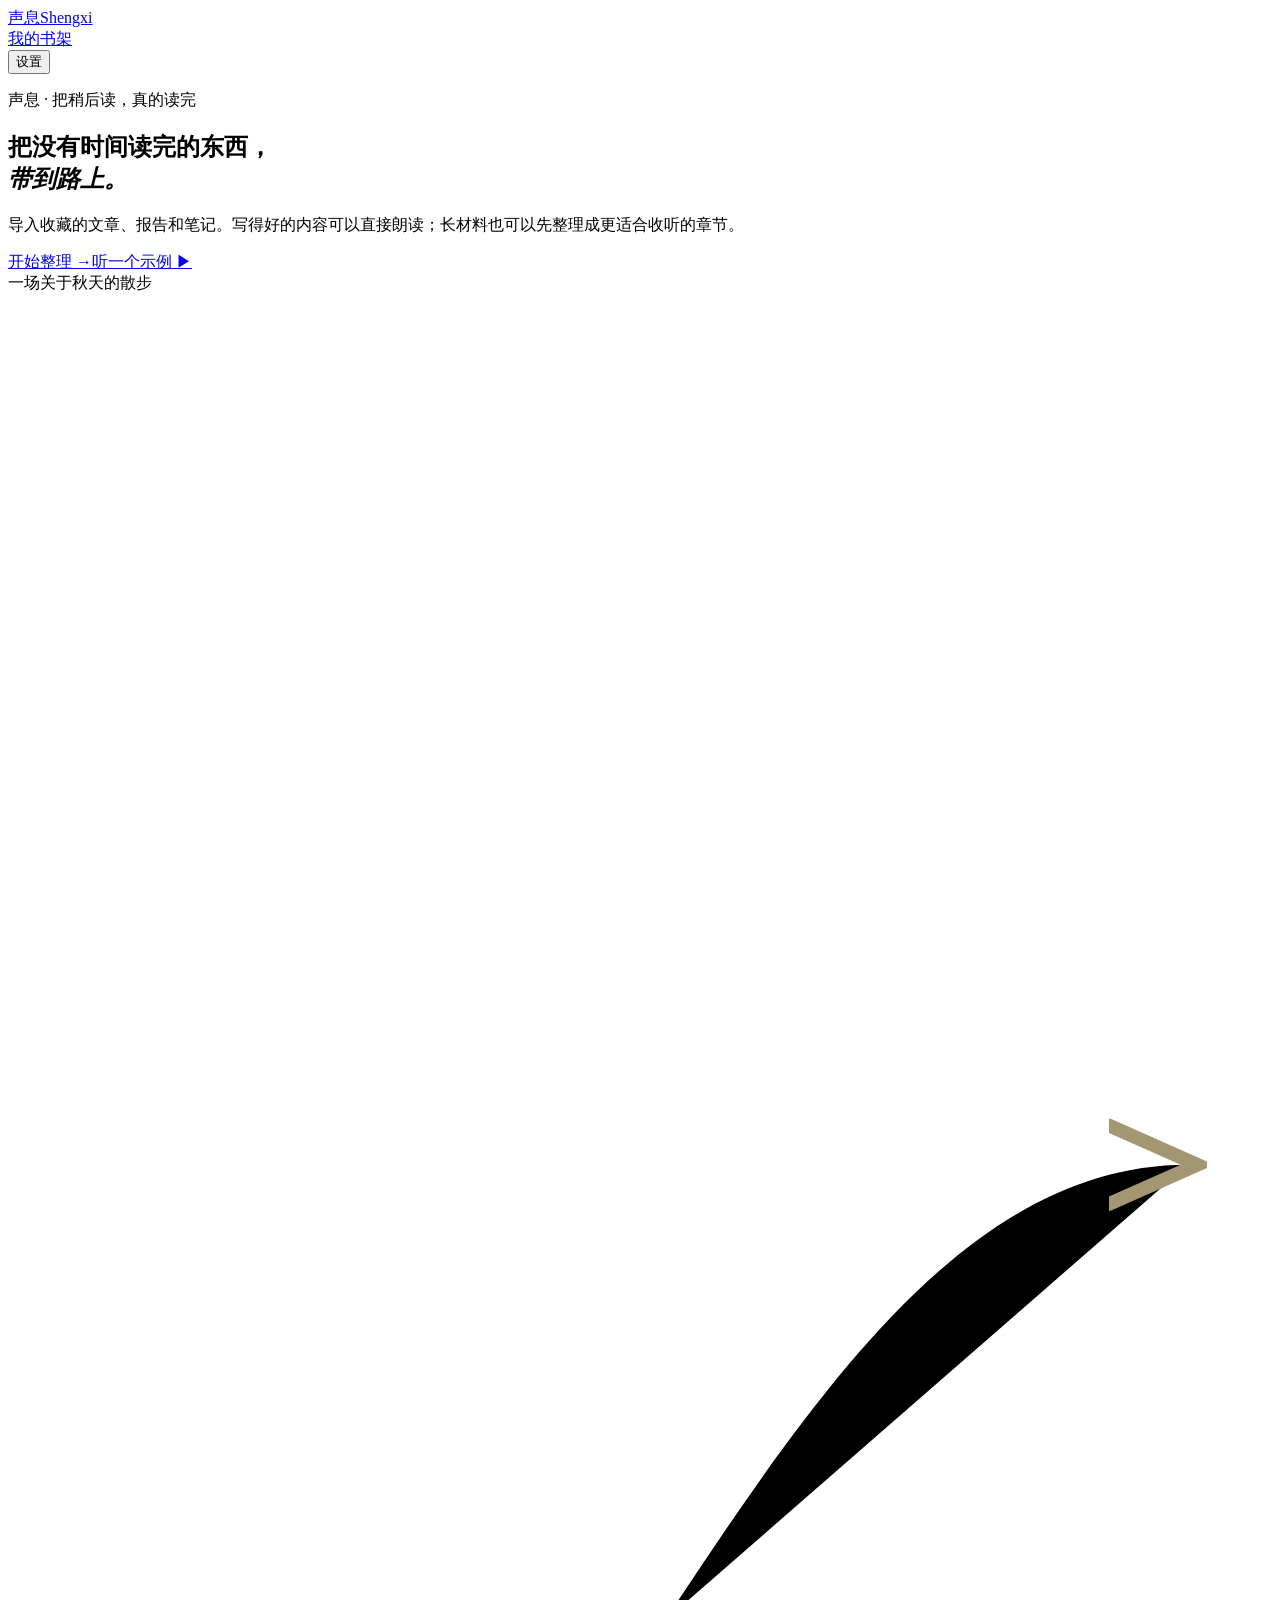
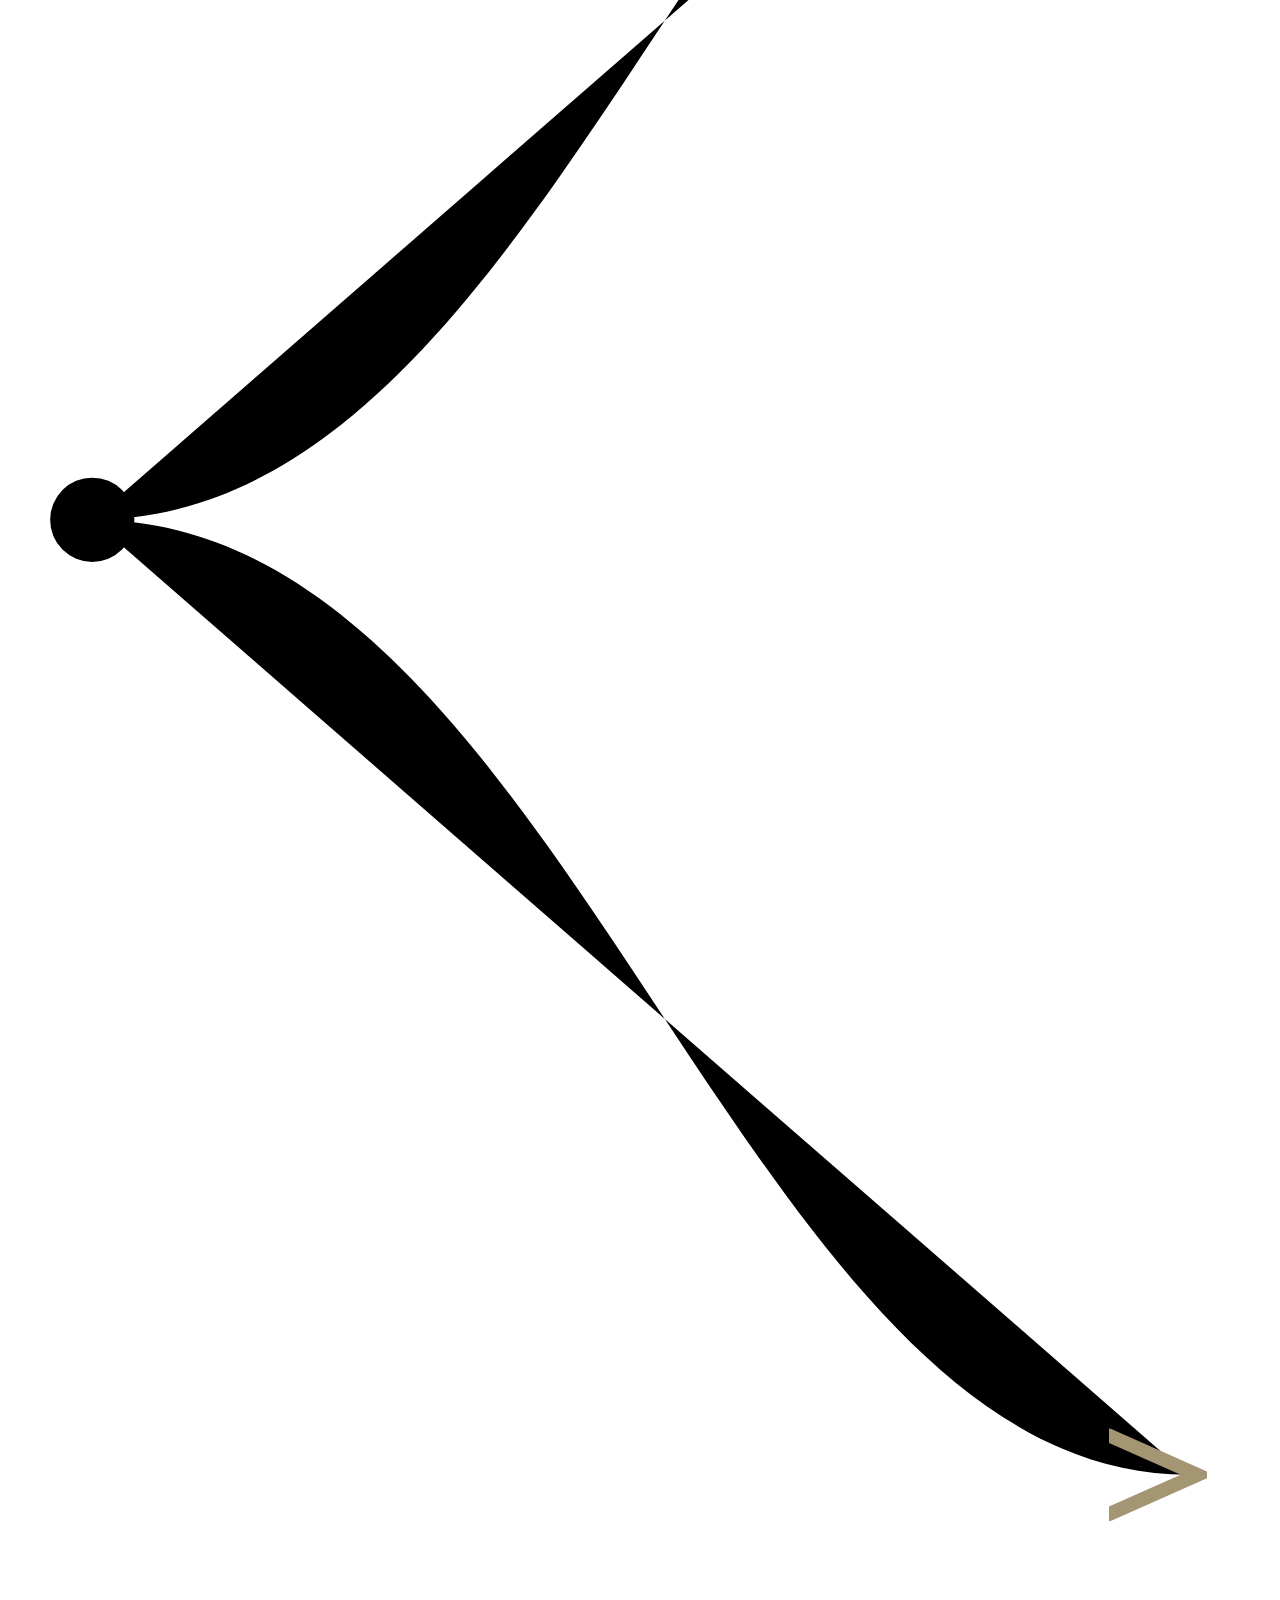
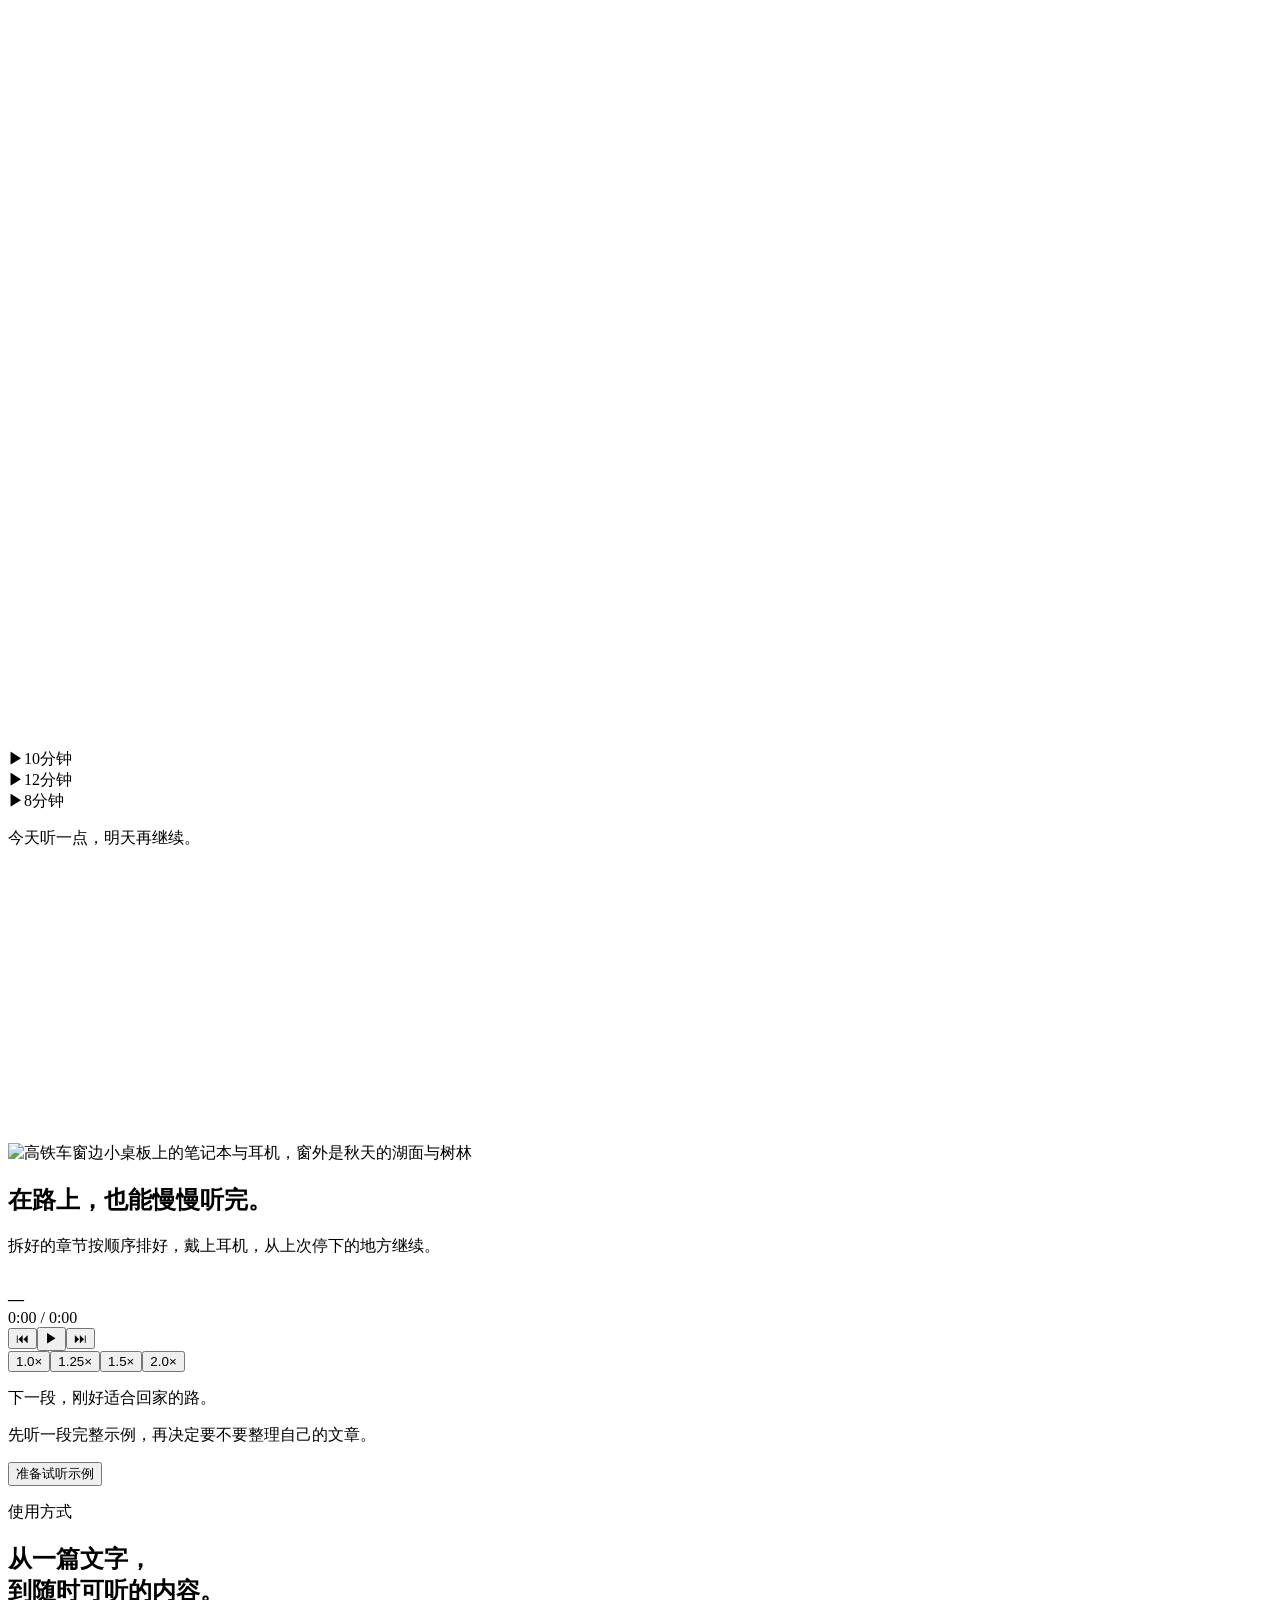
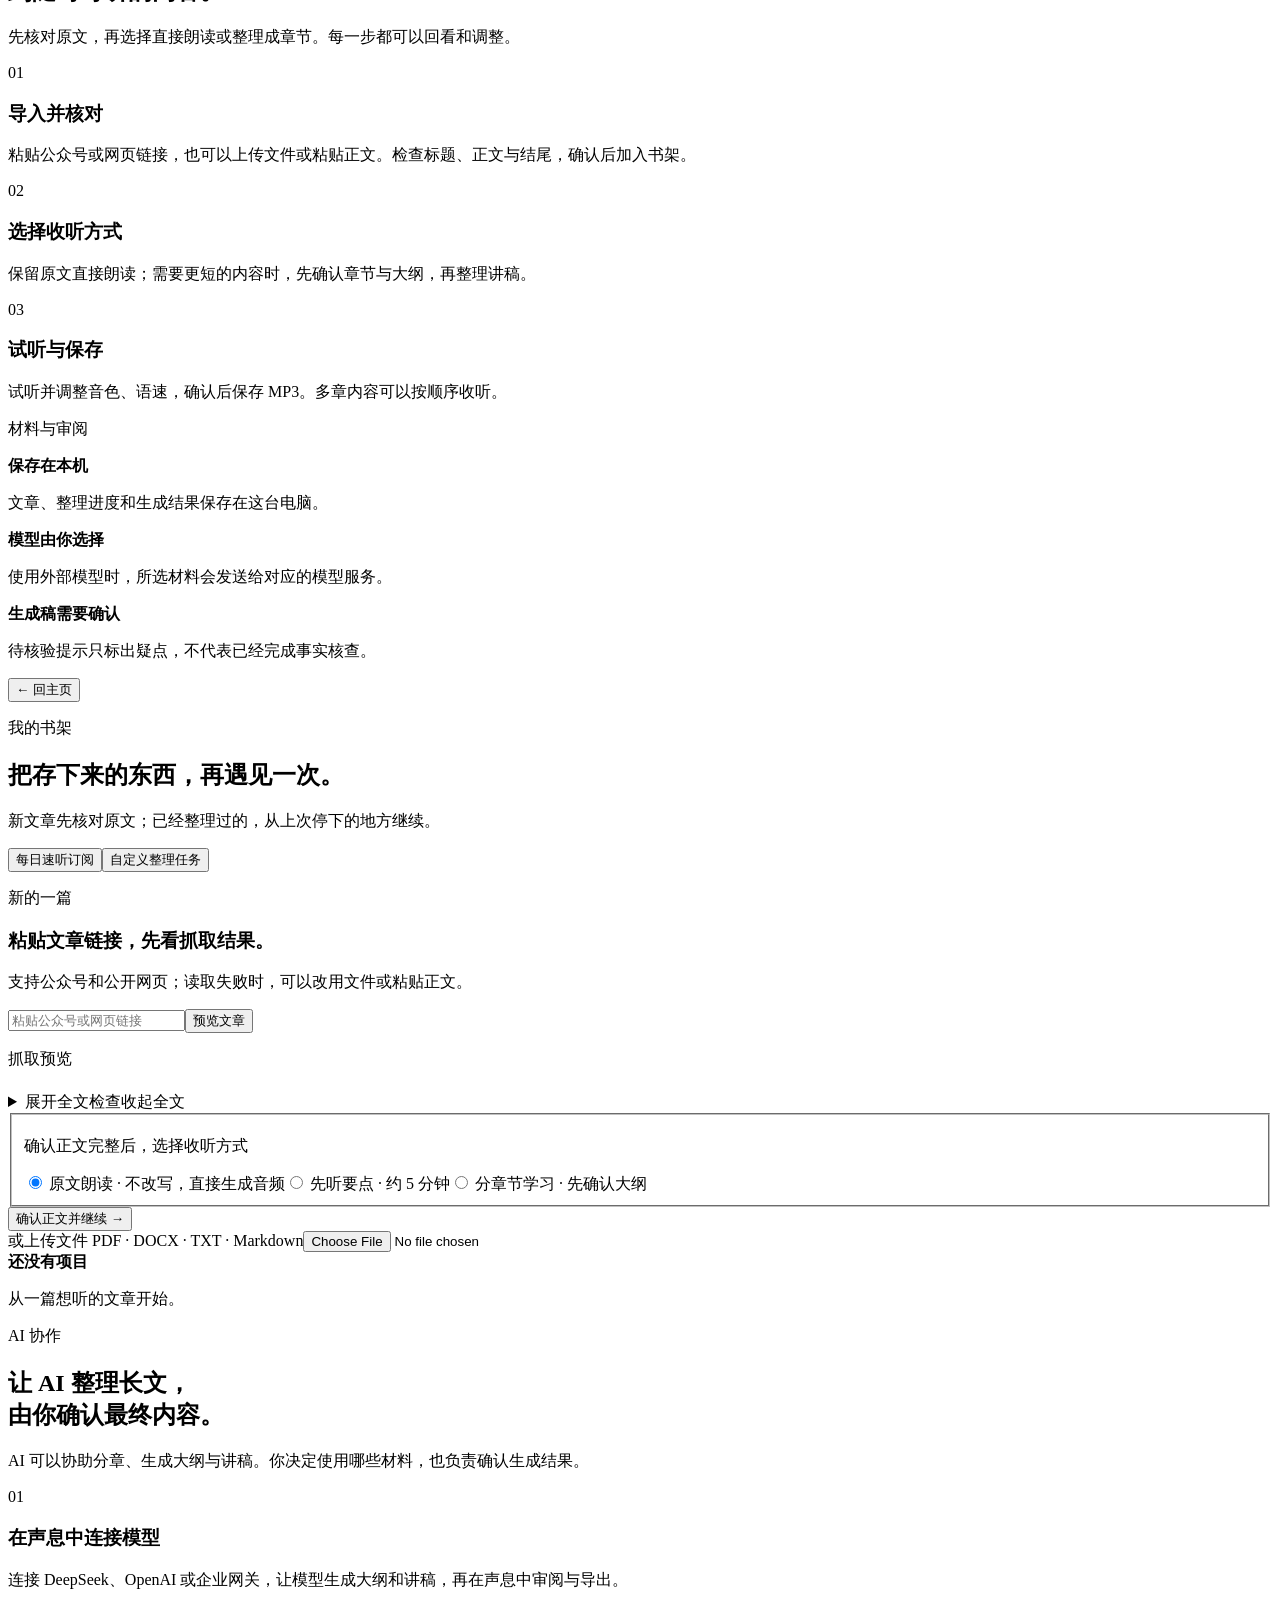
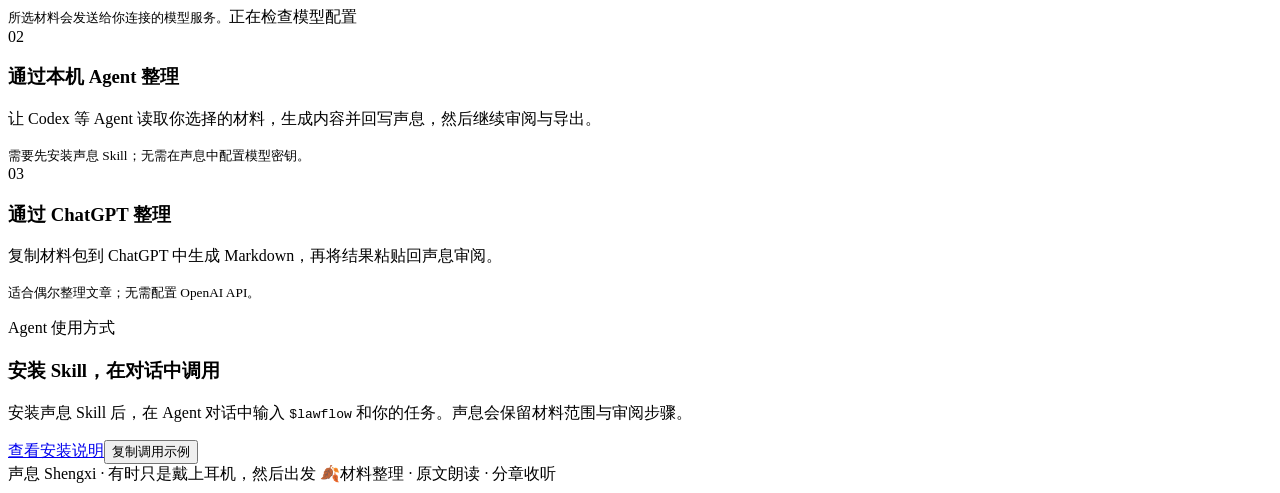
==== app/static/index.html @ a7592c62 "fix: clarify homepage trust copy and show chapter names" ====
<!doctype html>
<html lang="zh-CN">
<head>
  <meta charset="UTF-8" />
  <meta name="viewport" content="width=device-width, initial-scale=1.0" />
  <title>声息｜把没有时间读完的东西，带到路上</title>
  <link rel="stylesheet" href="/styles.css?v=20260929-44" />
</head>
<body>
  <header class="nav shell">
    <a class="brand" href="#top" aria-label="声息首页"><span class="brand-row"><span class="brand-name">声息</span><span class="brand-sub">Shengxi</span></span></a>
    <nav><a href="#top" id="nav-shelf">我的书架</a></nav>
    <button class="button button-quiet" id="open-settings">设置</button>
  </header>

  <main id="top">
    <div id="update-notice" class="update-notice hidden" role="status"></div>
    <section class="hero shell">
      <div class="hero-copy">
        <p class="eyebrow">声息 · 把稍后读，真的读完</p>
        <h1>把没有时间读完的东西，<br/><em>带到路上。</em></h1>
        <p class="hero-description">导入收藏的文章、报告和笔记。写得好的内容可以直接朗读；长材料也可以先整理成更适合收听的章节。</p>
        <div class="hero-actions"><a href="#top" class="button button-primary" id="hero-open-shelf">开始整理 <span class="button-arrow">→</span></a><a href="#listen" class="listen-link">听一个示例 <span class="listen-link-play" aria-hidden="true">▶</span></a></div>
      </div>
      <div class="hero-visual" aria-label="一篇文章拆成三个可听章节的示意">
        <div class="demo-flow">
          <div class="demo-article">
            <span class="demo-article-title">一场关于秋天的散步</span>
            <span class="demo-article-lines" aria-hidden="true"><i></i><i></i><i></i><i></i><i></i></span>
            <img class="demo-article-art" src="/img/watercolor-autumn.jpg" alt="" />
          </div>
          <svg class="demo-arrows" viewBox="0 0 90 260" aria-hidden="true" preserveAspectRatio="none">
            <defs>
              <marker id="demo-arrow" viewBox="0 0 10 10" refX="8" refY="5" markerWidth="7" markerHeight="7" orient="auto"><path d="M 0 1 L 9 5 L 0 9" fill="none" stroke="#a49672" stroke-width="1.4" stroke-linecap="round"></path></marker>
            </defs>
            <path d="M 6 130 C 40 130, 52 62, 84 62" marker-end="url(#demo-arrow)"></path>
            <path d="M 6 130 C 40 130, 52 198, 84 198" marker-end="url(#demo-arrow)"></path>
            <circle cx="6" cy="130" r="3"></circle>
          </svg>
          <div class="demo-chapters">
            <div class="demo-chip"><span class="demo-play" aria-hidden="true">▶</span><span class="demo-chip-lines" aria-hidden="true"><i></i><i></i></span><span class="demo-dur">10分钟</span></div>
            <div class="demo-chip"><span class="demo-play" aria-hidden="true">▶</span><span class="demo-chip-lines" aria-hidden="true"><i></i><i></i></span><span class="demo-dur">12分钟</span></div>
            <div class="demo-chip"><span class="demo-play" aria-hidden="true">▶</span><span class="demo-chip-lines" aria-hidden="true"><i></i><i></i></span><span class="demo-dur">8分钟</span></div>
          </div>
        </div>
        <p class="hero-note">今天听一点，明天再继续。<svg class="hero-note-stroke" viewBox="0 0 120 26" aria-hidden="true"><path d="M 4 18 C 34 24, 66 22, 116 6" fill="none" /></svg></p>
      </div>
    </section>

    <div class="banner-photo" role="presentation"><img src="/img/banner-train.jpg" alt="高铁车窗边小桌板上的笔记本与耳机，窗外是秋天的湖面与树林" /></div>

    <section id="listen" class="listen-section">
      <div class="shell">
        <div class="listen-heading"><h2>在路上，也能慢慢听完。</h2><p>拆好的章节按顺序排好，戴上耳机，从上次停下的地方继续。</p></div>
        <div class="listen-player" id="listen-player">
          <img class="listen-cover" src="/img/cover-listen.jpg" alt="" />
          <div class="listen-main">
            <b id="listen-title">—</b>
            <span class="listen-meta" id="listen-meta"></span>
            <div class="listen-progress"><div class="listen-bar"><i id="listen-bar"></i></div><span class="listen-time"><span id="listen-current">0:00</span> / <span id="listen-total">0:00</span></span></div>
            <div class="listen-controls"><button type="button" class="listen-ctrl" id="listen-prev" aria-label="上一章">⏮</button><button type="button" class="listen-toggle" id="listen-toggle" aria-label="播放 / 暂停">▶</button><button type="button" class="listen-ctrl" id="listen-next" aria-label="下一章">⏭</button></div>
            <div class="listen-rate" id="listen-rate" title="播放倍速"><button type="button" class="listen-rate-btn" data-rate="1">1.0×</button><button type="button" class="listen-rate-btn" data-rate="1.25">1.25×</button><button type="button" class="listen-rate-btn" data-rate="1.5">1.5×</button><button type="button" class="listen-rate-btn" data-rate="2">2.0×</button></div>
            <p class="listen-caption" id="listen-caption">下一段，刚好适合回家的路。</p>
          </div>
          <ol class="listen-chapters" id="listen-chapters"></ol>
        </div>
        <div class="listen-empty hidden" id="listen-empty"><p>先听一段完整示例，再决定要不要整理自己的文章。</p><button type="button" class="button button-outline" id="listen-load-demo">准备试听示例</button><p id="listen-empty-status" role="status"></p></div>
      </div>
    </section>

    <section id="workflow" class="section shell">
      <div class="section-heading workflow-heading"><div><p class="eyebrow">使用方式</p><h2>从一篇文字，<br/>到随时可听的内容。</h2></div><p class="section-intro">先核对原文，再选择直接朗读或整理成章节。每一步都可以回看和调整。</p></div>
      <div class="workflow-grid">
        <article><span>01</span><h3>导入并核对</h3><p>粘贴公众号或网页链接，也可以上传文件或粘贴正文。检查标题、正文与结尾，确认后加入书架。</p></article>
        <article><span>02</span><h3>选择收听方式</h3><p>保留原文直接朗读；需要更短的内容时，先确认章节与大纲，再整理讲稿。</p></article>
        <article><span>03</span><h3>试听与保存</h3><p>试听并调整音色、语速，确认后保存 MP3。多章内容可以按顺序收听。</p></article>
      </div>
    </section>

    <section id="trust" class="trust-section"><div class="shell trust-summary"><p class="eyebrow light">材料与审阅</p><div class="trust-points"><div><b>保存在本机</b><p>文章、整理进度和生成结果保存在这台电脑。</p></div><div><b>模型由你选择</b><p>使用外部模型时，所选材料会发送给对应的模型服务。</p></div><div><b>生成稿需要确认</b><p>待核验提示只标出疑点，不代表已经完成事实核查。</p></div></div></div></section>

    <section id="workspace" class="workspace shell">
      <div class="workspace-top"><div><button type="button" class="back-home" id="back-home">← 回主页</button><p class="eyebrow">我的书架</p><h2>把存下来的东西，再遇见一次。</h2><p>新文章先核对原文；已经整理过的，从上次停下的地方继续。</p></div><div class="workspace-actions"><button class="button button-outline" id="open-daily-brief">每日速听订阅</button><button class="button button-outline" id="new-project">自定义整理任务</button></div></div>
      <section class="quick-import" id="quick-import" aria-labelledby="quick-import-title">
        <div class="quick-import-copy"><p class="eyebrow">新的一篇</p><h3 id="quick-import-title">粘贴文章链接，先看抓取结果。</h3><p>支持公众号和公开网页；读取失败时，可以改用文件或粘贴正文。</p></div>
        <form id="quick-link-form">
          <div class="quick-link-entry"><input id="quick-link-input" type="url" required aria-label="公众号或网页链接" placeholder="粘贴公众号或网页链接" /><button type="submit" class="button button-primary" id="quick-link-submit">预览文章</button></div>
          <p class="quick-link-status" id="quick-link-status" role="status" aria-live="polite"></p>
          <div class="quick-link-preview hidden" id="quick-link-preview"><span class="quick-preview-label">抓取预览</span><h4 id="quick-preview-title"></h4><p id="quick-preview-excerpt"></p><small id="quick-preview-length"></small><details class="quick-preview-details" id="quick-preview-details"><summary><span class="quick-preview-open">展开全文检查</span><span class="quick-preview-close">收起全文</span></summary><div class="quick-preview-full" tabindex="0" aria-label="抓取到的完整正文"><pre id="quick-preview-full"></pre><div class="quick-preview-ending"><b>正文结尾</b><p id="quick-preview-ending"></p></div></div></details><fieldset><p class="quick-options-hint">确认正文完整后，选择收听方式</p><label><input type="radio" name="quick_scenario" value="direct_audio" checked /> 原文朗读 · 不改写，直接生成音频</label><label><input type="radio" name="quick_scenario" value="daily_brief" /> 先听要点 · 约 5 分钟</label><label><input type="radio" name="quick_scenario" value="topic_learning" /> 分章节学习 · 先确认大纲</label></fieldset><button type="button" class="button button-primary" id="quick-link-create">确认正文并继续 →</button></div>
        </form>
        <label class="quick-upload">或上传文件 <span>PDF · DOCX · TXT · Markdown</span><input id="quick-upload-input" type="file" accept=".docx,.txt,.md,.pdf" /></label>
      </section>
      <div id="collection-bar" class="collection-bar"></div>
      <div id="workspace-message" class="message hidden"></div>
      <div id="daily-brief-list" class="daily-brief-list"></div>
      <div id="project-list" class="project-grid"><div class="empty-state"><b>还没有项目</b><p>从一篇想听的文章开始。</p></div></div>
      <div id="project-detail" class="project-detail hidden"></div>
    </section>

    <section id="skill" class="skill-home shell">
      <div class="section-heading skill-heading"><div><p class="eyebrow">AI 协作</p><h2>让 AI 整理长文，<br/>由你确认最终内容。</h2></div><p class="section-intro">AI 可以协助分章、生成大纲与讲稿。你决定使用哪些材料，也负责确认生成结果。</p></div>
      <div class="skill-home-grid">
        <article><span class="skill-index">01</span><h3>在声息中连接模型</h3><p>连接 DeepSeek、OpenAI 或企业网关，让模型生成大纲和讲稿，再在声息中审阅与导出。</p><small>所选材料会发送给你连接的模型服务。</small><span class="tag" id="home-skill-status">正在检查模型配置</span></article>
        <article><span class="skill-index">02</span><h3>通过本机 Agent 整理</h3><p>让 Codex 等 Agent 读取你选择的材料，生成内容并回写声息，然后继续审阅与导出。</p><small>需要先安装声息 Skill；无需在声息中配置模型密钥。</small></article>
        <article><span class="skill-index">03</span><h3>通过 ChatGPT 整理</h3><p>复制材料包到 ChatGPT 中生成 Markdown，再将结果粘贴回声息审阅。</p><small>适合偶尔整理文章；无需配置 OpenAI API。</small></article>
      </div>
      <div class="skill-invoke"><div><p class="eyebrow">Agent 使用方式</p><h3>安装 Skill，在对话中调用</h3><p>安装声息 Skill 后，在 Agent 对话中输入 <code>$lawflow</code> 和你的任务。声息会保留材料范围与审阅步骤。</p></div><div class="skill-invoke-actions"><a class="button button-outline button-small" href="https://github.com/hey-elaine/lawflow/tree/main/skills/lawflow" target="_blank" rel="noreferrer">查看安装说明</a><button class="button button-outline button-small" id="copy-skill-invoke">复制调用示例</button></div></div>
    </section>
  </main>

  <footer class="footer shell"><span>声息 Shengxi · 有时只是戴上耳机，然后出发 🍂</span><span id="app-version">材料整理 · 原文朗读 · 分章收听</span></footer>

  <dialog id="project-dialog" class="dialog"><form id="project-form">
    <div class="dialog-header"><h2>新建整理任务</h2><button type="button" aria-label="关闭" class="icon-button" data-close-dialog="project-dialog">×</button></div>
    <label>文章链接（可选，支持公众号 / 网页）<input name="source_url" type="url" placeholder="https://mp.weixin.qq.com/s/..." /></label>
    <label>任务名称<input required name="name" maxlength="120" placeholder="例如：这篇讲 AI 治理的长文" /></label>
    <label>主题备注（可选）<input name="client_name" maxlength="120" placeholder="例如：AI 治理 / 出海合规" /></label>
    <label>收藏夹（可选，用于书架归类）<input name="collection" maxlength="60" autocomplete="off" placeholder="例如：通勤路上 / 行业追踪" /></label>
    <div id="collection-suggest" class="collection-suggest hidden"></div>
    <fieldset><legend>选择应用场景</legend><div class="scenario-options"><label><input type="radio" name="scenario" value="daily_brief" />晨间 / 晚间速听<small>单篇资讯，短时精炼收听</small></label><label><input type="radio" name="scenario" value="topic_learning" checked />专题学习<small>围绕选定材料形成分章节学习内容</small></label><label><input type="radio" name="scenario" value="speaking_note" />分享 / 发言准备<small>准备培训、发言和对外交流讲稿</small></label><label><input type="radio" name="scenario" value="legal_podcast" />播客 / 对外表达<small>把读过的东西讲给别人听</small></label></div></fieldset>
    <label>项目说明（可选）<textarea name="description" maxlength="1000" placeholder="记录学习主题、培训对象或表达目的"></textarea></label>
    <fieldset><legend>内容偏好</legend>
      <label>内容处理方式</label>
      <div class="mode-options">
        <label><input type="radio" name="transform_mode" value="condense" />提炼<small>压缩成要点，快速掌握核心</small></label>
        <label><input type="radio" name="transform_mode" value="adapt" checked />转译<small>重组并解释，适合系统学习</small></label>
        <label><input type="radio" name="transform_mode" value="enrich" />扩充<small>补充背景知识，讲得更透</small></label>
      </div>
      <label class="check-label"><input type="checkbox" name="audio_enabled" checked /> 生成音频制作入口（通勤、运动时逐章收听）</label>
    </fieldset>
    <input type="hidden" name="verification_mode" value="material_check" />
    <input type="hidden" name="target_duration" value="10" />
    <input type="hidden" name="web_research_mode" value="discover" />
    <input type="hidden" name="minimum_output_mode" value="auto" />
    <input type="hidden" name="minimum_output_ratio" value="0.3" />
    <div class="dialog-actions"><button type="button" class="button button-outline" data-close-dialog="project-dialog">取消</button><button type="submit" class="button button-primary">创建内容任务</button></div>
  </form></dialog>

  <dialog id="collection-dialog" class="dialog"><form id="collection-form">
    <div class="dialog-header"><h2>归到哪个收藏夹</h2><button type="button" aria-label="关闭" class="icon-button" data-close-dialog="collection-dialog">×</button></div>
    <p class="form-note" id="collection-dialog-target"></p>
    <div id="collection-chip-list" class="collection-chip-list"></div>
    <label>或输入新的收藏夹<input name="collection" maxlength="60" autocomplete="off" placeholder="例如：通勤路上 / 行业追踪" /></label>
    <div class="dialog-actions"><button type="button" class="button button-danger button-small" id="collection-remove" hidden>移出收藏夹</button><button type="button" class="button button-outline" data-close-dialog="collection-dialog">取消</button><button type="submit" class="button button-primary">保存</button></div>
  </form></dialog>

  <dialog id="settings-dialog" class="dialog"><form id="settings-form"><div class="dialog-header"><h2>模型与音频设置</h2><button type="button" aria-label="关闭" class="icon-button" data-close-dialog="settings-dialog">×</button></div><p class="form-note">默认只需选择服务商并粘贴 API Key。密钥仅保存在本机；选择“保存并测试”后会发送一条极短测试请求。</p><fieldset><legend>文本模型（必填）</legend><label>服务商<select name="provider_preset" id="provider-preset"><option value="openai">OpenAI（推荐）</option><option value="deepseek">DeepSeek</option><option value="custom">企业网关 / 其他兼容接口</option></select></label><label>API Key<input type="password" name="api_key" placeholder="粘贴 API Key，仅保存于本机" /></label><label class="check-label"><input type="checkbox" name="allow_source_upload" /> 我确认可将选定素材发送给该模型服务</label><div class="setting-test-row"><button type="button" class="button button-outline button-small" id="test-provider">测试连接</button><span id="provider-test-result" class="field-hint"></span></div></fieldset><details class="advanced-settings"><summary>高级设置：自定义网关、音色与播客转写</summary><fieldset><legend>兼容接口</legend><label>服务商名称<input name="provider_name" placeholder="仅自定义接口需要填写" /></label><label>Base URL<input name="base_url" placeholder="https://api.example.com/v1" /></label><label>模型名称<input name="model_name" placeholder="例如：gpt-4.1-mini" /></label></fieldset><fieldset><legend>语音合成（可选）</legend><label>接口类型<select name="tts_provider"><option value="macos_say">macOS 免费本地语音（推荐学习速听）</option><option value="edge_tts">Edge TTS 实验性在线免费语音</option><option value="compatible">兼容 /audio/speech</option><option value="minimax">MiniMax 原生</option></select></label><label>默认音色<input name="tts_voice" placeholder="本地推荐 Tingting；Edge 推荐 zh-CN-XiaoxiaoNeural；或填写云端音色 ID" /></label><label>语速<input name="tts_speed" type="number" min="0.5" max="2" step="0.05" value="1"/></label><p class="field-hint">macOS 本地语音完全免费、无需联网和密钥，适合学习与校对。Edge TTS 无需 Key、音质较自然，但属于实验性在线能力，不承诺稳定性、可用地区或商业用途；正式对外内容请使用有授权的大陆云服务。</p><label>TTS Base URL<input name="tts_base_url" placeholder="仅云端 TTS 需要填写" /></label><label>TTS 模型<input name="tts_model" placeholder="仅云端 TTS 需要填写" /></label><label>TTS API Key<input type="password" name="tts_api_key" placeholder="仅云端 TTS 需要填写" /></label><label>语气指令<textarea name="tts_instructions" maxlength="1000" placeholder="仅支持 instructions 的云端模型需要填写"></textarea></label></fieldset><fieldset><legend>播客语音转写（可选）</legend><label>转写 Base URL<input name="asr_base_url" /></label><label>转写模型<input name="asr_model" /></label><label>转写 API Key<input type="password" name="asr_api_key"/></label></fieldset><fieldset><legend>成果导出</legend><label>导出目录<input name="output_directory" placeholder="~/Desktop/ai_law" /></label></fieldset></details><div class="dialog-actions"><button type="button" class="button button-outline" data-close-dialog="settings-dialog">取消</button><button type="submit" class="button button-primary">保存设置</button></div></form></dialog>

  <dialog id="daily-brief-dialog" class="dialog"><form id="daily-brief-form"><div class="dialog-header"><h2>每日速听</h2><button type="button" aria-label="关闭" class="icon-button" data-close-dialog="daily-brief-dialog">×</button></div><p class="form-note">订阅公开 RSS 或 Atom 源。系统每天只收集新文章并建立待审速听任务；不会自动发布，也不会自动生成最终 MP3。</p><label>订阅名称<input required name="name" maxlength="120" placeholder="例如：数据合规资讯" /></label><label>RSS / Atom 地址<input required name="feed_url" type="url" placeholder="https://example.com/feed.xml" /></label><div class="plan-settings"><div class="field"><label>每日运行时间<input name="daily_time" type="time" value="08:00" /></label></div><div class="field"><label>每次最多收集<input name="max_items" type="number" min="1" max="10" value="3" /> 篇</label></div></div><label class="check-label"><input type="checkbox" name="auto_generate" /> 允许自动生成待审速听稿与音频脚本（仅在模型已配置且允许发送素材时）</label><div class="dialog-actions"><button type="button" class="button button-outline" data-close-dialog="daily-brief-dialog">取消</button><button type="submit" class="button button-primary">保存订阅</button></div></form></dialog>

  <script src="/app.js?v=20260929-44"></script>
</body>
</html>
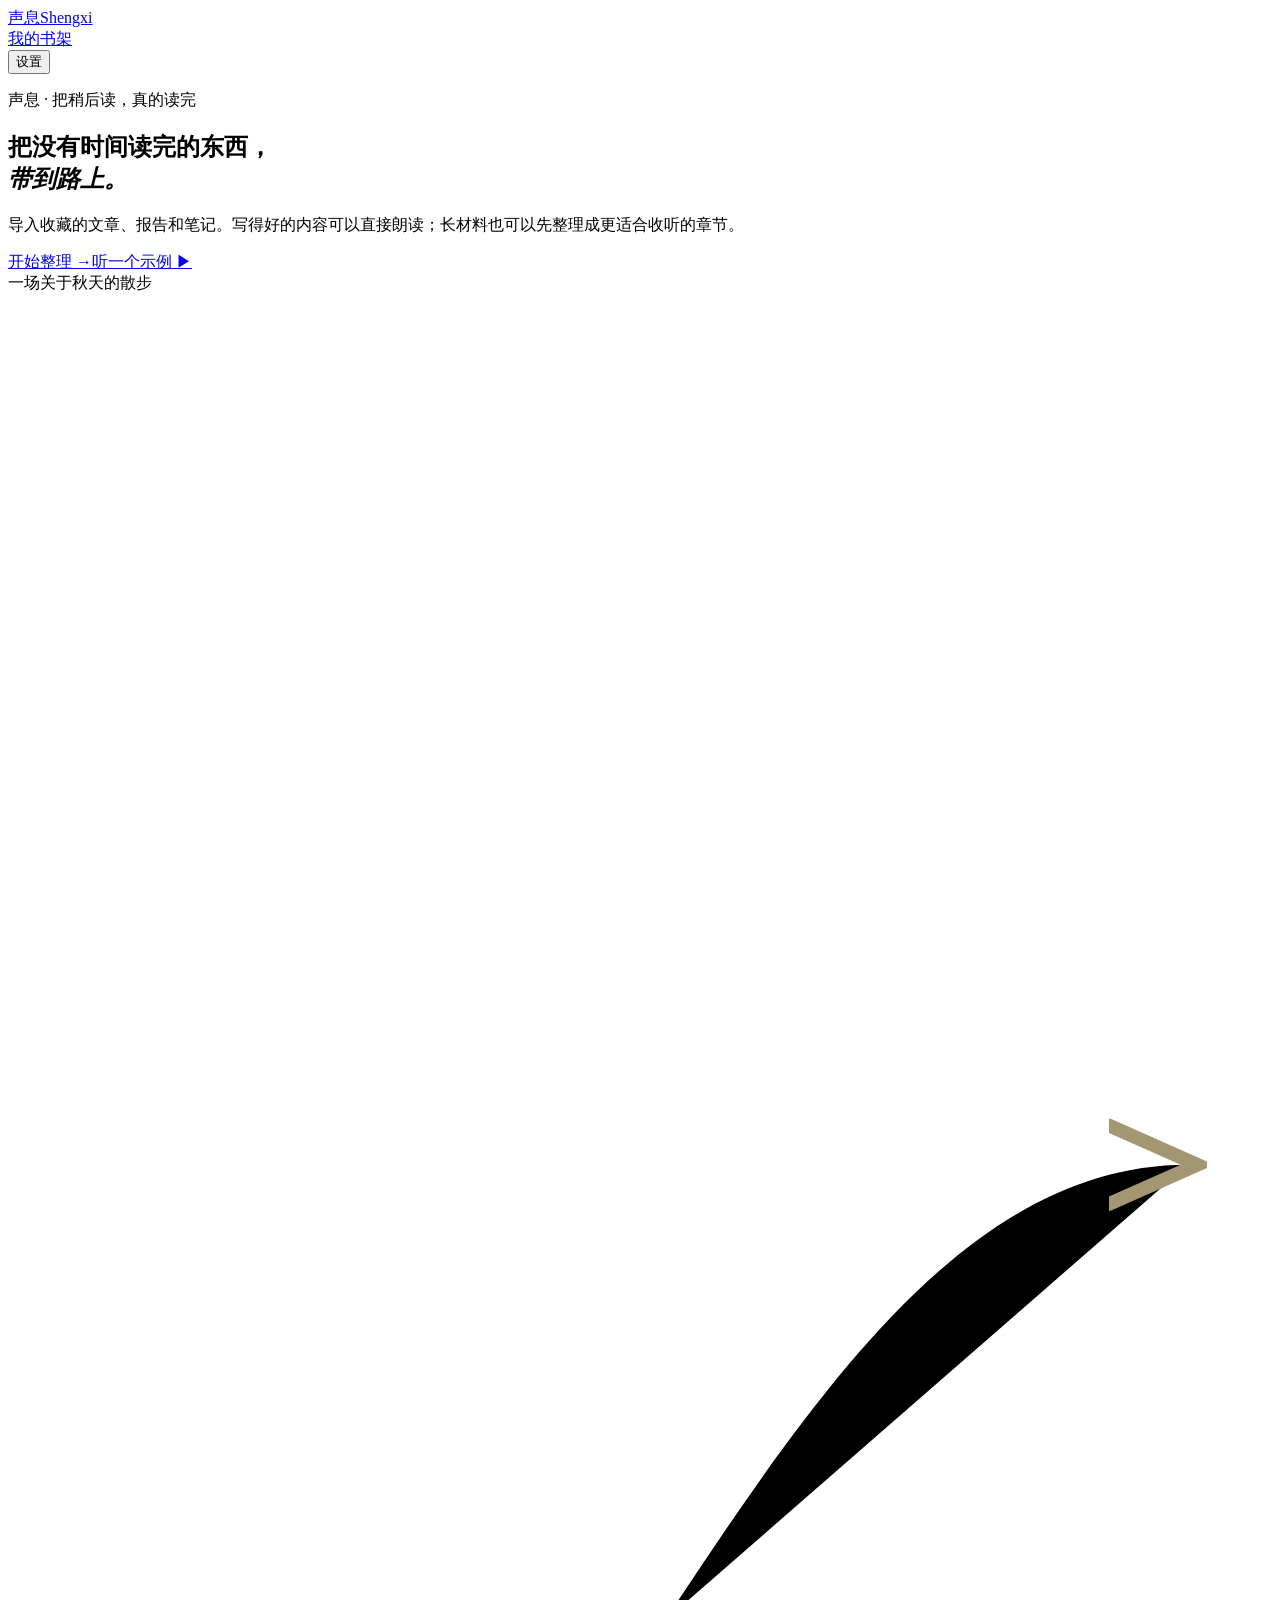
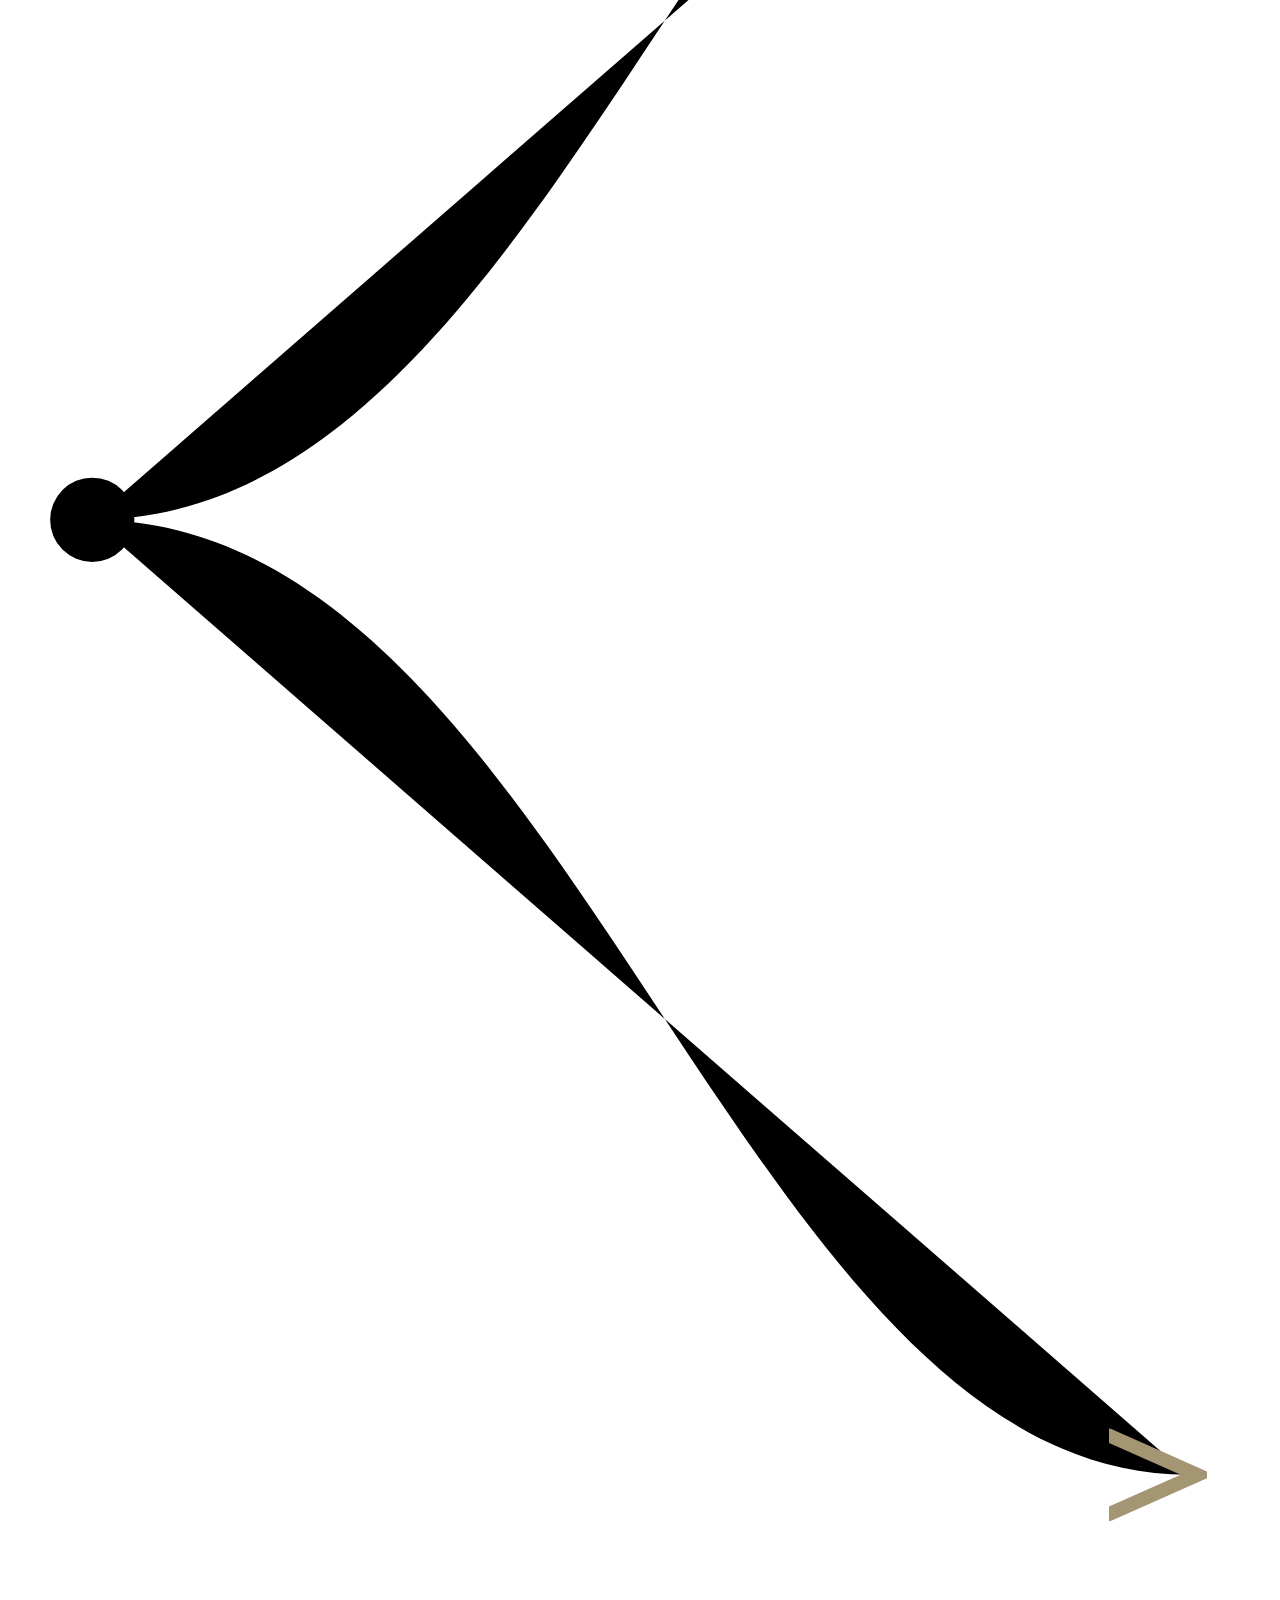
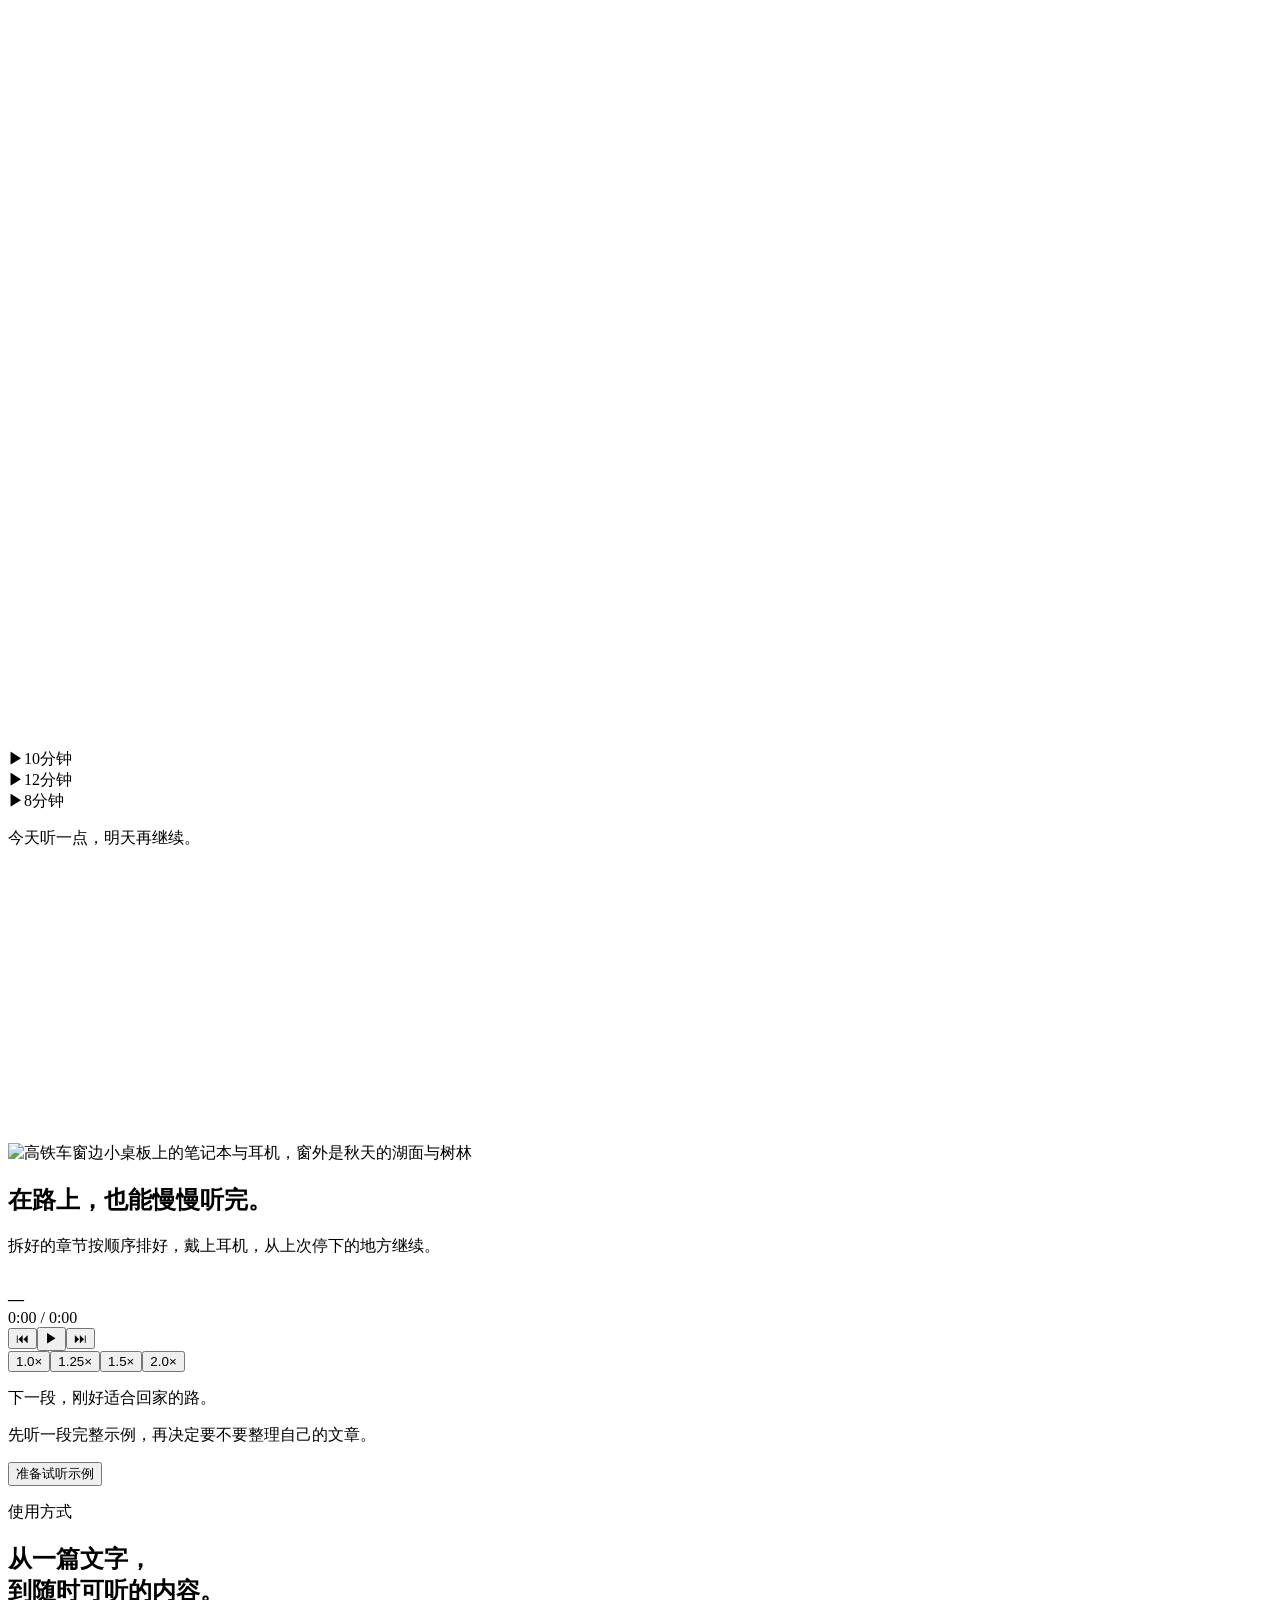
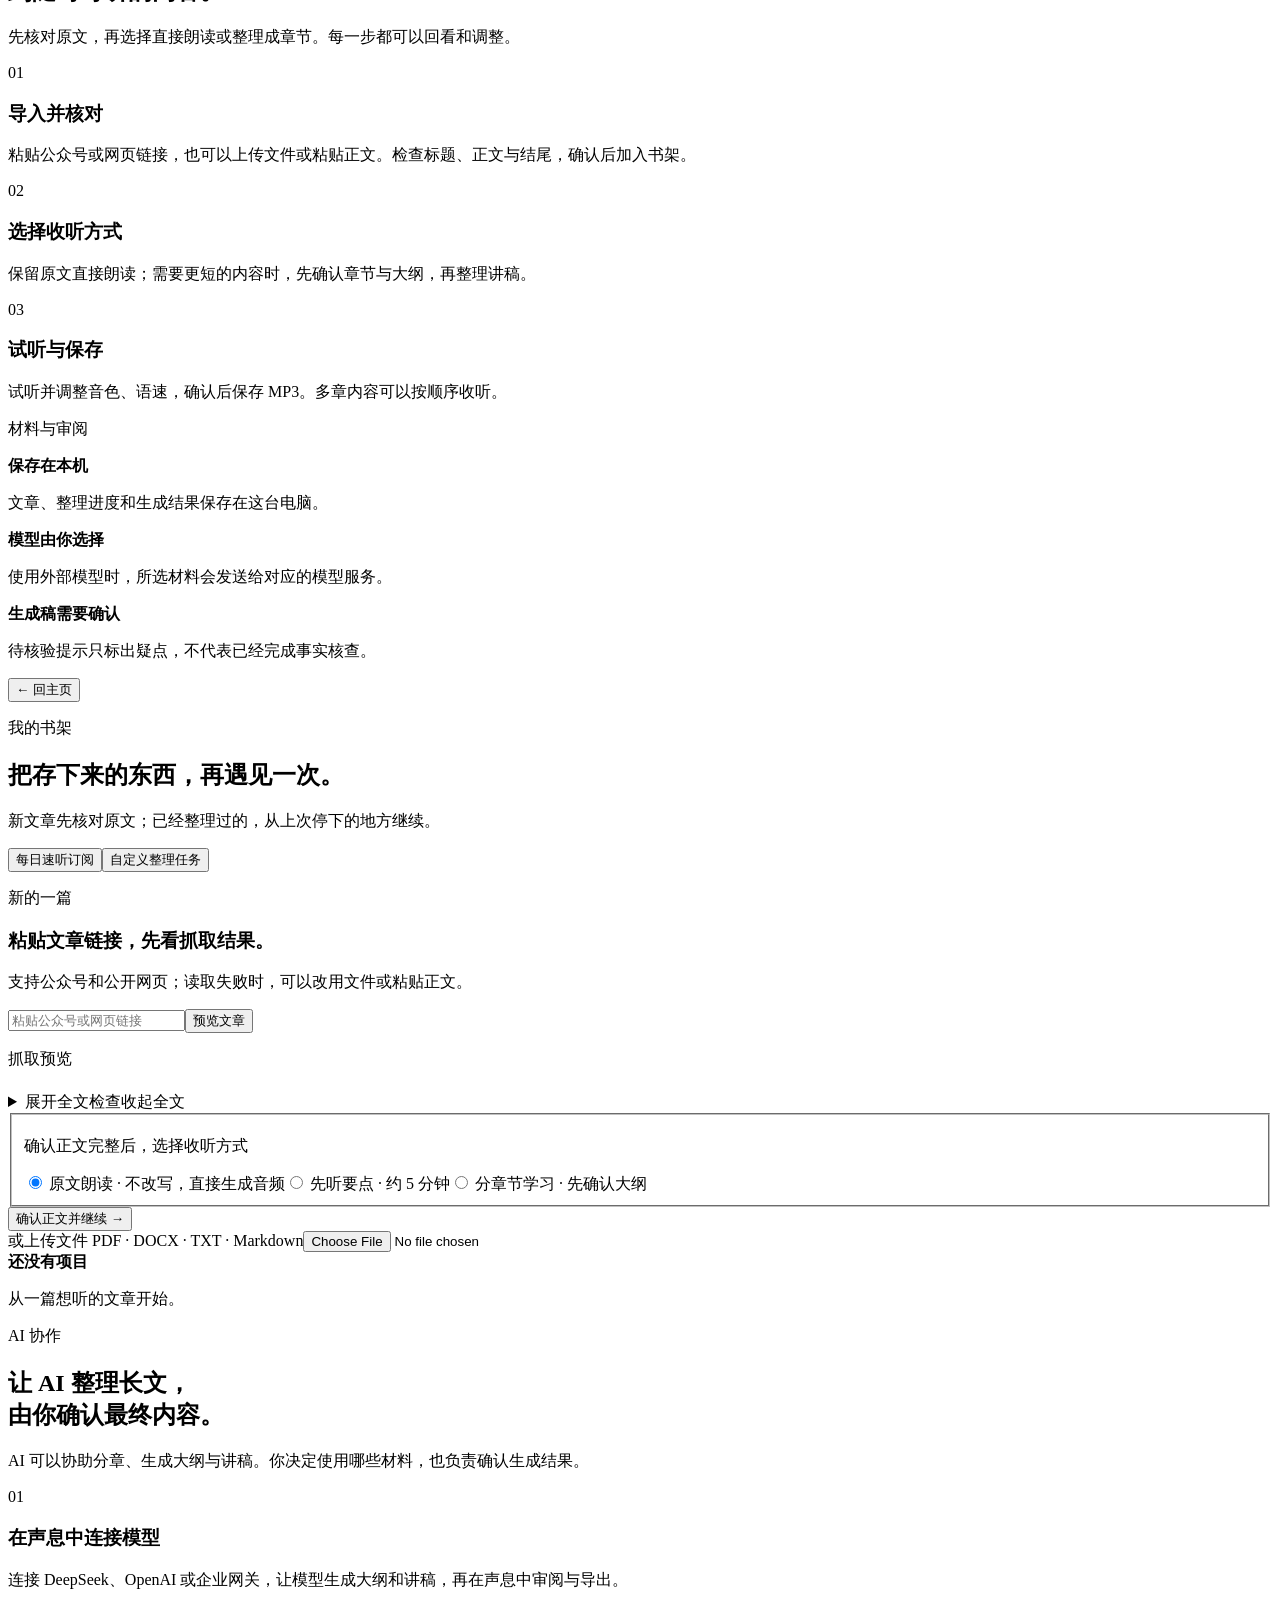
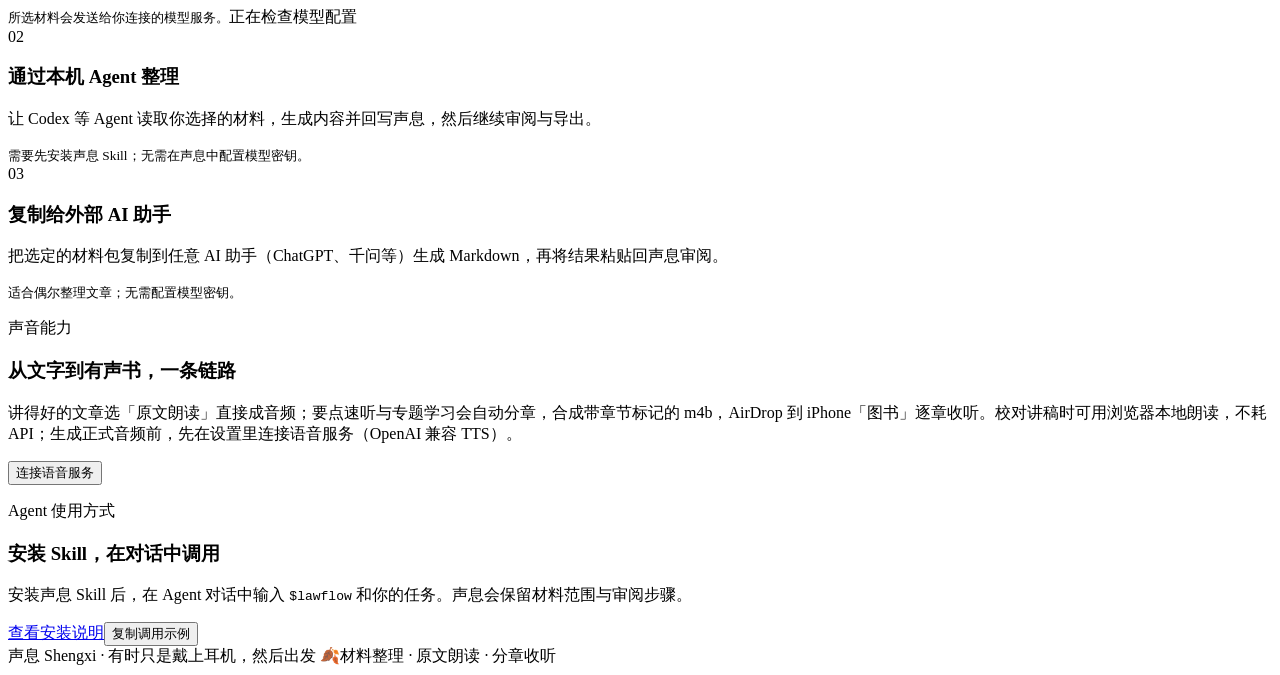
==== commit 70acd3e7: "feat: 主页新增音频能力引导；AI 协作文案去品牌化 - 主页新增「声音能力」横幅：原文朗读/分章有声书/浏览器校对引导，一键打开设置连接语音服务 - 卡片 03 与讲稿页可选路径改为「外部 AI" ====
--- a/app/static/index.html
+++ b/app/static/index.html
@@ -102,8 +102,9 @@
       <div class="skill-home-grid">
         <article><span class="skill-index">01</span><h3>在声息中连接模型</h3><p>连接 DeepSeek、OpenAI 或企业网关，让模型生成大纲和讲稿，再在声息中审阅与导出。</p><small>所选材料会发送给你连接的模型服务。</small><span class="tag" id="home-skill-status">正在检查模型配置</span></article>
         <article><span class="skill-index">02</span><h3>通过本机 Agent 整理</h3><p>让 Codex 等 Agent 读取你选择的材料，生成内容并回写声息，然后继续审阅与导出。</p><small>需要先安装声息 Skill；无需在声息中配置模型密钥。</small></article>
-        <article><span class="skill-index">03</span><h3>通过 ChatGPT 整理</h3><p>复制材料包到 ChatGPT 中生成 Markdown，再将结果粘贴回声息审阅。</p><small>适合偶尔整理文章；无需配置 OpenAI API。</small></article>
+        <article><span class="skill-index">03</span><h3>复制给外部 AI 助手</h3><p>把选定的材料包复制到任意 AI 助手（ChatGPT、千问等）生成 Markdown，再将结果粘贴回声息审阅。</p><small>适合偶尔整理文章；无需配置模型密钥。</small></article>
       </div>
+      <div class="skill-invoke audio-invoke"><div><p class="eyebrow">声音能力</p><h3>从文字到有声书，一条链路</h3><p>讲得好的文章选「原文朗读」直接成音频；要点速听与专题学习会自动分章，合成带章节标记的 m4b，AirDrop 到 iPhone「图书」逐章收听。校对讲稿时可用浏览器本地朗读，不耗 API；生成正式音频前，先在设置里连接语音服务（OpenAI 兼容 TTS）。</p></div><div class="skill-invoke-actions"><button class="button button-outline button-small" id="home-open-audio-settings">连接语音服务</button></div></div>
       <div class="skill-invoke"><div><p class="eyebrow">Agent 使用方式</p><h3>安装 Skill，在对话中调用</h3><p>安装声息 Skill 后，在 Agent 对话中输入 <code>$lawflow</code> 和你的任务。声息会保留材料范围与审阅步骤。</p></div><div class="skill-invoke-actions"><a class="button button-outline button-small" href="https://github.com/hey-elaine/lawflow/tree/main/skills/lawflow" target="_blank" rel="noreferrer">查看安装说明</a><button class="button button-outline button-small" id="copy-skill-invoke">复制调用示例</button></div></div>
     </section>
   </main>
@@ -148,6 +149,6 @@
 
   <dialog id="daily-brief-dialog" class="dialog"><form id="daily-brief-form"><div class="dialog-header"><h2>每日速听</h2><button type="button" aria-label="关闭" class="icon-button" data-close-dialog="daily-brief-dialog">×</button></div><p class="form-note">订阅公开 RSS 或 Atom 源。系统每天只收集新文章并建立待审速听任务；不会自动发布，也不会自动生成最终 MP3。</p><label>订阅名称<input required name="name" maxlength="120" placeholder="例如：数据合规资讯" /></label><label>RSS / Atom 地址<input required name="feed_url" type="url" placeholder="https://example.com/feed.xml" /></label><div class="plan-settings"><div class="field"><label>每日运行时间<input name="daily_time" type="time" value="08:00" /></label></div><div class="field"><label>每次最多收集<input name="max_items" type="number" min="1" max="10" value="3" /> 篇</label></div></div><label class="check-label"><input type="checkbox" name="auto_generate" /> 允许自动生成待审速听稿与音频脚本（仅在模型已配置且允许发送素材时）</label><div class="dialog-actions"><button type="button" class="button button-outline" data-close-dialog="daily-brief-dialog">取消</button><button type="submit" class="button button-primary">保存订阅</button></div></form></dialog>
 
-  <script src="/app.js?v=20260929-44"></script>
+  <script src="/app.js?v=20260929-45"></script>
 </body>
 </html>
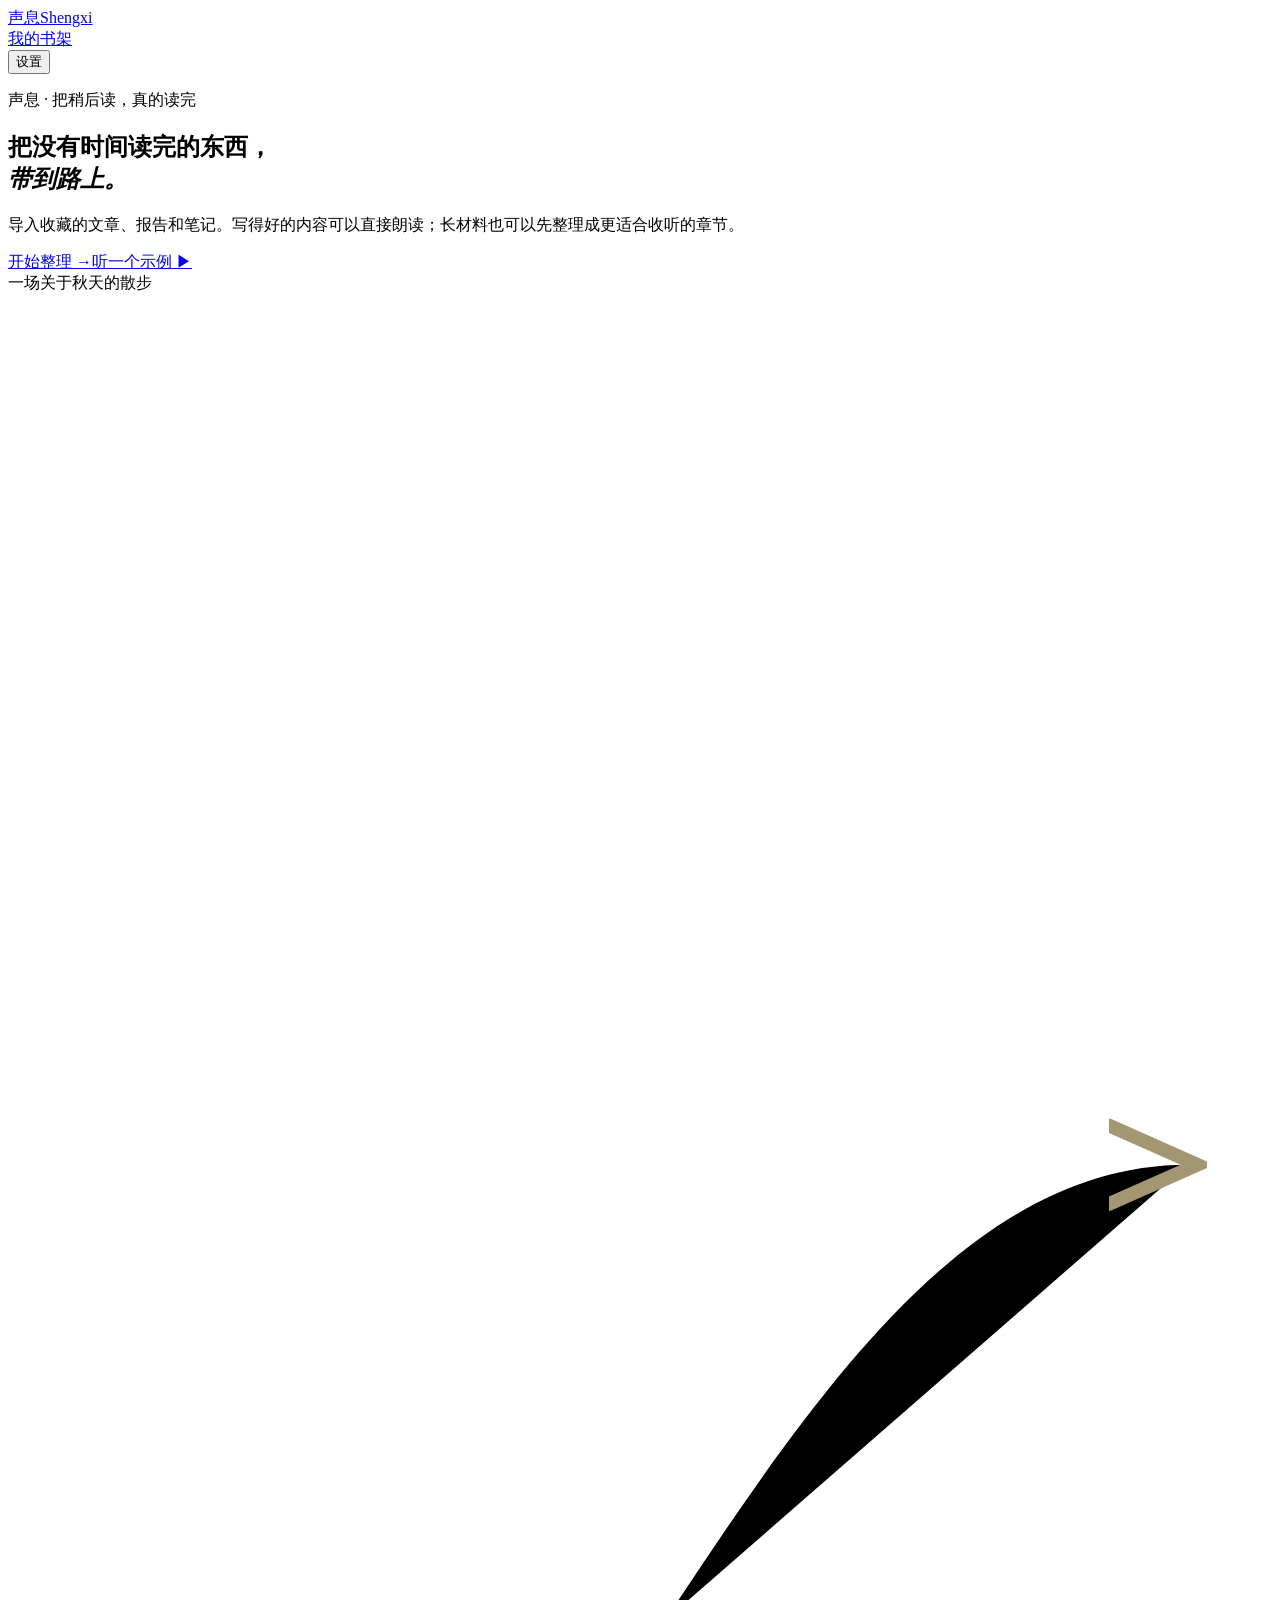
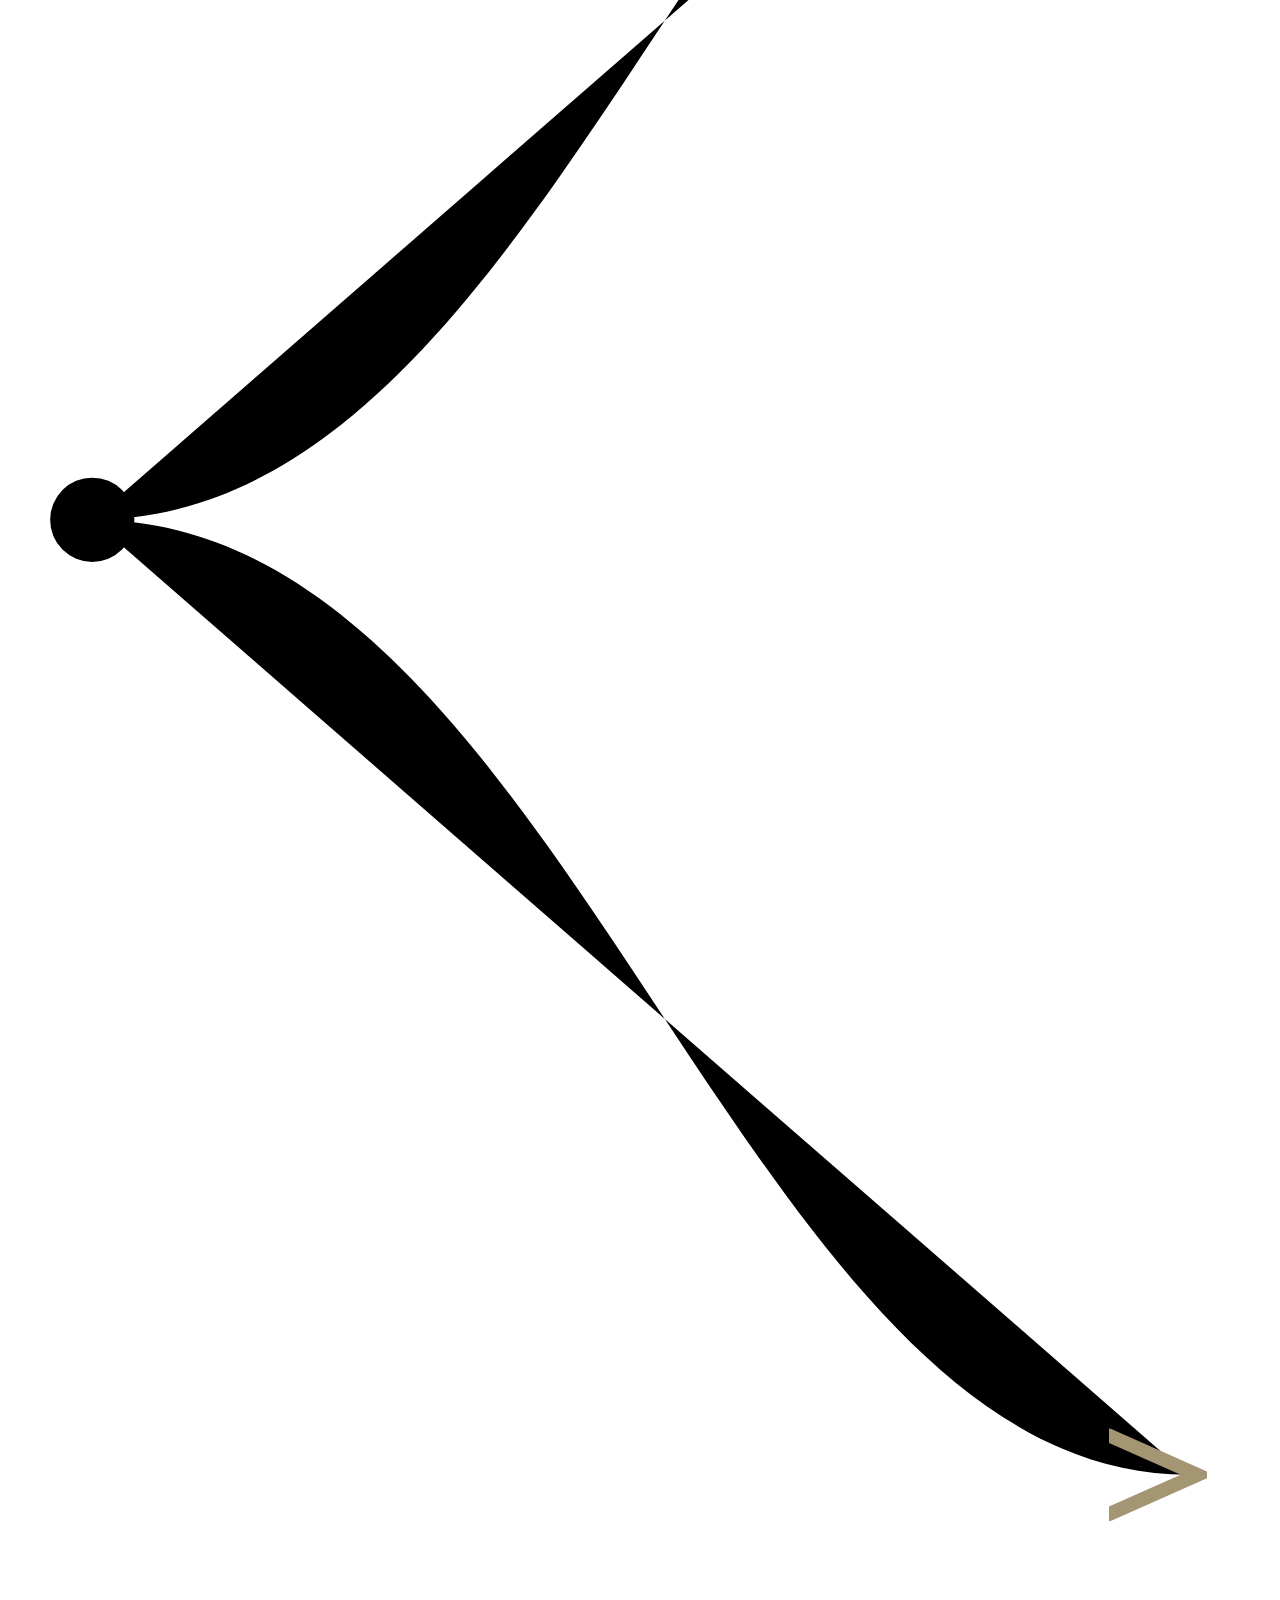
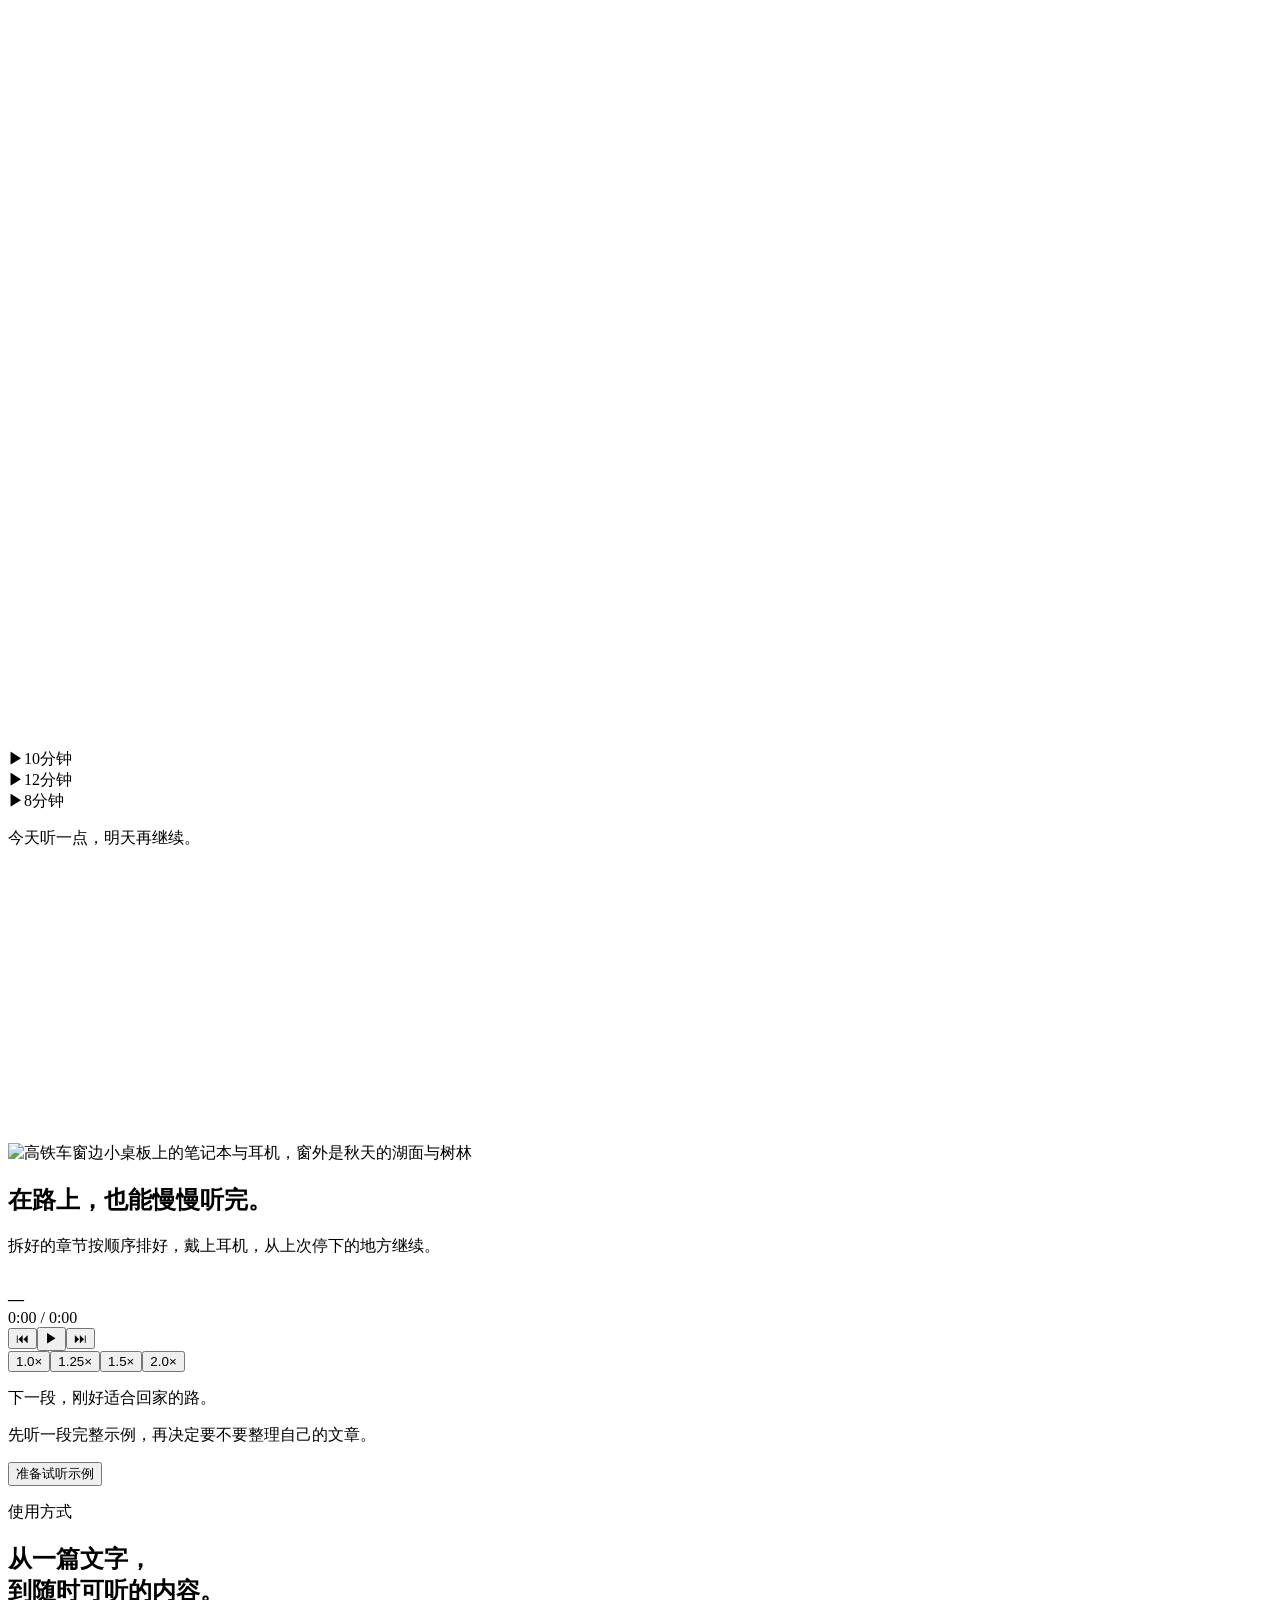
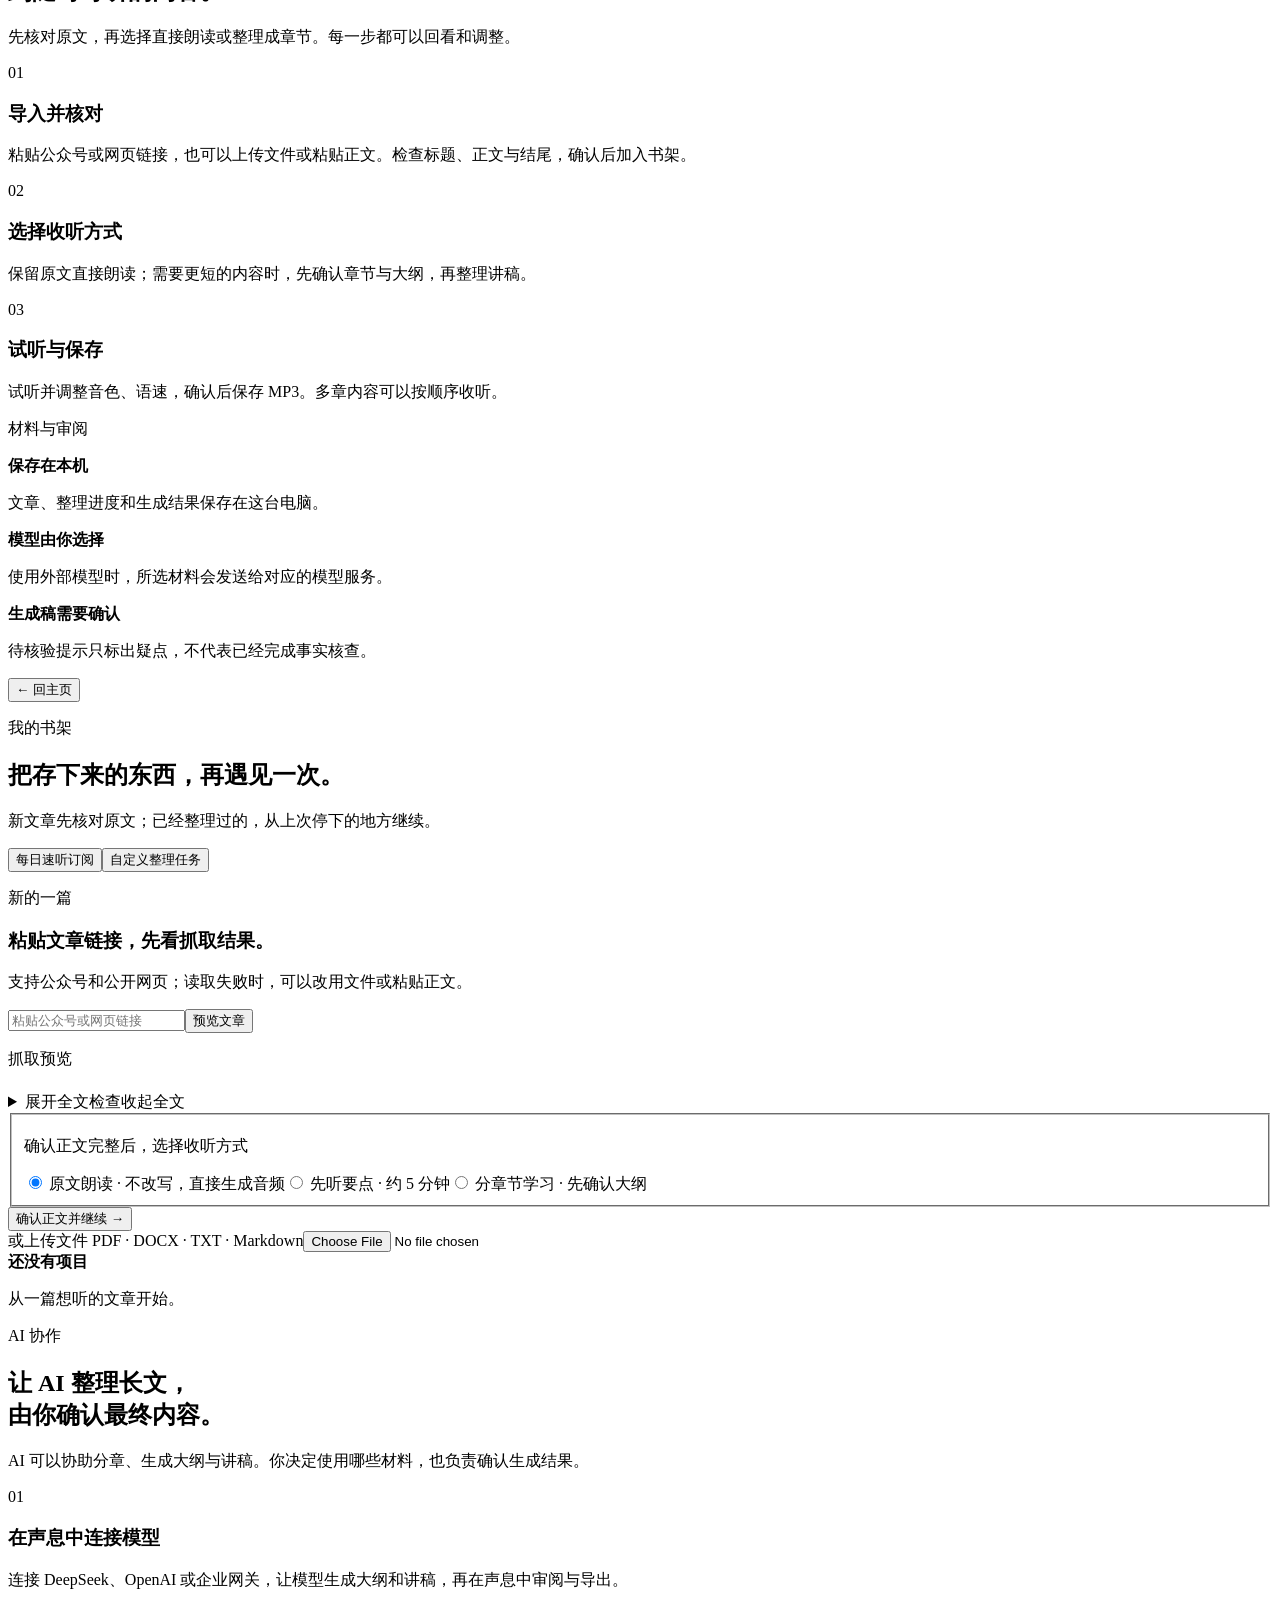
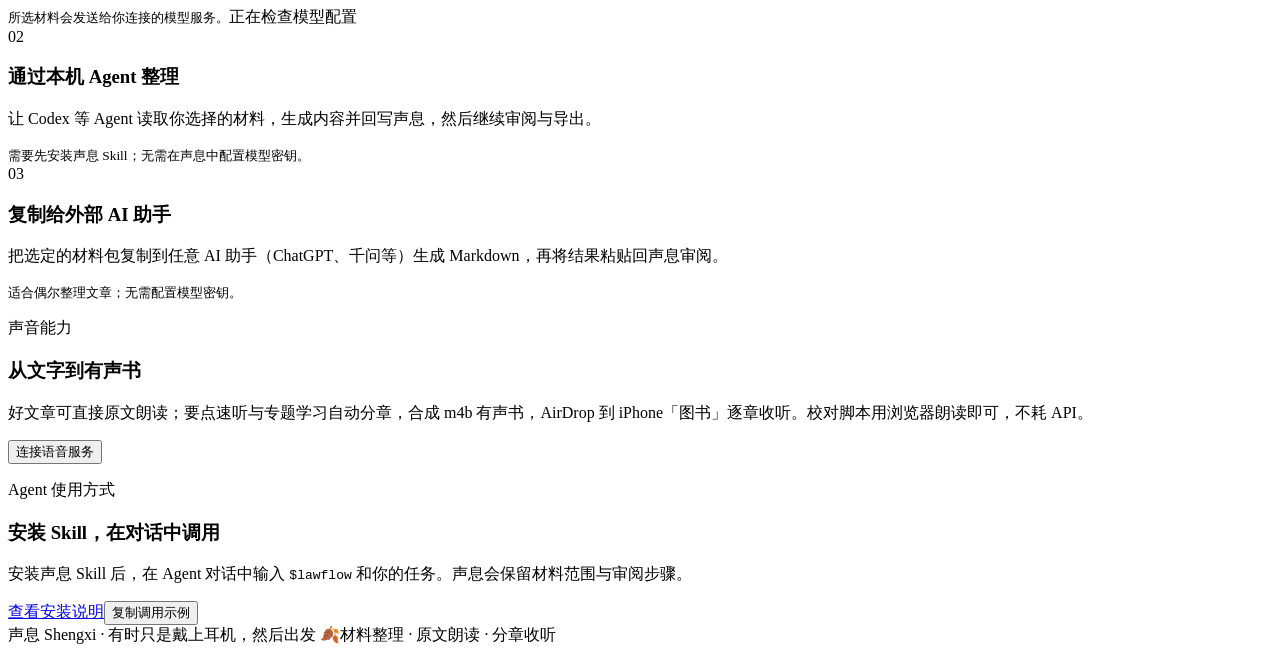
==== commit a59b2a68: "style: 声音能力横幅配色回归统一卡片样式，文案精简" ====
--- a/app/static/index.html
+++ b/app/static/index.html
@@ -4,7 +4,7 @@
   <meta charset="UTF-8" />
   <meta name="viewport" content="width=device-width, initial-scale=1.0" />
   <title>声息｜把没有时间读完的东西，带到路上</title>
-  <link rel="stylesheet" href="/styles.css?v=20260929-44" />
+  <link rel="stylesheet" href="/styles.css?v=20260929-45" />
 </head>
 <body>
   <header class="nav shell">
@@ -104,7 +104,7 @@
         <article><span class="skill-index">02</span><h3>通过本机 Agent 整理</h3><p>让 Codex 等 Agent 读取你选择的材料，生成内容并回写声息，然后继续审阅与导出。</p><small>需要先安装声息 Skill；无需在声息中配置模型密钥。</small></article>
         <article><span class="skill-index">03</span><h3>复制给外部 AI 助手</h3><p>把选定的材料包复制到任意 AI 助手（ChatGPT、千问等）生成 Markdown，再将结果粘贴回声息审阅。</p><small>适合偶尔整理文章；无需配置模型密钥。</small></article>
       </div>
-      <div class="skill-invoke audio-invoke"><div><p class="eyebrow">声音能力</p><h3>从文字到有声书，一条链路</h3><p>讲得好的文章选「原文朗读」直接成音频；要点速听与专题学习会自动分章，合成带章节标记的 m4b，AirDrop 到 iPhone「图书」逐章收听。校对讲稿时可用浏览器本地朗读，不耗 API；生成正式音频前，先在设置里连接语音服务（OpenAI 兼容 TTS）。</p></div><div class="skill-invoke-actions"><button class="button button-outline button-small" id="home-open-audio-settings">连接语音服务</button></div></div>
+      <div class="skill-invoke audio-invoke"><div><p class="eyebrow">声音能力</p><h3>从文字到有声书</h3><p>好文章可直接原文朗读；要点速听与专题学习自动分章，合成 m4b 有声书，AirDrop 到 iPhone「图书」逐章收听。校对脚本用浏览器朗读即可，不耗 API。</p></div><div class="skill-invoke-actions"><button class="button button-outline button-small" id="home-open-audio-settings">连接语音服务</button></div></div>
       <div class="skill-invoke"><div><p class="eyebrow">Agent 使用方式</p><h3>安装 Skill，在对话中调用</h3><p>安装声息 Skill 后，在 Agent 对话中输入 <code>$lawflow</code> 和你的任务。声息会保留材料范围与审阅步骤。</p></div><div class="skill-invoke-actions"><a class="button button-outline button-small" href="https://github.com/hey-elaine/lawflow/tree/main/skills/lawflow" target="_blank" rel="noreferrer">查看安装说明</a><button class="button button-outline button-small" id="copy-skill-invoke">复制调用示例</button></div></div>
     </section>
   </main>
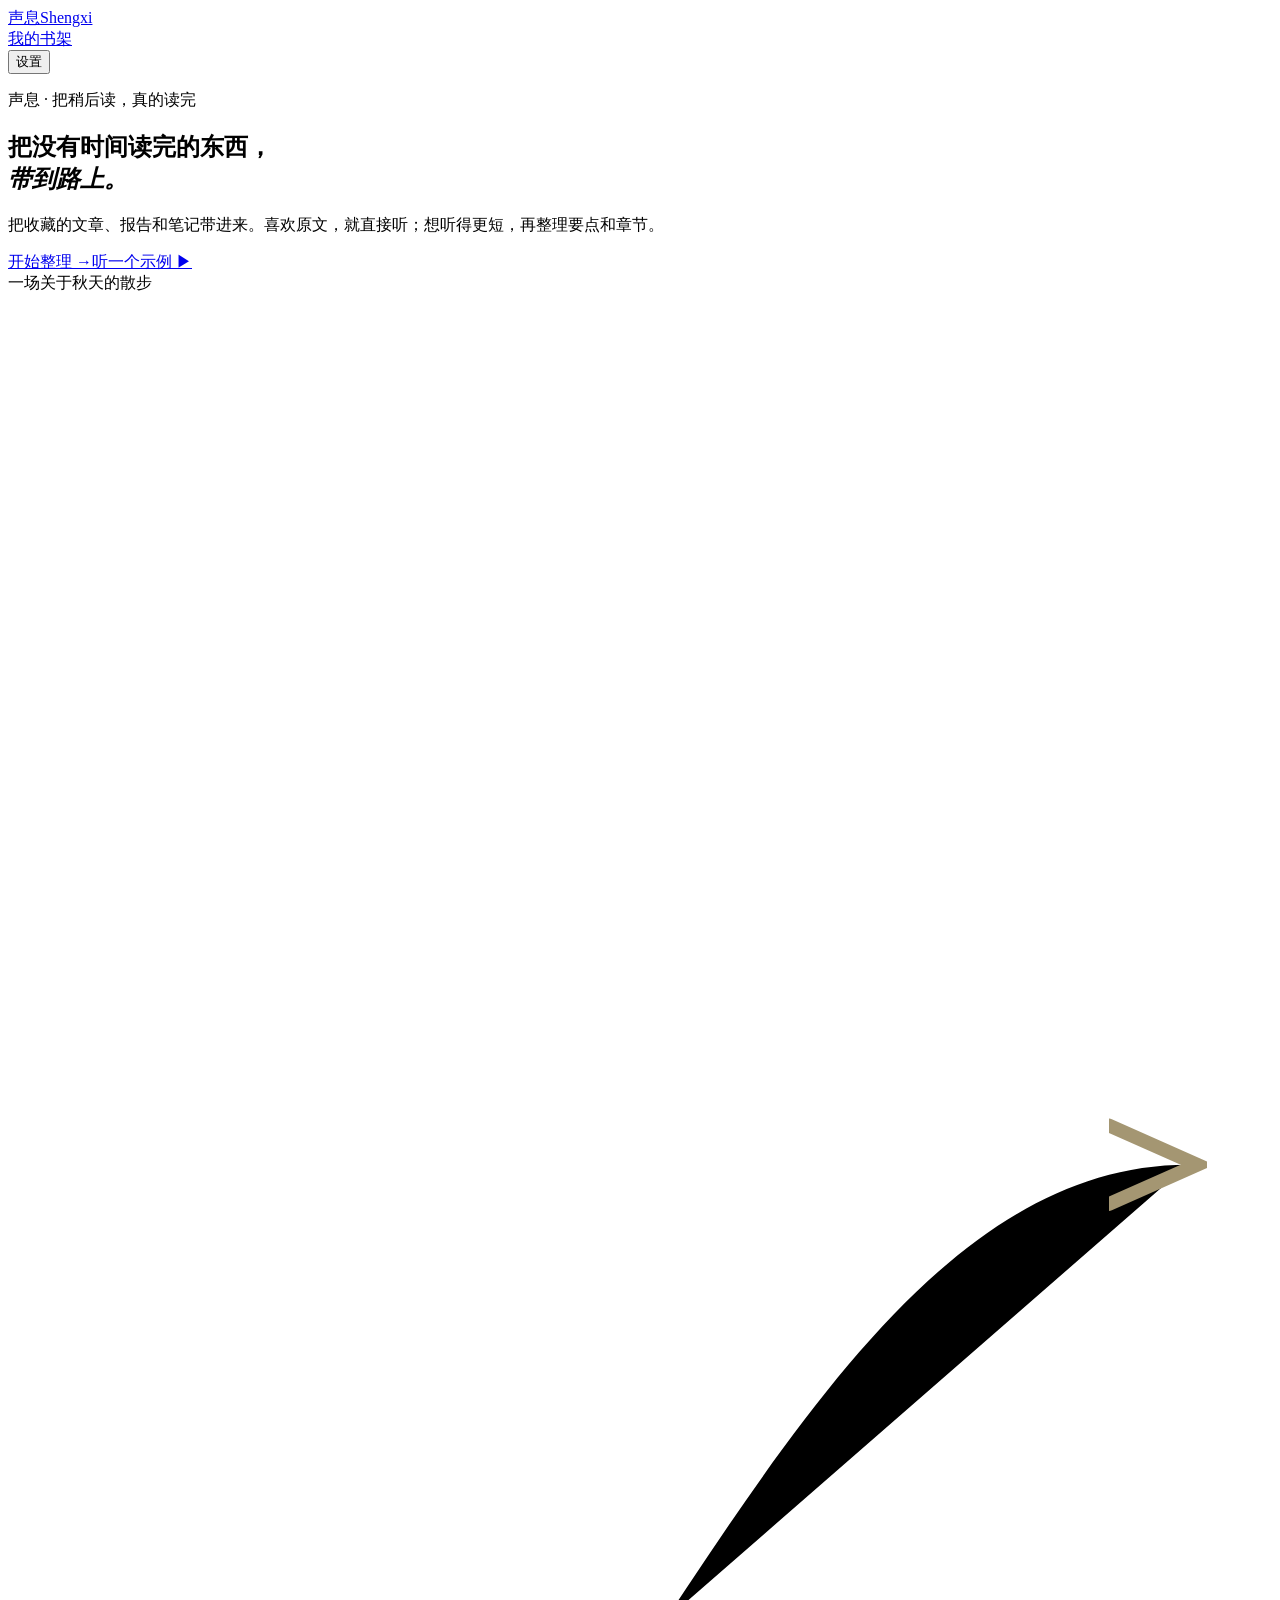
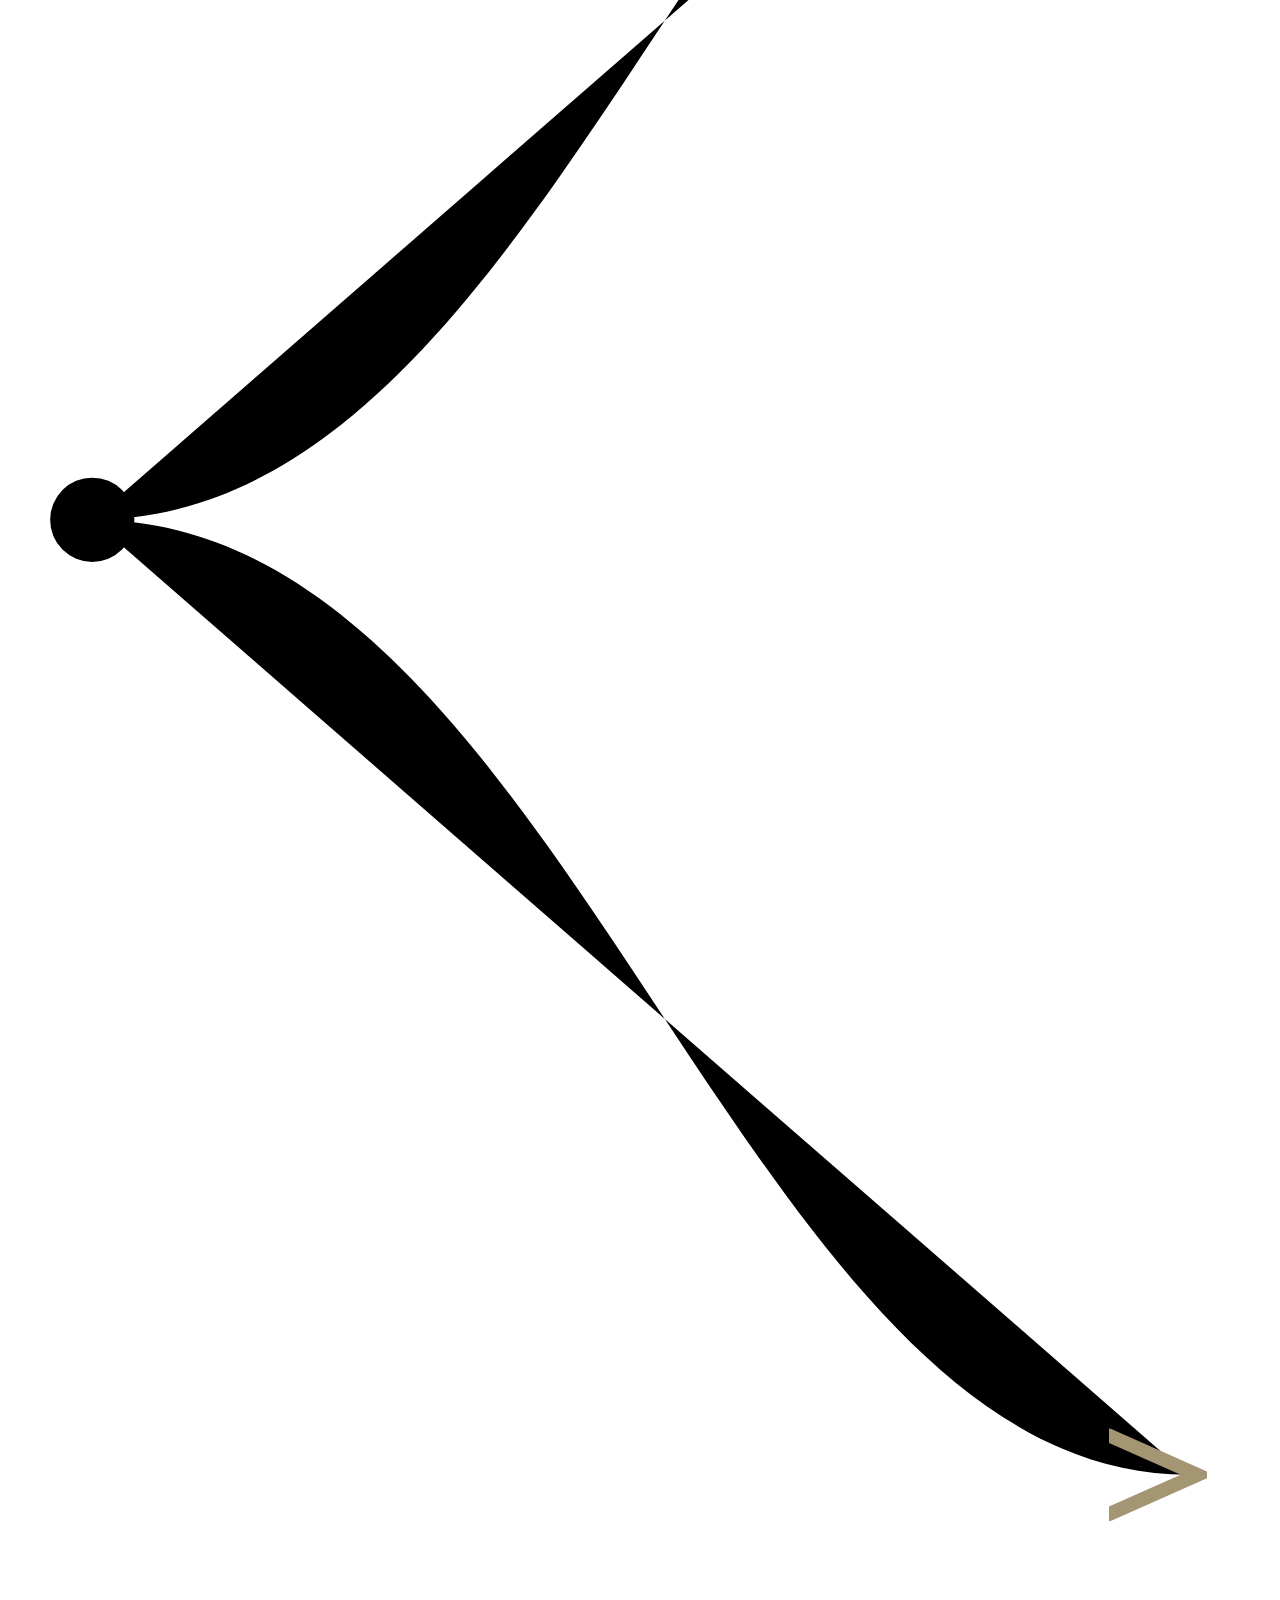
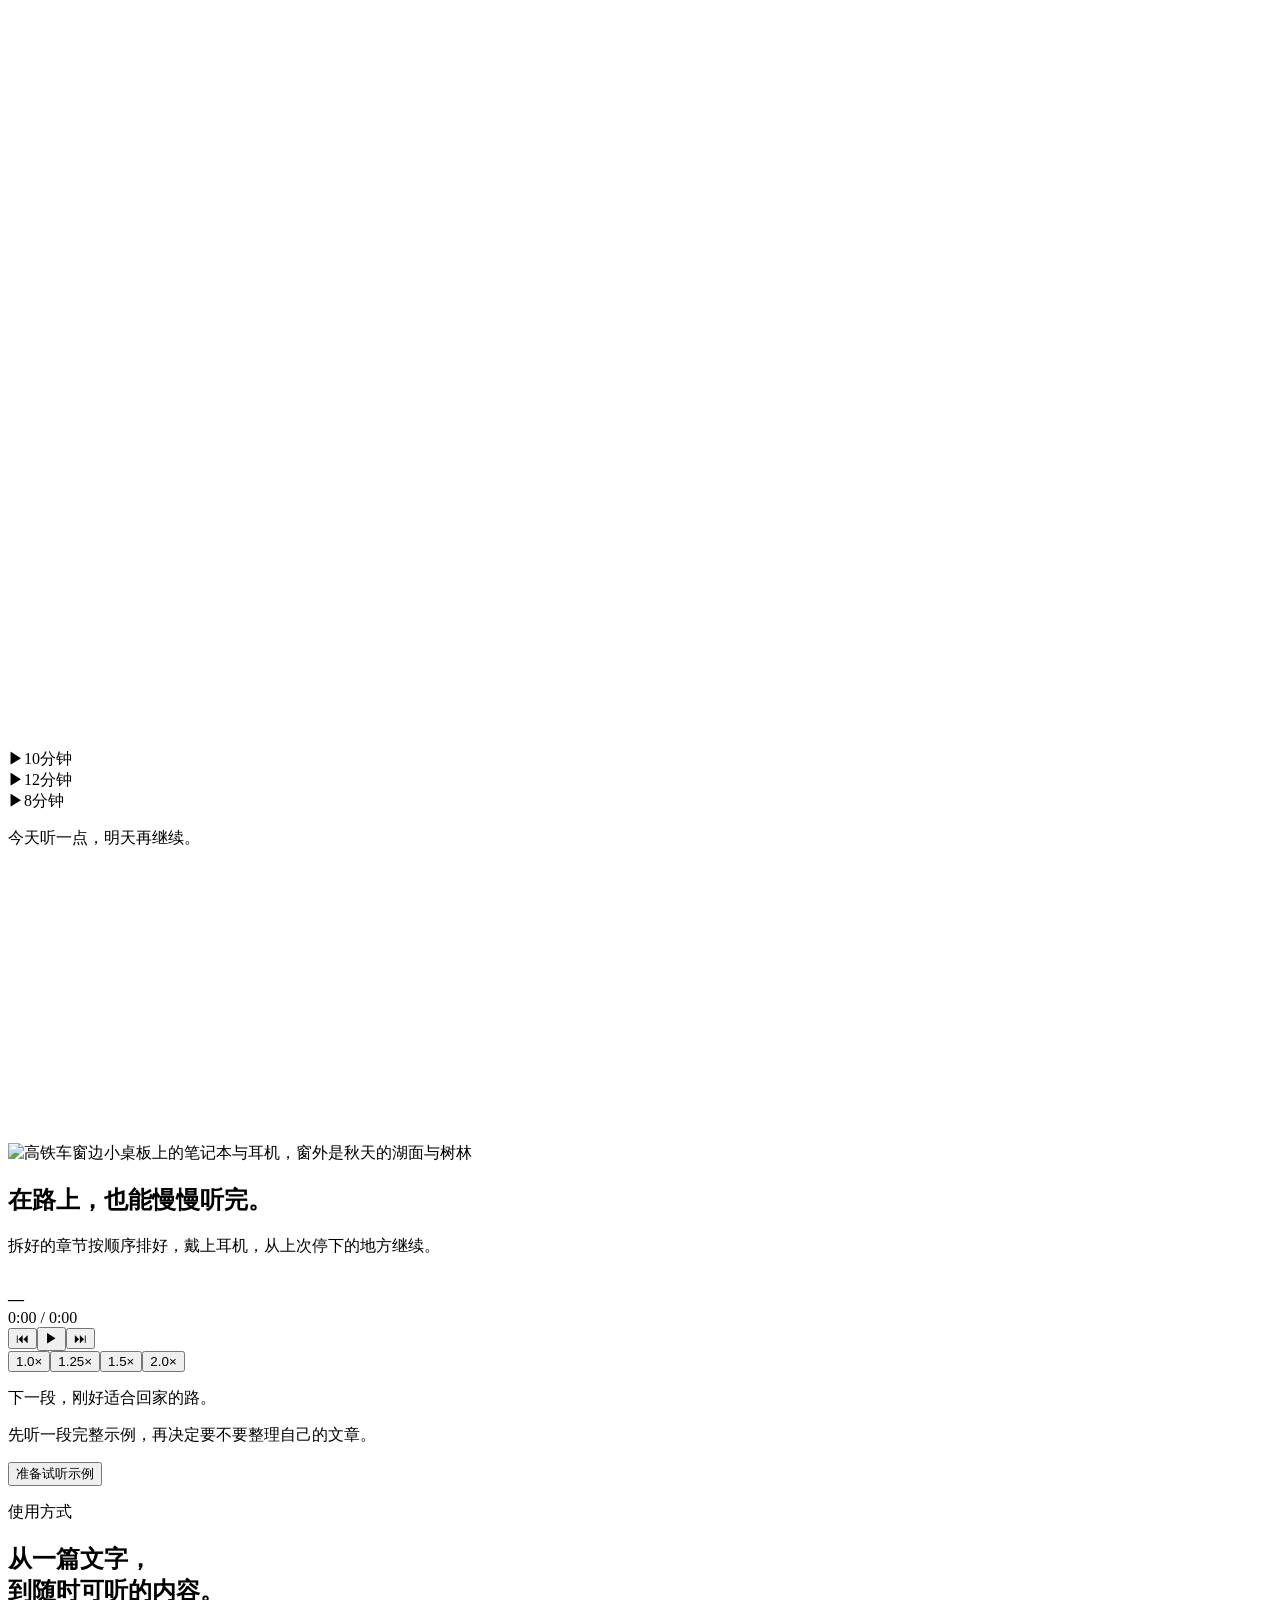
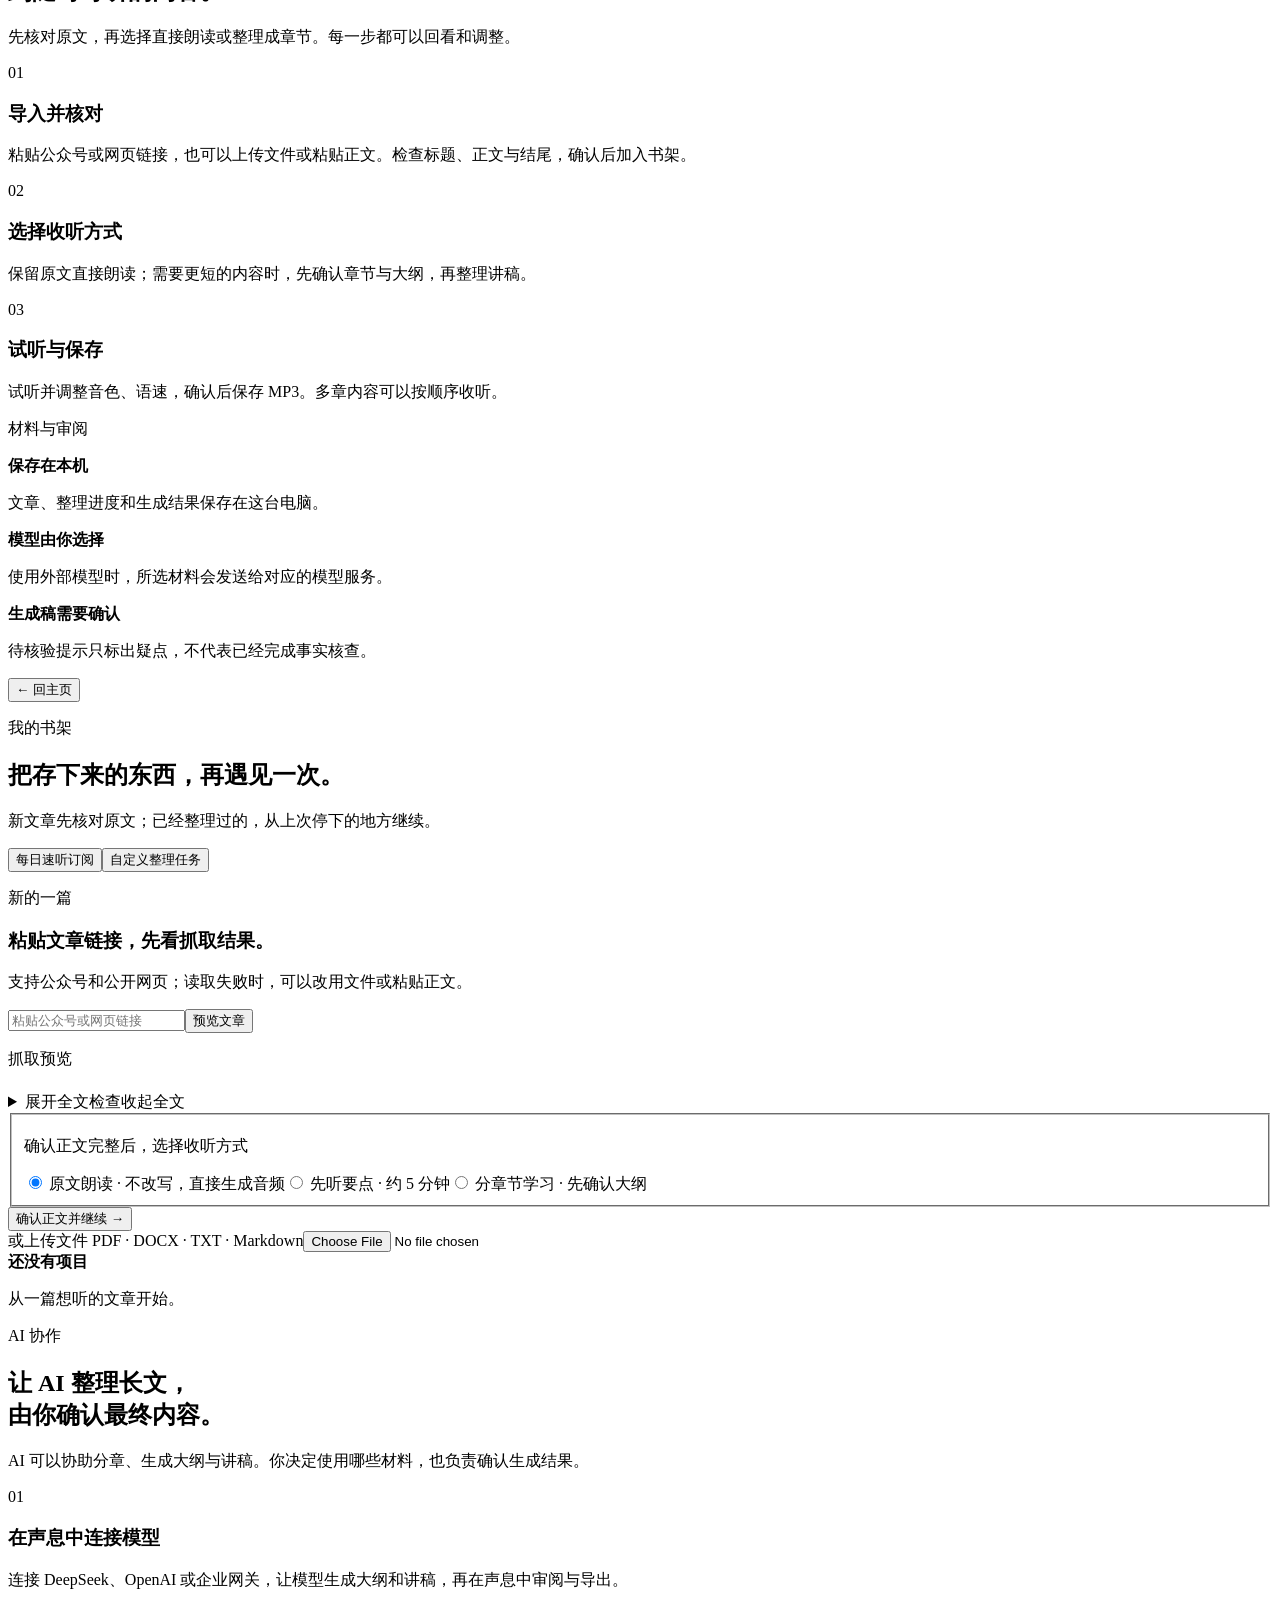
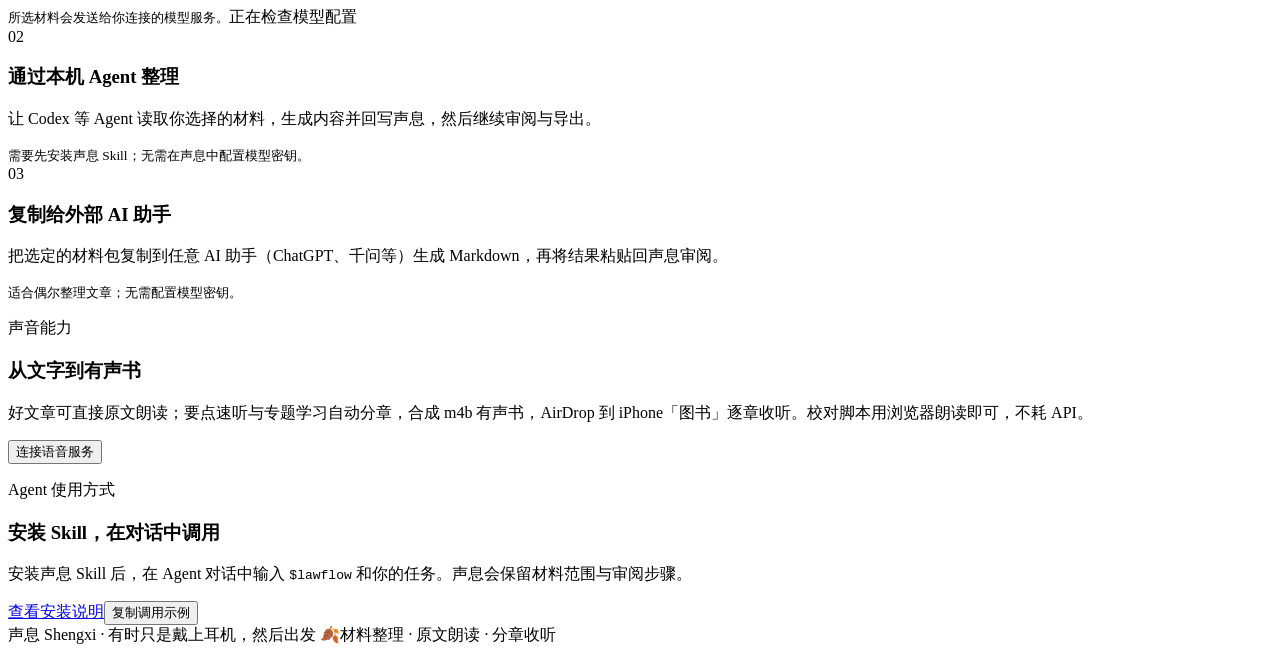
==== commit c8519a44: "fix: 还原主页 hero 副文案（被 a7592c6 误改）" ====
--- a/app/static/index.html
+++ b/app/static/index.html
@@ -4,7 +4,7 @@
   <meta charset="UTF-8" />
   <meta name="viewport" content="width=device-width, initial-scale=1.0" />
   <title>声息｜把没有时间读完的东西，带到路上</title>
-  <link rel="stylesheet" href="/styles.css?v=20260929-45" />
+  <link rel="stylesheet" href="/styles.css?v=20260929-47" />
 </head>
 <body>
   <header class="nav shell">
@@ -19,7 +19,7 @@
       <div class="hero-copy">
         <p class="eyebrow">声息 · 把稍后读，真的读完</p>
         <h1>把没有时间读完的东西，<br/><em>带到路上。</em></h1>
-        <p class="hero-description">导入收藏的文章、报告和笔记。写得好的内容可以直接朗读；长材料也可以先整理成更适合收听的章节。</p>
+        <p class="hero-description">把收藏的文章、报告和笔记带进来。喜欢原文，就直接听；想听得更短，再整理要点和章节。</p>
         <div class="hero-actions"><a href="#top" class="button button-primary" id="hero-open-shelf">开始整理 <span class="button-arrow">→</span></a><a href="#listen" class="listen-link">听一个示例 <span class="listen-link-play" aria-hidden="true">▶</span></a></div>
       </div>
       <div class="hero-visual" aria-label="一篇文章拆成三个可听章节的示意">
@@ -149,6 +149,6 @@
 
   <dialog id="daily-brief-dialog" class="dialog"><form id="daily-brief-form"><div class="dialog-header"><h2>每日速听</h2><button type="button" aria-label="关闭" class="icon-button" data-close-dialog="daily-brief-dialog">×</button></div><p class="form-note">订阅公开 RSS 或 Atom 源。系统每天只收集新文章并建立待审速听任务；不会自动发布，也不会自动生成最终 MP3。</p><label>订阅名称<input required name="name" maxlength="120" placeholder="例如：数据合规资讯" /></label><label>RSS / Atom 地址<input required name="feed_url" type="url" placeholder="https://example.com/feed.xml" /></label><div class="plan-settings"><div class="field"><label>每日运行时间<input name="daily_time" type="time" value="08:00" /></label></div><div class="field"><label>每次最多收集<input name="max_items" type="number" min="1" max="10" value="3" /> 篇</label></div></div><label class="check-label"><input type="checkbox" name="auto_generate" /> 允许自动生成待审速听稿与音频脚本（仅在模型已配置且允许发送素材时）</label><div class="dialog-actions"><button type="button" class="button button-outline" data-close-dialog="daily-brief-dialog">取消</button><button type="submit" class="button button-primary">保存订阅</button></div></form></dialog>
 
-  <script src="/app.js?v=20260929-45"></script>
+  <script src="/app.js?v=20260929-47"></script>
 </body>
 </html>
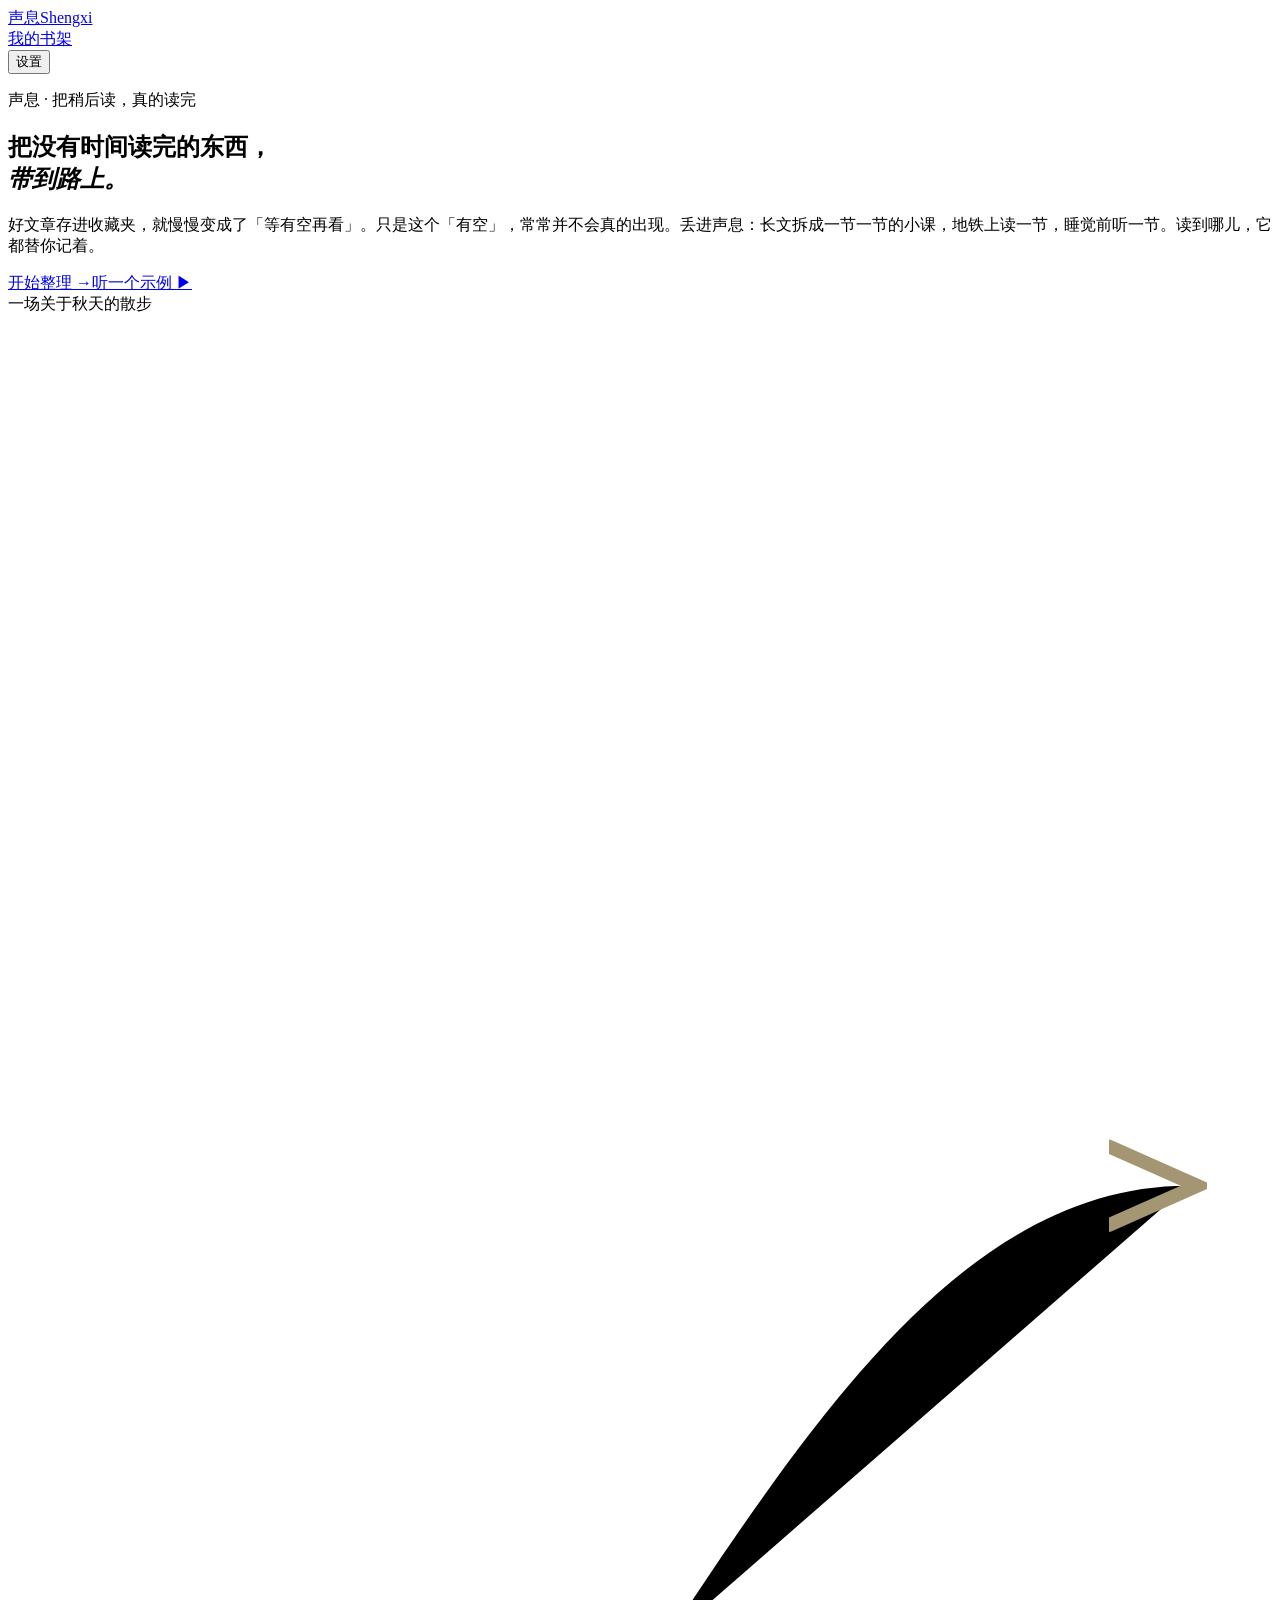
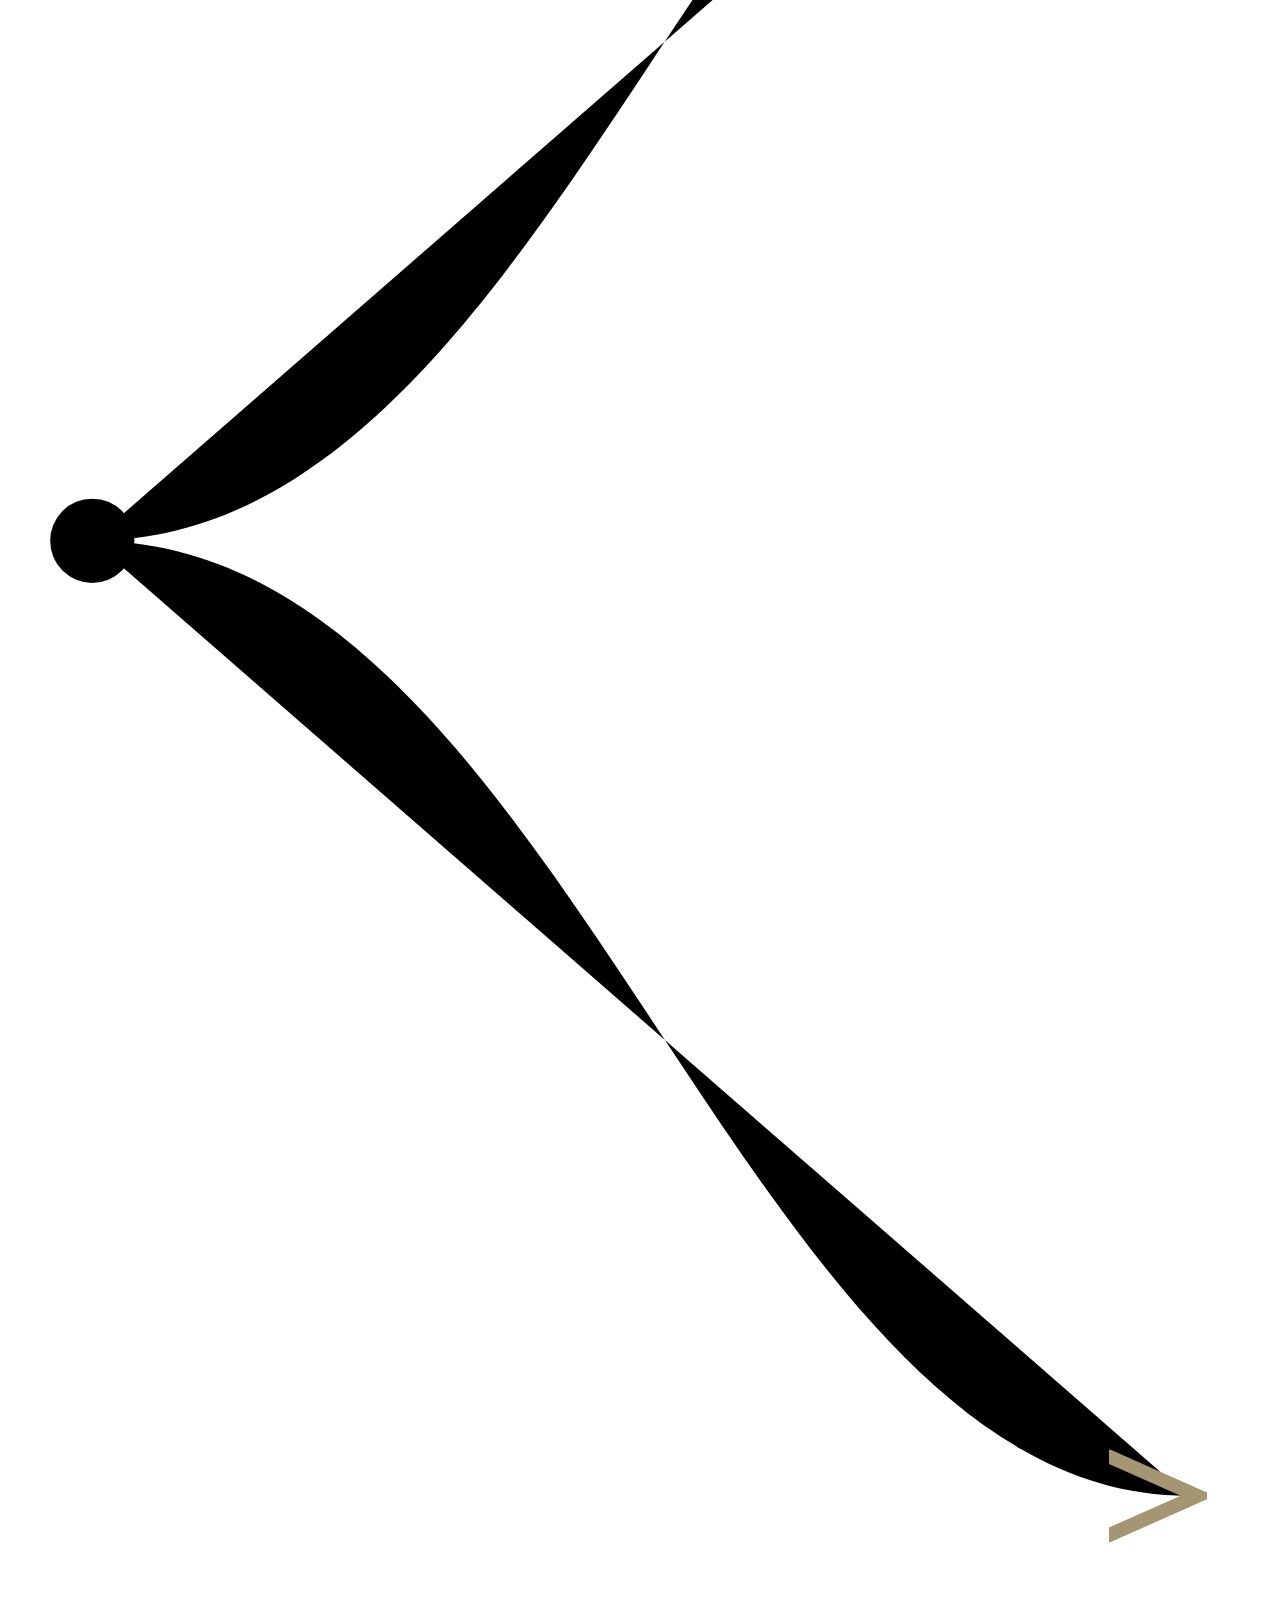
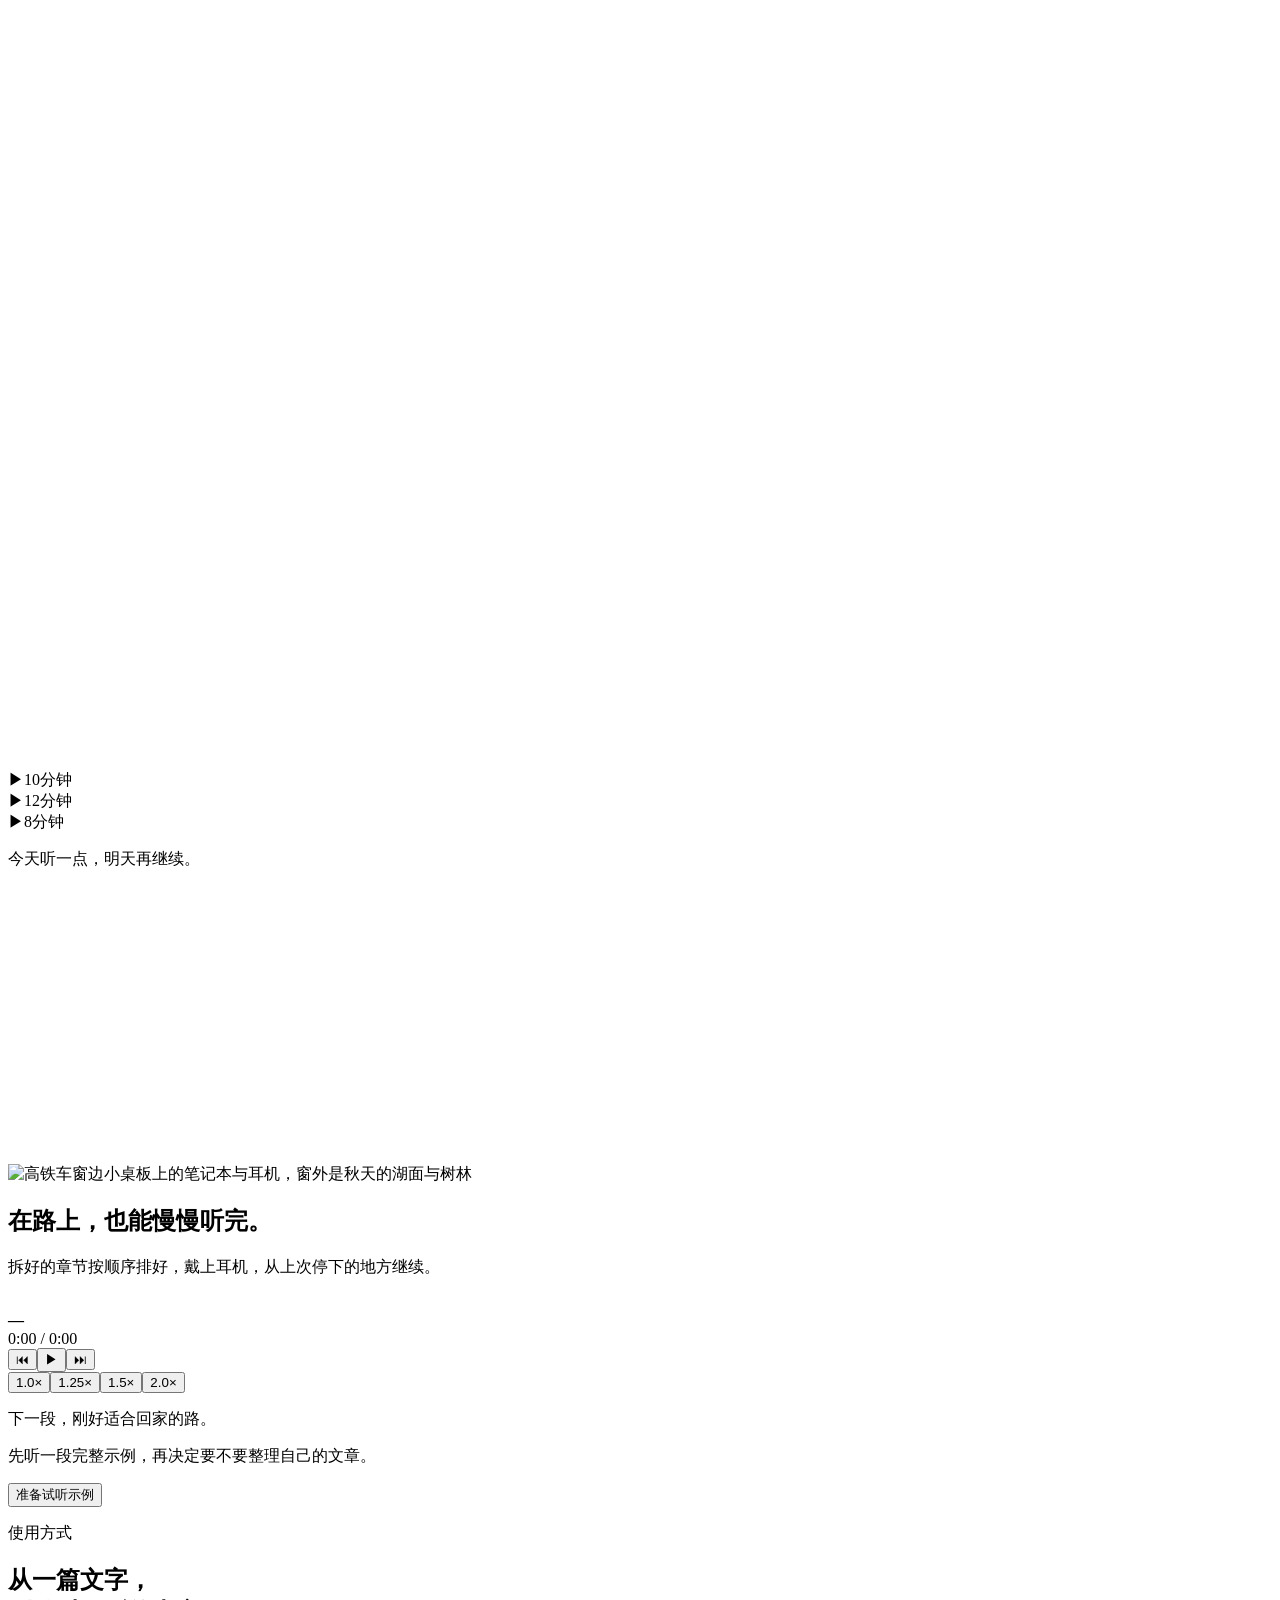
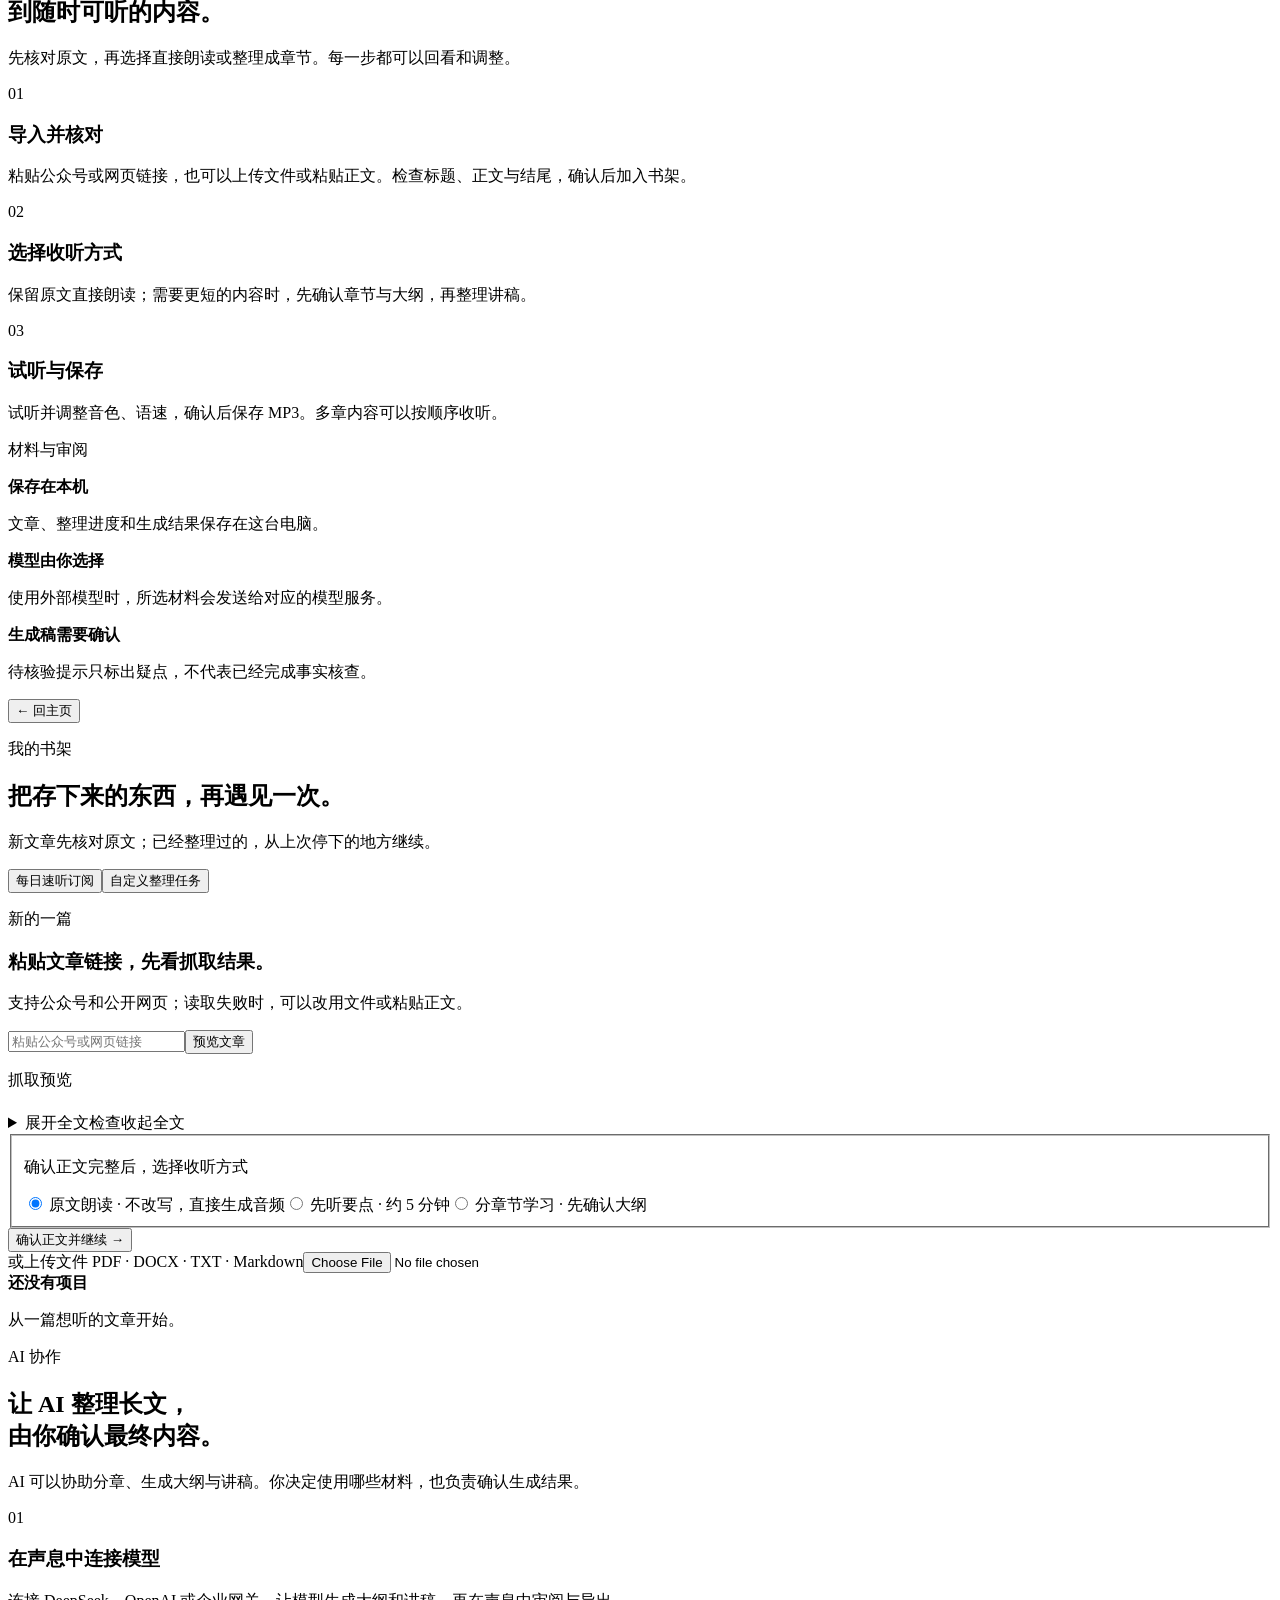
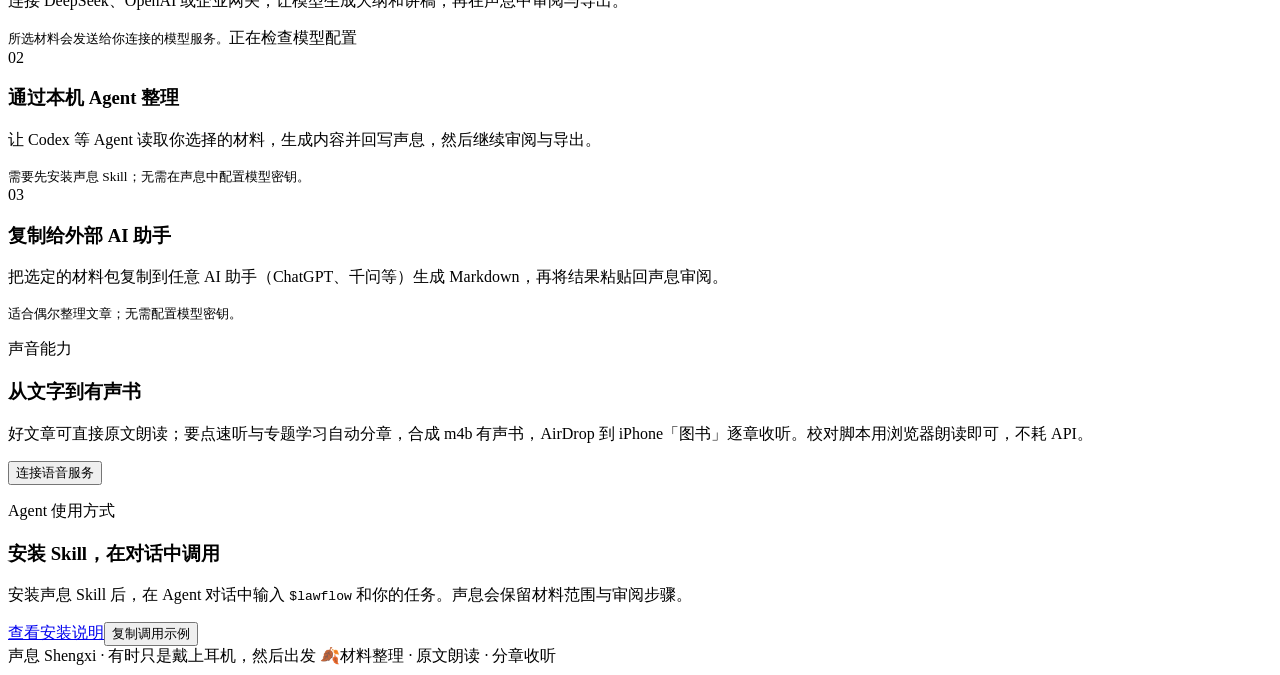
==== commit 81d04f65: "copy: hero 副文案还原到「等有空再看」版本（用户选定）" ====
--- a/app/static/index.html
+++ b/app/static/index.html
@@ -4,7 +4,7 @@
   <meta charset="UTF-8" />
   <meta name="viewport" content="width=device-width, initial-scale=1.0" />
   <title>声息｜把没有时间读完的东西，带到路上</title>
-  <link rel="stylesheet" href="/styles.css?v=20260929-47" />
+  <link rel="stylesheet" href="/styles.css?v=20260929-48" />
 </head>
 <body>
   <header class="nav shell">
@@ -19,7 +19,7 @@
       <div class="hero-copy">
         <p class="eyebrow">声息 · 把稍后读，真的读完</p>
         <h1>把没有时间读完的东西，<br/><em>带到路上。</em></h1>
-        <p class="hero-description">把收藏的文章、报告和笔记带进来。喜欢原文，就直接听；想听得更短，再整理要点和章节。</p>
+        <p class="hero-description">好文章存进收藏夹，就慢慢变成了「等有空再看」。只是这个「有空」，常常并不会真的出现。丢进声息：长文拆成一节一节的小课，地铁上读一节，睡觉前听一节。读到哪儿，它都替你记着。</p>
         <div class="hero-actions"><a href="#top" class="button button-primary" id="hero-open-shelf">开始整理 <span class="button-arrow">→</span></a><a href="#listen" class="listen-link">听一个示例 <span class="listen-link-play" aria-hidden="true">▶</span></a></div>
       </div>
       <div class="hero-visual" aria-label="一篇文章拆成三个可听章节的示意">
@@ -149,6 +149,6 @@
 
   <dialog id="daily-brief-dialog" class="dialog"><form id="daily-brief-form"><div class="dialog-header"><h2>每日速听</h2><button type="button" aria-label="关闭" class="icon-button" data-close-dialog="daily-brief-dialog">×</button></div><p class="form-note">订阅公开 RSS 或 Atom 源。系统每天只收集新文章并建立待审速听任务；不会自动发布，也不会自动生成最终 MP3。</p><label>订阅名称<input required name="name" maxlength="120" placeholder="例如：数据合规资讯" /></label><label>RSS / Atom 地址<input required name="feed_url" type="url" placeholder="https://example.com/feed.xml" /></label><div class="plan-settings"><div class="field"><label>每日运行时间<input name="daily_time" type="time" value="08:00" /></label></div><div class="field"><label>每次最多收集<input name="max_items" type="number" min="1" max="10" value="3" /> 篇</label></div></div><label class="check-label"><input type="checkbox" name="auto_generate" /> 允许自动生成待审速听稿与音频脚本（仅在模型已配置且允许发送素材时）</label><div class="dialog-actions"><button type="button" class="button button-outline" data-close-dialog="daily-brief-dialog">取消</button><button type="submit" class="button button-primary">保存订阅</button></div></form></dialog>
 
-  <script src="/app.js?v=20260929-47"></script>
+  <script src="/app.js?v=20260929-48"></script>
 </body>
 </html>
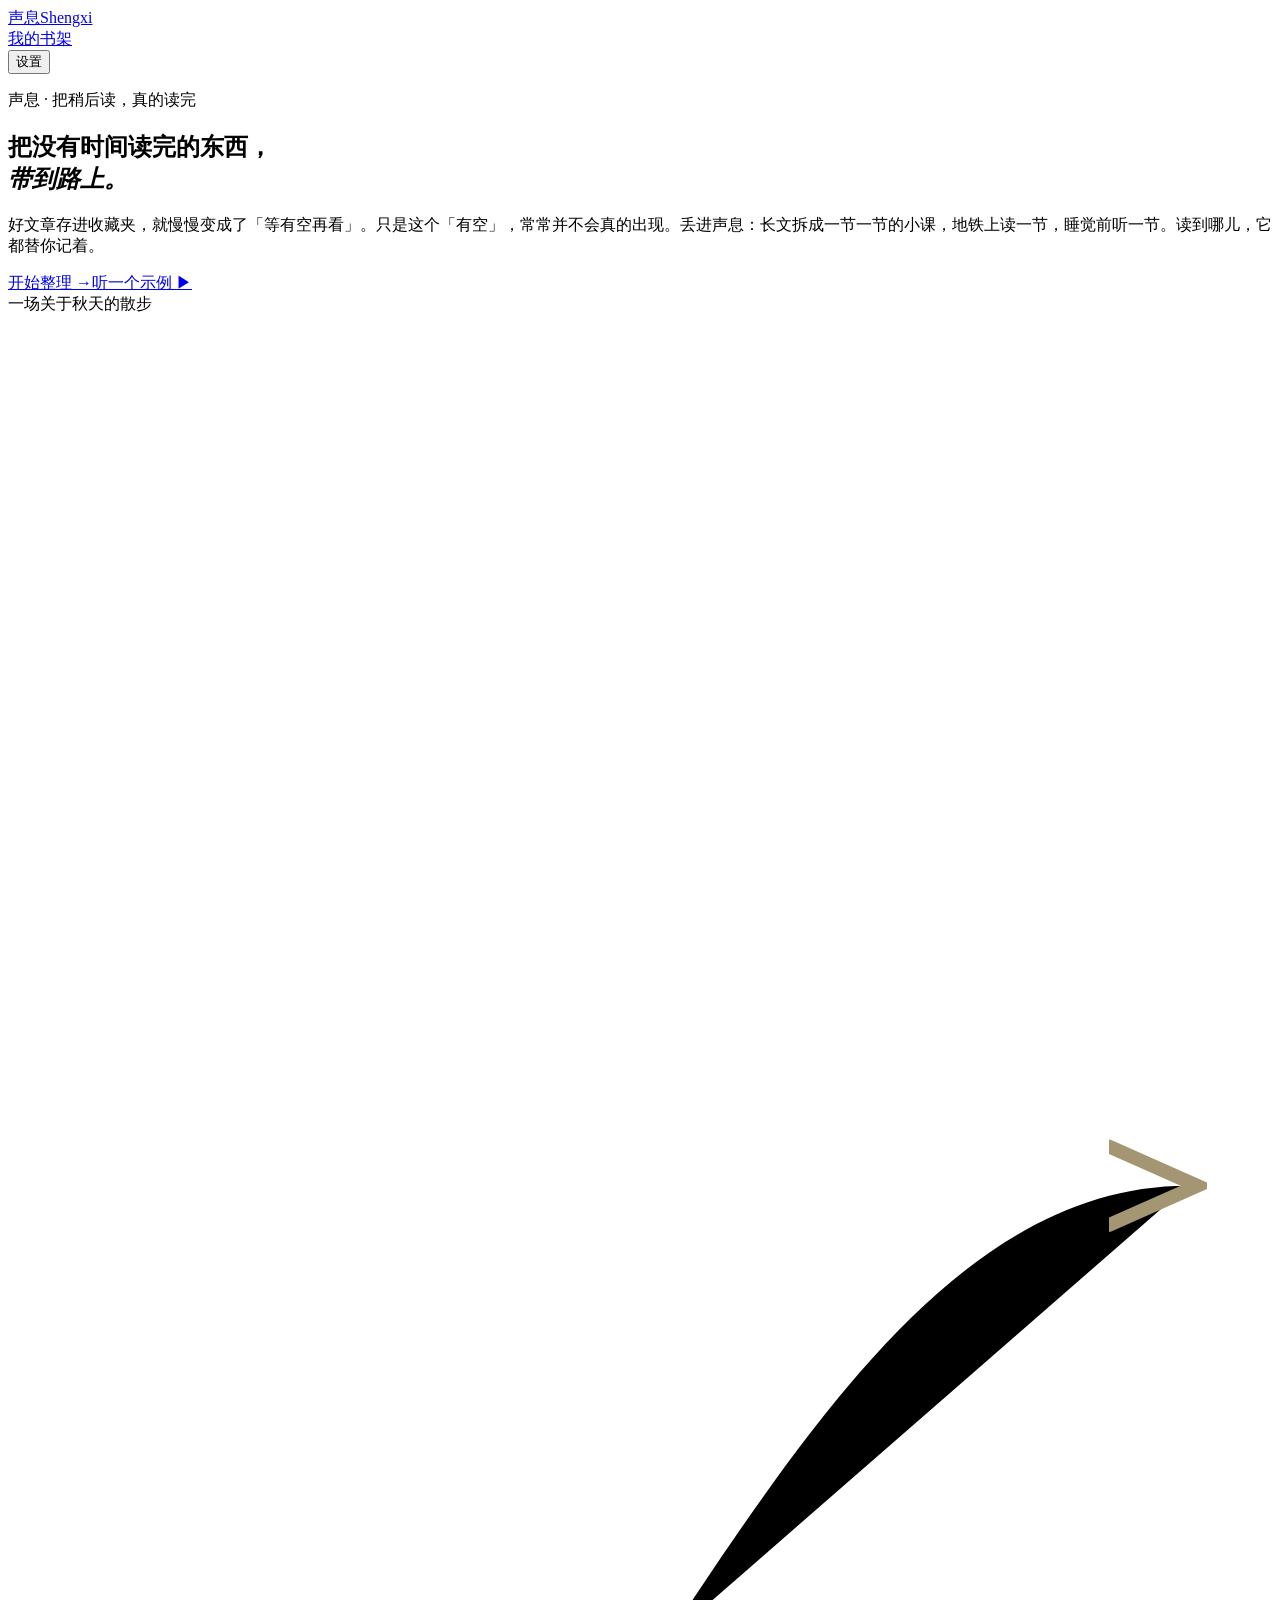
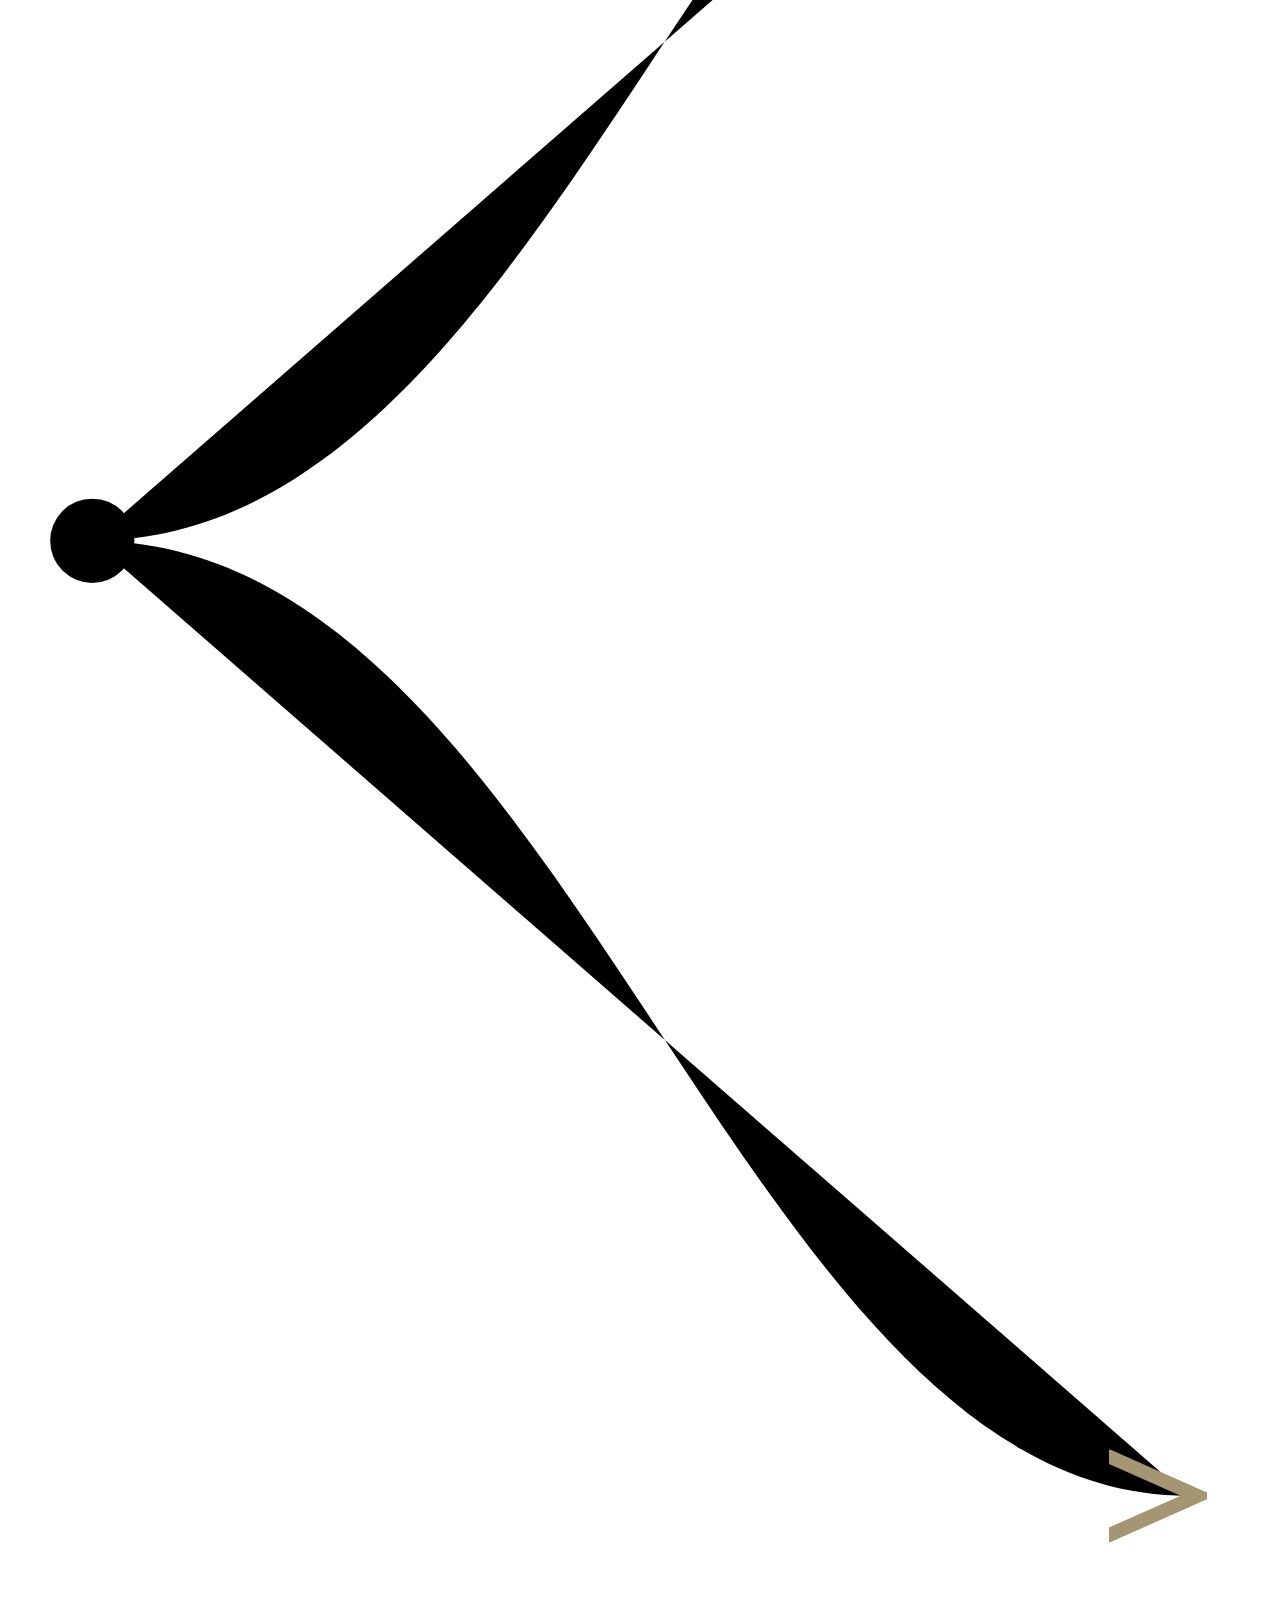
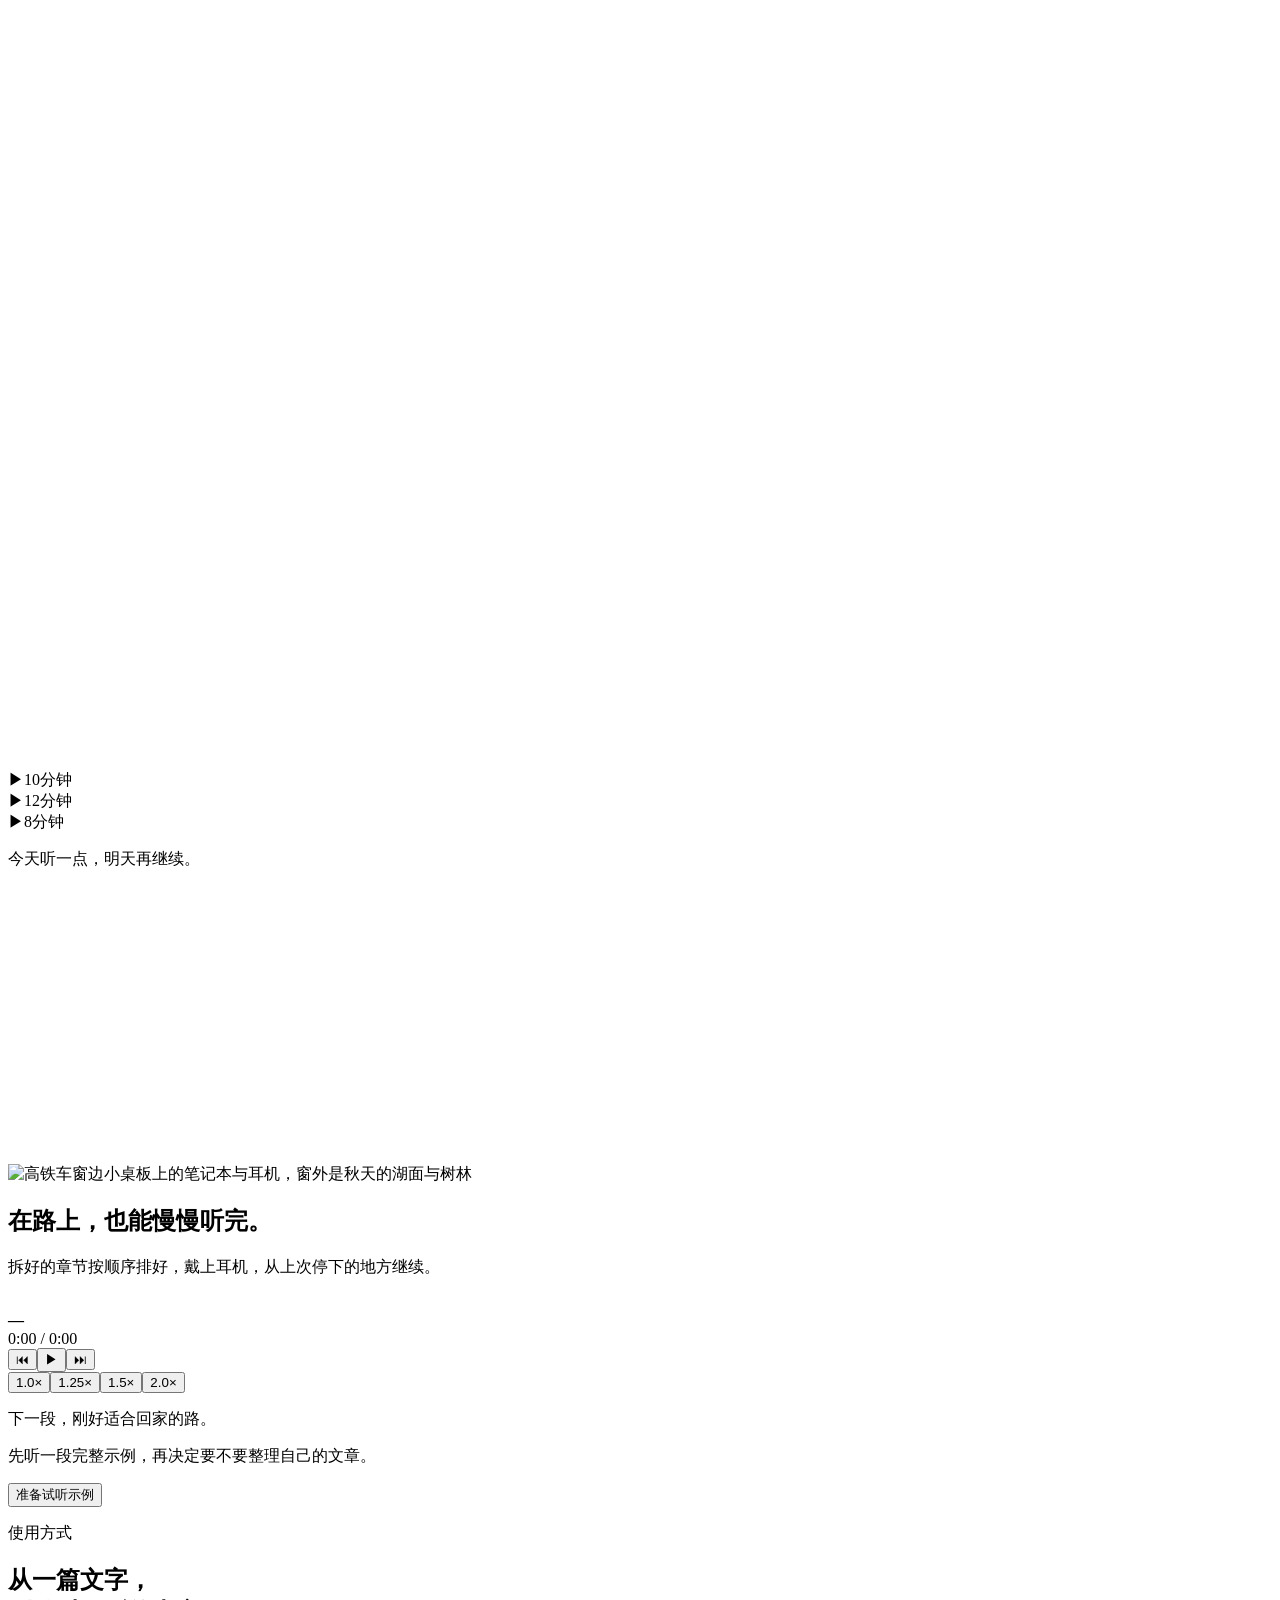
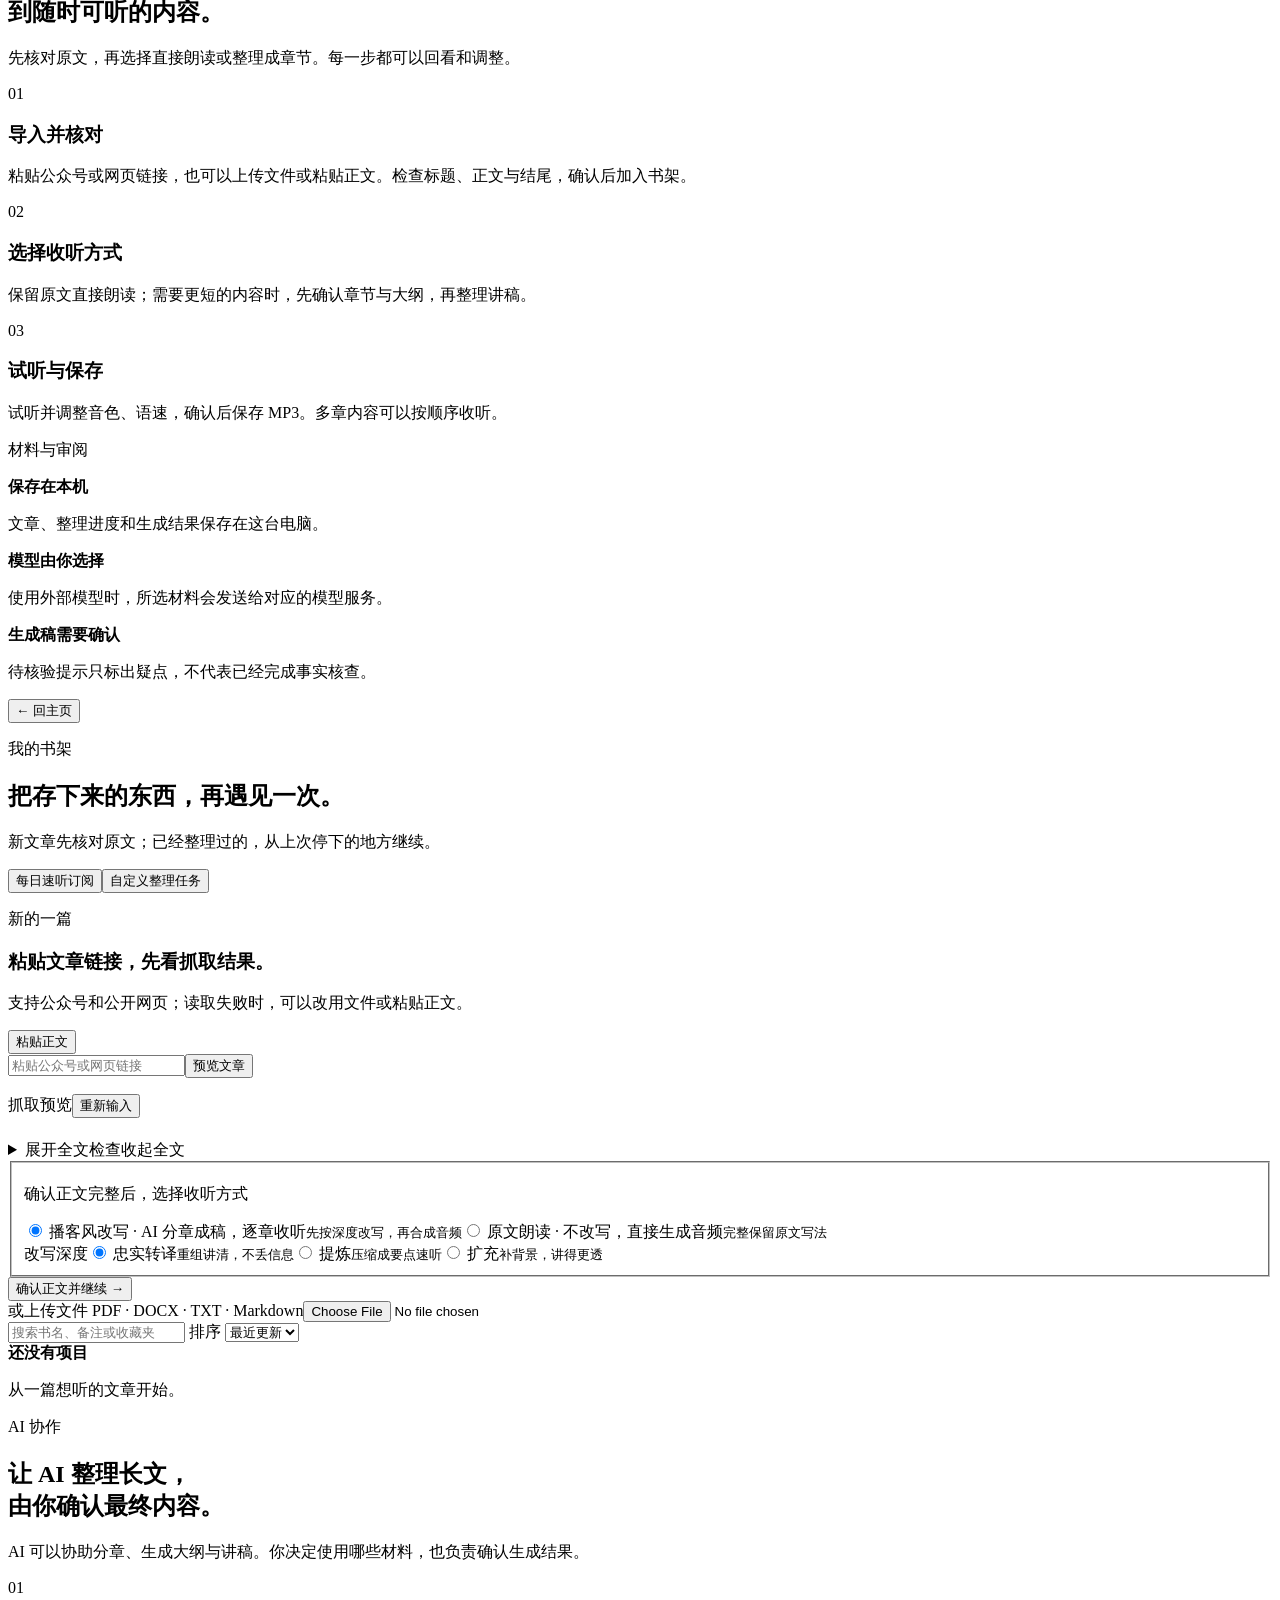
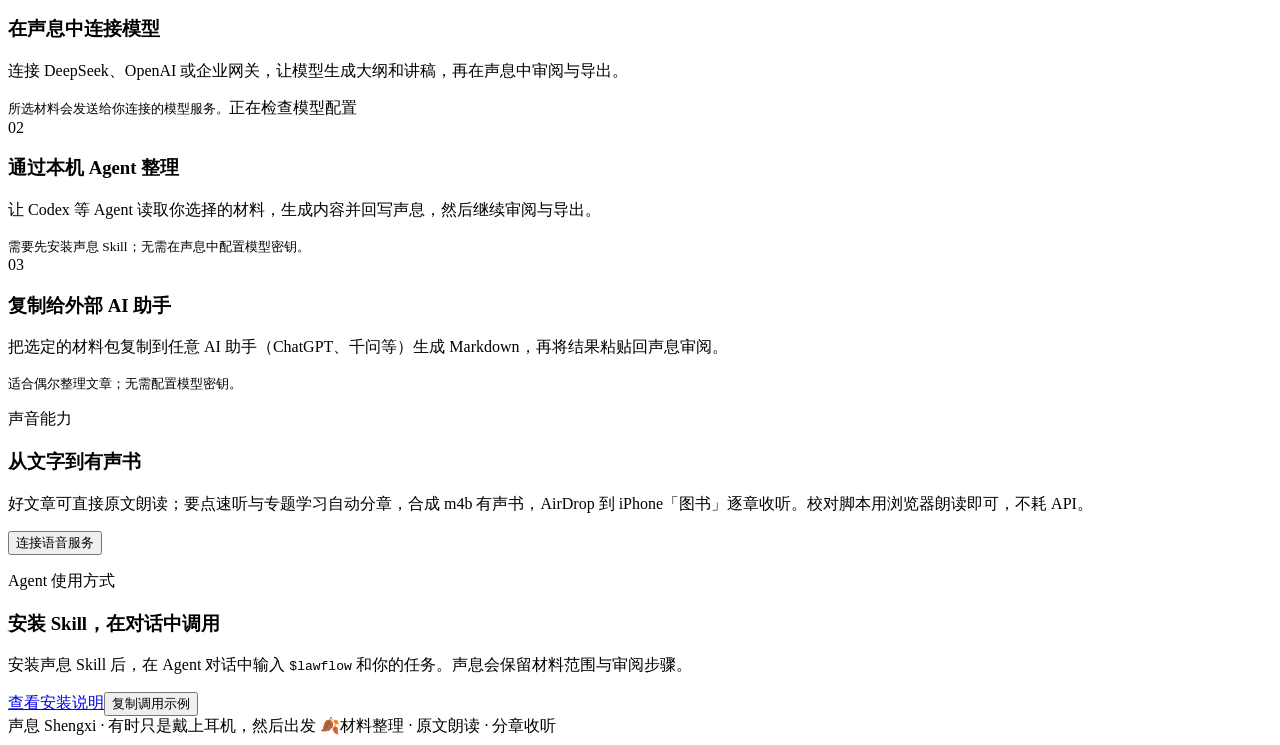
==== commit 1d16c6f8: "Merge pull request #2 from donghyq/main 播客风成稿全链路升级：开场白/章节承接、TTS 口语清洗、收听页播放器、一键批量生成、后台生成修复" ====
--- a/app/static/index.html
+++ b/app/static/index.html
@@ -4,7 +4,10 @@
   <meta charset="UTF-8" />
   <meta name="viewport" content="width=device-width, initial-scale=1.0" />
   <title>声息｜把没有时间读完的东西，带到路上</title>
-  <link rel="stylesheet" href="/styles.css?v=20260929-48" />
+  <link rel="icon" type="image/png" href="/icon-180.png" />
+  <link rel="apple-touch-icon" href="/icon-180.png" />
+  <link rel="stylesheet" href="/styles.css?v=20261019-6" />
+  <link rel="stylesheet" href="/chapters.css?v=20261019-6" />
 </head>
 <body>
   <header class="nav shell">
@@ -82,16 +85,29 @@
     <section id="workspace" class="workspace shell">
       <div class="workspace-top"><div><button type="button" class="back-home" id="back-home">← 回主页</button><p class="eyebrow">我的书架</p><h2>把存下来的东西，再遇见一次。</h2><p>新文章先核对原文；已经整理过的，从上次停下的地方继续。</p></div><div class="workspace-actions"><button class="button button-outline" id="open-daily-brief">每日速听订阅</button><button class="button button-outline" id="new-project">自定义整理任务</button></div></div>
       <section class="quick-import" id="quick-import" aria-labelledby="quick-import-title">
-        <div class="quick-import-copy"><p class="eyebrow">新的一篇</p><h3 id="quick-import-title">粘贴文章链接，先看抓取结果。</h3><p>支持公众号和公开网页；读取失败时，可以改用文件或粘贴正文。</p></div>
+        <div class="quick-import-copy"><p class="eyebrow">新的一篇</p><h3 id="quick-import-title">粘贴文章链接，先看抓取结果。</h3><p>支持公众号和公开网页；读取失败时，可以改用文件或粘贴正文。</p><button type="button" class="button button-outline button-small quick-paste-open" id="quick-paste-open">粘贴正文</button></div>
         <form id="quick-link-form">
           <div class="quick-link-entry"><input id="quick-link-input" type="url" required aria-label="公众号或网页链接" placeholder="粘贴公众号或网页链接" /><button type="submit" class="button button-primary" id="quick-link-submit">预览文章</button></div>
           <p class="quick-link-status" id="quick-link-status" role="status" aria-live="polite"></p>
-          <div class="quick-link-preview hidden" id="quick-link-preview"><span class="quick-preview-label">抓取预览</span><h4 id="quick-preview-title"></h4><p id="quick-preview-excerpt"></p><small id="quick-preview-length"></small><details class="quick-preview-details" id="quick-preview-details"><summary><span class="quick-preview-open">展开全文检查</span><span class="quick-preview-close">收起全文</span></summary><div class="quick-preview-full" tabindex="0" aria-label="抓取到的完整正文"><pre id="quick-preview-full"></pre><div class="quick-preview-ending"><b>正文结尾</b><p id="quick-preview-ending"></p></div></div></details><fieldset><p class="quick-options-hint">确认正文完整后，选择收听方式</p><label><input type="radio" name="quick_scenario" value="direct_audio" checked /> 原文朗读 · 不改写，直接生成音频</label><label><input type="radio" name="quick_scenario" value="daily_brief" /> 先听要点 · 约 5 分钟</label><label><input type="radio" name="quick_scenario" value="topic_learning" /> 分章节学习 · 先确认大纲</label></fieldset><button type="button" class="button button-primary" id="quick-link-create">确认正文并继续 →</button></div>
+          <div class="quick-link-preview hidden" id="quick-link-preview"><div class="quick-preview-head"><span class="quick-preview-label">抓取预览</span><button type="button" class="button button-quiet button-small" id="quick-preview-reset">重新输入</button></div><h4 id="quick-preview-title"></h4><p id="quick-preview-excerpt"></p><small id="quick-preview-length"></small><details class="quick-preview-details" id="quick-preview-details"><summary><span class="quick-preview-open">展开全文检查</span><span class="quick-preview-close">收起全文</span></summary><div class="quick-preview-full" tabindex="0" aria-label="抓取到的完整正文"><pre id="quick-preview-full"></pre><div class="quick-preview-ending"><b>正文结尾</b><p id="quick-preview-ending"></p></div></div></details><fieldset><p class="quick-options-hint">确认正文完整后，选择收听方式</p><label><input type="radio" name="quick_scenario" value="daily_brief" checked /> 播客风改写 · AI 分章成稿，逐章收听<small>先按深度改写，再合成音频</small></label><label><input type="radio" name="quick_scenario" value="direct_audio" /> 原文朗读 · 不改写，直接生成音频<small>完整保留原文写法</small></label><div class="quick-depth" id="quick-depth"><span class="quick-depth-title">改写深度</span><label><input type="radio" name="quick_transform" value="adapt" checked /> 忠实转译<small>重组讲清，不丢信息</small></label><label><input type="radio" name="quick_transform" value="condense" /> 提炼<small>压缩成要点速听</small></label><label><input type="radio" name="quick_transform" value="enrich" /> 扩充<small>补背景，讲得更透</small></label></div></fieldset><button type="button" class="button button-primary" id="quick-link-create">确认正文并继续 →</button></div>
         </form>
         <label class="quick-upload">或上传文件 <span>PDF · DOCX · TXT · Markdown</span><input id="quick-upload-input" type="file" accept=".docx,.txt,.md,.pdf" /></label>
       </section>
-      <div id="collection-bar" class="collection-bar"></div>
-      <div id="workspace-message" class="message hidden"></div>
+      <div class="shelf-toolbar">
+        <div id="collection-bar" class="collection-bar"></div>
+        <div class="shelf-tools">
+          <input id="shelf-search" type="search" class="shelf-search" aria-label="搜索项目" placeholder="搜索书名、备注或收藏夹" autocomplete="off" />
+          <label class="shelf-sort"><span>排序</span>
+            <select id="shelf-sort" aria-label="排序方式">
+              <option value="updated">最近更新</option>
+              <option value="name">名称</option>
+              <option value="duration">时长</option>
+              <option value="progress">学习进度</option>
+            </select>
+          </label>
+        </div>
+      </div>
+      <div id="workspace-message" class="message hidden" role="status" aria-live="polite"></div>
       <div id="daily-brief-list" class="daily-brief-list"></div>
       <div id="project-list" class="project-grid"><div class="empty-state"><b>还没有项目</b><p>从一篇想听的文章开始。</p></div></div>
       <div id="project-detail" class="project-detail hidden"></div>
@@ -105,7 +121,7 @@
         <article><span class="skill-index">03</span><h3>复制给外部 AI 助手</h3><p>把选定的材料包复制到任意 AI 助手（ChatGPT、千问等）生成 Markdown，再将结果粘贴回声息审阅。</p><small>适合偶尔整理文章；无需配置模型密钥。</small></article>
       </div>
       <div class="skill-invoke audio-invoke"><div><p class="eyebrow">声音能力</p><h3>从文字到有声书</h3><p>好文章可直接原文朗读；要点速听与专题学习自动分章，合成 m4b 有声书，AirDrop 到 iPhone「图书」逐章收听。校对脚本用浏览器朗读即可，不耗 API。</p></div><div class="skill-invoke-actions"><button class="button button-outline button-small" id="home-open-audio-settings">连接语音服务</button></div></div>
-      <div class="skill-invoke"><div><p class="eyebrow">Agent 使用方式</p><h3>安装 Skill，在对话中调用</h3><p>安装声息 Skill 后，在 Agent 对话中输入 <code>$lawflow</code> 和你的任务。声息会保留材料范围与审阅步骤。</p></div><div class="skill-invoke-actions"><a class="button button-outline button-small" href="https://github.com/hey-elaine/lawflow/tree/main/skills/lawflow" target="_blank" rel="noreferrer">查看安装说明</a><button class="button button-outline button-small" id="copy-skill-invoke">复制调用示例</button></div></div>
+      <div class="skill-invoke"><div><p class="eyebrow">Agent 使用方式</p><h3>安装 Skill，在对话中调用</h3><p>安装声息 Skill 后，在 Agent 对话中输入 <code>$lawflow</code> 和你的任务。声息会保留材料范围与审阅步骤。</p></div><div class="skill-invoke-actions"><a class="button button-outline button-small" href="https://github.com/donghyq/ListenWise/tree/main/skills/lawflow" target="_blank" rel="noreferrer">查看安装说明</a><button class="button button-outline button-small" id="copy-skill-invoke">复制调用示例</button></div></div>
     </section>
   </main>
 
@@ -137,6 +153,22 @@
     <div class="dialog-actions"><button type="button" class="button button-outline" data-close-dialog="project-dialog">取消</button><button type="submit" class="button button-primary">创建内容任务</button></div>
   </form></dialog>
 
+  <dialog id="paste-dialog" class="dialog"><form id="paste-form">
+    <div class="dialog-header"><h2>粘贴正文</h2><button type="button" aria-label="关闭" class="icon-button" data-close-dialog="paste-dialog">×</button></div>
+    <p class="form-note">适合公众号、需要登录的网页，或本地复制来的笔记。保存后会清除多余空行，并按段落拆成素材。</p>
+    <label>标题（可选）<input name="title" maxlength="120" placeholder="例如：这篇文章讲什么" /></label>
+    <label>来源链接（可选）<input name="source_url" type="url" placeholder="https://..." /></label>
+    <label>正文<textarea name="content" rows="10" required placeholder="把正文粘贴在这里…"></textarea></label>
+    <div class="dialog-actions"><button type="button" class="button button-outline" data-close-dialog="paste-dialog">取消</button><button type="submit" class="button button-primary">加入书架</button></div>
+  </form></dialog>
+
+  <dialog id="rename-dialog" class="dialog"><form id="rename-form">
+    <div class="dialog-header"><h2>重命名项目</h2><button type="button" aria-label="关闭" class="icon-button" data-close-dialog="rename-dialog">×</button></div>
+    <p class="form-note" id="rename-target"></p>
+    <label>项目名称<input name="name" required maxlength="120" autocomplete="off" /></label>
+    <div class="dialog-actions"><button type="button" class="button button-outline" data-close-dialog="rename-dialog">取消</button><button type="submit" class="button button-primary">保存名称</button></div>
+  </form></dialog>
+
   <dialog id="collection-dialog" class="dialog"><form id="collection-form">
     <div class="dialog-header"><h2>归到哪个收藏夹</h2><button type="button" aria-label="关闭" class="icon-button" data-close-dialog="collection-dialog">×</button></div>
     <p class="form-note" id="collection-dialog-target"></p>
@@ -145,10 +177,11 @@
     <div class="dialog-actions"><button type="button" class="button button-danger button-small" id="collection-remove" hidden>移出收藏夹</button><button type="button" class="button button-outline" data-close-dialog="collection-dialog">取消</button><button type="submit" class="button button-primary">保存</button></div>
   </form></dialog>
 
-  <dialog id="settings-dialog" class="dialog"><form id="settings-form"><div class="dialog-header"><h2>模型与音频设置</h2><button type="button" aria-label="关闭" class="icon-button" data-close-dialog="settings-dialog">×</button></div><p class="form-note">默认只需选择服务商并粘贴 API Key。密钥仅保存在本机；选择“保存并测试”后会发送一条极短测试请求。</p><fieldset><legend>文本模型（必填）</legend><label>服务商<select name="provider_preset" id="provider-preset"><option value="openai">OpenAI（推荐）</option><option value="deepseek">DeepSeek</option><option value="custom">企业网关 / 其他兼容接口</option></select></label><label>API Key<input type="password" name="api_key" placeholder="粘贴 API Key，仅保存于本机" /></label><label class="check-label"><input type="checkbox" name="allow_source_upload" /> 我确认可将选定素材发送给该模型服务</label><div class="setting-test-row"><button type="button" class="button button-outline button-small" id="test-provider">测试连接</button><span id="provider-test-result" class="field-hint"></span></div></fieldset><details class="advanced-settings"><summary>高级设置：自定义网关、音色与播客转写</summary><fieldset><legend>兼容接口</legend><label>服务商名称<input name="provider_name" placeholder="仅自定义接口需要填写" /></label><label>Base URL<input name="base_url" placeholder="https://api.example.com/v1" /></label><label>模型名称<input name="model_name" placeholder="例如：gpt-4.1-mini" /></label></fieldset><fieldset><legend>语音合成（可选）</legend><label>接口类型<select name="tts_provider"><option value="macos_say">macOS 免费本地语音（推荐学习速听）</option><option value="edge_tts">Edge TTS 实验性在线免费语音</option><option value="compatible">兼容 /audio/speech</option><option value="minimax">MiniMax 原生</option></select></label><label>默认音色<input name="tts_voice" placeholder="本地推荐 Tingting；Edge 推荐 zh-CN-XiaoxiaoNeural；或填写云端音色 ID" /></label><label>语速<input name="tts_speed" type="number" min="0.5" max="2" step="0.05" value="1"/></label><p class="field-hint">macOS 本地语音完全免费、无需联网和密钥，适合学习与校对。Edge TTS 无需 Key、音质较自然，但属于实验性在线能力，不承诺稳定性、可用地区或商业用途；正式对外内容请使用有授权的大陆云服务。</p><label>TTS Base URL<input name="tts_base_url" placeholder="仅云端 TTS 需要填写" /></label><label>TTS 模型<input name="tts_model" placeholder="仅云端 TTS 需要填写" /></label><label>TTS API Key<input type="password" name="tts_api_key" placeholder="仅云端 TTS 需要填写" /></label><label>语气指令<textarea name="tts_instructions" maxlength="1000" placeholder="仅支持 instructions 的云端模型需要填写"></textarea></label></fieldset><fieldset><legend>播客语音转写（可选）</legend><label>转写 Base URL<input name="asr_base_url" /></label><label>转写模型<input name="asr_model" /></label><label>转写 API Key<input type="password" name="asr_api_key"/></label></fieldset><fieldset><legend>成果导出</legend><label>导出目录<input name="output_directory" placeholder="~/Desktop/ai_law" /></label></fieldset></details><div class="dialog-actions"><button type="button" class="button button-outline" data-close-dialog="settings-dialog">取消</button><button type="submit" class="button button-primary">保存设置</button></div></form></dialog>
+  <dialog id="settings-dialog" class="dialog"><form id="settings-form"><div class="dialog-header"><h2>模型与音频设置</h2><button type="button" aria-label="关闭" class="icon-button" data-close-dialog="settings-dialog">×</button></div><p class="form-note">默认只需选择服务商并粘贴 API Key。密钥仅保存在本机；选择“保存并测试”后会发送一条极短测试请求。</p><fieldset><legend>文本模型（必填）</legend><label>服务商<select name="provider_preset" id="provider-preset"><option value="openai">OpenAI（推荐）</option><option value="deepseek">DeepSeek</option><option value="custom">企业网关 / 其他兼容接口</option></select></label><label>API Key<input type="password" name="api_key" placeholder="粘贴 API Key，仅保存于本机" /></label><label class="check-label"><input type="checkbox" name="allow_source_upload" /> 我确认可将选定素材发送给该模型服务</label><div class="setting-test-row"><button type="button" class="button button-outline button-small" id="test-provider">测试连接</button><span id="provider-test-result" class="field-hint" role="status" aria-live="polite"></span></div></fieldset><details class="advanced-settings"><summary>高级设置：自定义网关、音色与播客转写</summary><fieldset><legend>兼容接口</legend><label>服务商名称<input name="provider_name" placeholder="仅自定义接口需要填写" /></label><label>Base URL<input name="base_url" placeholder="https://api.example.com/v1" /></label><label>模型名称<input name="model_name" placeholder="例如：gpt-4.1-mini" /></label></fieldset><fieldset><legend>语音合成（可选）</legend><label>接口类型<select name="tts_provider"><option value="macos_say">macOS 本地语音（Mac 推荐）</option><option value="windows_sapi">Windows 本地语音（Win 推荐）</option><option value="edge_tts">Edge TTS 实验性在线免费语音</option><option value="compatible">兼容 /audio/speech</option><option value="minimax">MiniMax 原生</option></select></label><label>默认音色<input name="tts_voice" placeholder="mac 推荐 Tingting；Win 推荐 Microsoft Huihui Desktop；Edge 推荐 zh-CN-XiaoxiaoNeural" /></label><label>语速<input name="tts_speed" type="number" min="0.5" max="2" step="0.05" value="1"/></label><p class="field-hint">macOS / Windows 本地语音完全免费、无需联网和密钥，适合学习与校对（都需要安装 FFmpeg）。Edge TTS 无需 Key、音质较自然，但属于实验性在线能力，不承诺稳定性、可用地区或商业用途；正式对外内容请使用有授权的大陆云服务。</p><label>TTS Base URL<input name="tts_base_url" placeholder="仅云端 TTS 需要填写" /></label><label>TTS 模型<input name="tts_model" placeholder="仅云端 TTS 需要填写" /></label><label>TTS API Key<input type="password" name="tts_api_key" placeholder="仅云端 TTS 需要填写" /></label><label>语气指令<textarea name="tts_instructions" maxlength="1000" placeholder="仅支持 instructions 的云端模型需要填写"></textarea></label></fieldset><fieldset><legend>播客语音转写（可选）</legend><label>转写 Base URL<input name="asr_base_url" /></label><label>转写模型<input name="asr_model" /></label><label>转写 API Key<input type="password" name="asr_api_key"/></label></fieldset><fieldset><legend>成果导出</legend><label>导出目录<input name="output_directory" placeholder="~/Desktop/ai_law" /></label></fieldset></details><div class="dialog-actions"><button type="button" class="button button-outline" data-close-dialog="settings-dialog">取消</button><button type="submit" class="button button-primary">保存设置</button></div></form></dialog>
 
   <dialog id="daily-brief-dialog" class="dialog"><form id="daily-brief-form"><div class="dialog-header"><h2>每日速听</h2><button type="button" aria-label="关闭" class="icon-button" data-close-dialog="daily-brief-dialog">×</button></div><p class="form-note">订阅公开 RSS 或 Atom 源。系统每天只收集新文章并建立待审速听任务；不会自动发布，也不会自动生成最终 MP3。</p><label>订阅名称<input required name="name" maxlength="120" placeholder="例如：数据合规资讯" /></label><label>RSS / Atom 地址<input required name="feed_url" type="url" placeholder="https://example.com/feed.xml" /></label><div class="plan-settings"><div class="field"><label>每日运行时间<input name="daily_time" type="time" value="08:00" /></label></div><div class="field"><label>每次最多收集<input name="max_items" type="number" min="1" max="10" value="3" /> 篇</label></div></div><label class="check-label"><input type="checkbox" name="auto_generate" /> 允许自动生成待审速听稿与音频脚本（仅在模型已配置且允许发送素材时）</label><div class="dialog-actions"><button type="button" class="button button-outline" data-close-dialog="daily-brief-dialog">取消</button><button type="submit" class="button button-primary">保存订阅</button></div></form></dialog>
 
-  <script src="/app.js?v=20260929-48"></script>
+  <script src="/chapters.js?v=20261019-6"></script>
+  <script src="/app.js?v=20261019-6"></script>
 </body>
 </html>
